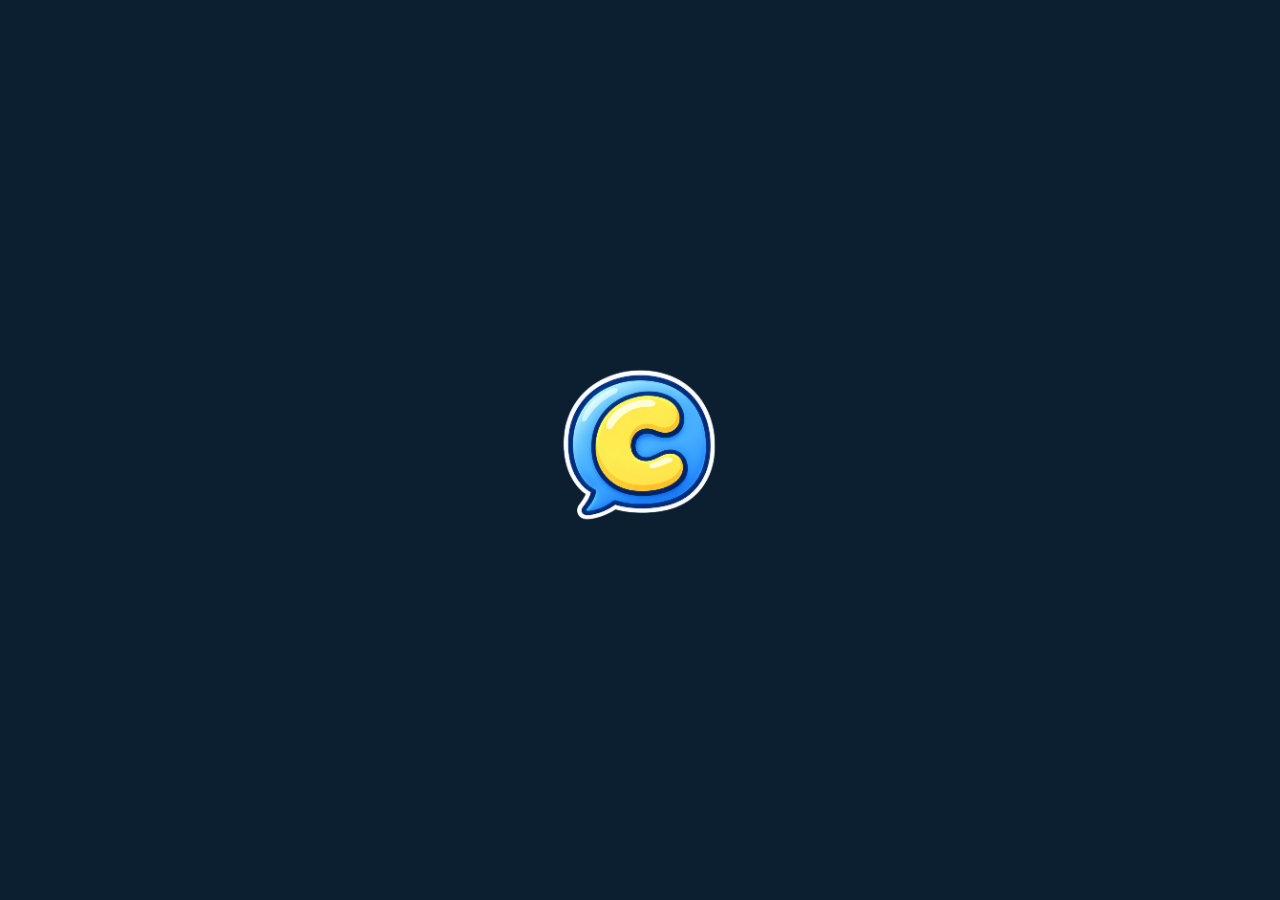
==== adulto/index.html @ 9ab306a6 "Revert "Resolve merge preservando melhorias remotas e legendas locais" This reverts commit 4f62ec280" ====
<!DOCTYPE html>
<html lang="pt-BR">
<head>
<meta charset="UTF-8">
<meta name="viewport" content="width=device-width, initial-scale=1.0, maximum-scale=1.0, user-scalable=no, viewport-fit=cover">


<title>Comunica</title>

<style>
@import url('https://fonts.googleapis.com/css2?family=Manrope:wght@400;500;600;700;800&family=Nunito:wght@600;700;800;900&family=Plus+Jakarta+Sans:wght@400;500;600;700;800&display=swap');

:root {
  --sky-top: #bfe1ff;
  --sky-bottom: #edf8ff;
  --sky-glow: #dff3ff;
  --yellow: #f7c94d;
  --yellow-dark: #d9a314;
  --navy: #103d5d;
  --navy-soft: #ffffff;
  --card: #0d3556;
  --card-border: rgba(18, 60, 90, 0.16);
  --green: #1c5873;
  --red: #1c5873;
  --white: #ffffff;
  --radius: 18px;
  --font: 'Manrope', sans-serif;
  --font-title: 'Manrope', sans-serif;
}

body[data-theme="dark"] {
  --sky-top: #0b1f31;
  --sky-bottom: #102f48;
  --sky-glow: #173a56;
  --navy: #eff7ff;
  --navy-soft: #d4e6f5;
  --card: #17344d;
  --card-border: #3f6685;
  --white: #eff7ff;
  background: #0b1f31 !important;
  color: #eff7ff !important;
}

body[data-theme="dark"] #app,
body[data-theme="dark"] .app {
  color: #eff7ff;
}

body[data-theme="dark"] .splash-screen {
  background: #0b1f31 !important;
  color: #eff7ff;
}

body[data-theme="dark"] .form-block,
body[data-theme="dark"] .info-block,
body[data-theme="dark"] .word-card,
body[data-theme="dark"] .cat-card,
body[data-theme="dark"] .category-card,
body[data-theme="dark"] .fav-item,
body[data-theme="dark"] .challenge-card,
body[data-theme="dark"] .profile-choice-card,
body[data-theme="dark"] .menu-btn {

  color: #eff7ff !important;
  border-color: #3f6685 !important;
}

body[data-theme="dark"] input,
body[data-theme="dark"] select,
body[data-theme="dark"] textarea,
body[data-theme="dark"] .phrase-bar {
  background: #0f293e !important;
  color: #eff7ff !important;
  border-color: #4f7898 !important;
}

body[data-theme="dark"] .word-card .label,
body[data-theme="dark"] .word-card .description,
body[data-theme="dark"] .cat-card .label,
body[data-theme="dark"] .cat-card .count,
body[data-theme="dark"] .menu-title,
body[data-theme="dark"] .menu-sub,
body[data-theme="dark"] label,
body[data-theme="dark"] p {
  color: #eff7ff !important;
}

* {
  box-sizing: border-box;
  margin: 0;
  padding: 0;
  -webkit-tap-highlight-color: transparent;
}

html {
  font-size: calc(100% * var(--a11y-scale, 1));
}

button,
[role="button"],
[data-go],
[data-word],
[data-category],
.menu-btn,
.word-card,
.cat-card,
.about-link,
.back-link {
  touch-action: manipulation;
}

html,
body {
   width: 100%;
    min-height: 100%;
    margin: 0;
    padding: 0;
    background: linear-gradient(180deg, var(--sky-top) 0%, var(--sky-glow) 26%, var(--sky-bottom) 100%);
    color: var(--navy);
}
#app {
    width: 100%;
    max-width: none;
    min-height: 100vh;
    border: none;
    outline: none;
    box-shadow: none;
    background: transparent;
}

body,.bg-outras{
    font-family: var(--font);
    background-image: none !important;
    background-size: auto;
    background-position: center;
    background-repeat: no-repeat;
    background-attachment: fixed;
    
    color: var(--navy);
    min-height: 100vh;
    display: flex;
    justify-content: center;
    overflow-x: hidden;
}



#app,
.app {
  width: 100%;
  max-width: 900px;
  min-height: 100vh;
  position: relative;
  display: flex;
  flex-direction: column;
  padding: clamp(12px, 3vw, 32px);
}
.topbar{
  display: flex;
  gap: 0.5rem;
}

.topbar,
.app-header {
  width: 100%;
  display: flex;
  align-items: center;
  justify-content: space-between;
  padding: 8px 0 14px;
}

.topbar-title {
  font-family: var(--font-title);
  font-size: 18px;
  font-weight: 800;
  color: var(--white);
  text-shadow: 0 1px 3px rgba(0, 0, 0, 0.5);
  text-align: center;
}

.icon-btn,
.profile-btn {
  width: 44px;
  height: 44px;
  border: none;
  border-radius: 50%;
  background: rgba(255, 255, 255, 0.9);
  display: flex;
  align-items: center;
  justify-content: center;
  font-size: 20px;
  cursor: pointer;
  color: var(--navy);
  box-shadow: 0 4px 8px rgba(23, 58, 94, 0.15);
  backdrop-filter: blur(5px);
  transition: transform 0.15s ease, background 0.15s ease;
}

.icon-btn:hover,
.profile-btn:hover {
  transform: scale(1.05);
}

.icon-btn:active,
.profile-btn:active {
  transform: scale(0.94);
}


.home-hero {
  width: 100%;
  display: flex;
  justify-content: center;
  margin-top: 8px;
  margin-bottom: 12px;
}


.hero-cover-img {
  width: 100%;
  max-width: 430px;
  height: auto;
  display: block;
  border-radius: 18px;
  object-fit: contain;
}

.menu {
  margin-top: 10px;
  display: flex;
  flex-direction: column;
  gap: 10px;
  width: 100%;
}

.home-screen {
  
  display: grid;
  justify-content: center;
  text-align: left;
  gap:2rem
}

.brand-intro {
  margin: 12px 0 26px;
  padding: 10px 4px;
}

.brand-intro h1 {
  margin: 0;
  color: var(--navy);
  font-family: var(--font-title);
  font-size: clamp(34px, 8vw, 52px);
  font-weight: 900;
  letter-spacing: -0.055em;
  text-shadow: 0 8px 24px rgba(16, 61, 93, 0.12);
}

.brand-intro p {
  margin: 10px 0 0;
  color: rgba(16, 61, 93, 0.8);
  font-size: 15px;
  font-weight: 700;
}

.menu-btn.primary,
.card.yellow,
.action-btn.primary {
  background: linear-gradient(135deg, rgba(255,255,255,0.9), rgba(190,225,255,0.8));
  border-color: rgba(16, 61, 93, 0.12);
}

.menu-btn,
.card,
.word-card,
.phrase-card,
.profile-card,
.history-card {
  box-shadow: 0 4px 14px rgba(28, 88, 115, 0.09);
  
}

.topbar-title {
  color: var(--white);
  text-shadow: none;
}


.menu-btn,
.card {
  width: 100%;
  display: flex;
  align-items: center;
  gap: 10px;

  border: 1px solid rgba(17, 62, 96, 0.08);
  border-radius: 22px;
  padding: 14px 16px;
  cursor: pointer;
  transition: transform 0.12s ease, box-shadow 0.12s ease, filter 0.12s ease;
  text-align: left;
  text-decoration: none;
  color: var(--navy);
  background: rgba(255, 255, 255, 0.7);
  backdrop-filter: blur(8px);
  box-shadow: 0 10px 25px rgba(16, 61, 93, 0.08);
  font-family: var(--font);
}

.menu-btn:hover,
.card:hover {
  transform: translateY(-2px);
  box-shadow: 0 16px 30px rgba(16, 61, 93, 0.12);
}

.menu-btn:active,
.card:active {
  transform: scale(0.98);
}

.menu-btn.primary {
  background: linear-gradient(135deg, rgba(255,255,255,0.95), rgba(195,229,255,0.82));
  border-color: rgba(16, 61, 93, 0.12);
}



.menu-emoji,
.card-icon {
  width: 32px;
  display: flex;
  align-items: center;
  justify-content: center;
  font-size: 24px;
  text-align: center;
}

.line-menu-icon {
  position: relative;
  width: 30px;
  height: 30px;
  flex: 0 0 30px;
}

.line-menu-icon::before,
.line-menu-icon::after {
  position: absolute;
  box-sizing: border-box;
  content: '';
}

.icon-message::before { inset: 4px 3px 7px; border: 2px solid var(--white); border-radius: 7px; }
.icon-message::after { bottom: 4px; left: 8px; width: 7px; height: 7px; border-bottom: 2px solid var(--white); border-left: 2px solid var(--white); transform: rotate(-45deg); }
.icon-favorite::before { inset: 0; color: var(--white); font-size: 31px; line-height: 28px; text-align: center; content: '☆'; }
.icon-library::before { top: 3px; left: 5px; width: 20px; height: 24px; border: 2px solid var(--white); border-radius: 3px; }
.icon-library::after { top: 9px; left: 10px; width: 10px; height: 2px; background: var(--white); box-shadow: 0 5px 0 var(--white), 0 10px 0 var(--white); }
.icon-settings::before { top: 7px; left: 7px; width: 16px; height: 16px; border: 2px solid var(--white); border-radius: 50%; box-shadow: 0 -6px 0 -4px var(--white), 0 6px 0 -4px var(--white), 6px 0 0 -4px var(--white), -6px 0 0 -4px var(--white); }
.icon-challenge::before { inset: 3px; border: 2px solid var(--white); border-radius: 50%; }
.icon-challenge::after { top: 12px; left: 12px; width: 6px; height: 6px; background: var(--white); border-radius: 50%; }

.profile-outline { position: relative; display: block; width: 20px; height: 20px; border: 2px solid var(--white); border-radius: 50%; }
.profile-outline::before, .profile-outline::after { position: absolute; left: 50%; box-sizing: border-box; content: ''; transform: translateX(-50%); }
.profile-outline::before { top: 3px; width: 6px; height: 6px; border: 1.5px solid var(--white); border-radius: 50%; }
.profile-outline::after { bottom: 2px; width: 11px; height: 6px; border: 1.5px solid var(--white); border-radius: 7px 7px 3px 3px; }

.app-line-icon {
  width: 21px;
  height: 21px;
  fill: none;
  stroke: var(--white);
  stroke-linecap: round;
  stroke-linejoin: round;
  stroke-width: 1.8;
}

.menu-text,
.card-text {
  flex: 1;
}

.menu-title,
.card-text h3 {
  font-family: var(--font-title);
  font-size: 14px;
  line-height: 1.1;
  color: var(--white);
  font-weight: 800;
  margin: 0 0 2px;
}

.menu-sub,
.card-text p {
  font-size: 11px;
  line-height: 1.2;
  color: var(--navy-soft);
  font-weight: 600;
  margin: 0;
}

.menu-arrow,
.chevron {
  font-size: 20px;
  color: var(--navy-soft);
  margin-left: 6px;
}

.about-link {
  text-align: center;
  margin-top: 14px;
  font-size: 13px;
  font-weight: 800;
  color: #ffffff;
  cursor: pointer;
  text-decoration: none;
  letter-spacing: 0.3px;
  text-shadow: 0 1px 4px rgba(0, 0, 0, 0.6);
}

.about-link:hover {
  text-decoration: underline;
}



.screen {
  width: 100%;
  padding: 4px 0 18px;
  flex: 1;
  display: flex;
  flex-direction: column;
}

.section-label {
  font-family: var(--font-title);
  font-size: 14px;
  font-weight: 800;
  color: var(--white);
  margin: 4px 0 10px;
  text-shadow: 0 1px 2px rgba(255, 255, 255, 0.6);
}

.favorites-screen {
  overflow-x: visible;
}

.favorites-heading {
  margin-top: 8px;
  margin-bottom: 12px;
}

.favorites-heading-words {
  margin-top: 24px;
}



.phrase-bar {
  width: 100%;
  background: #ffffff;
  border: 2px solid var(--card-border);
  border-radius: 16px;
  min-height: 60px;
  height: auto;
  padding: 8px 14px;
  display: flex;
  flex-wrap: wrap;
  gap: 8px;
  align-items: center;
  align-content: center;
  font-weight: 700;
  font-size: 17px;
  margin-bottom: 16px;
  box-shadow: 0 3px 8px rgba(23, 58, 94, 0.08);
}

.phrase-chip {
 
 
  display: inline-flex;
  align-items: center;
  justify-content: center;
  gap: 5px;
  line-height: 1;
  font-weight: 800;
  white-space: nowrap;

}
.phrase-chip span{
  color: #092B3B;
}

.phrase-placeholder {
  color: #123b4d6c;
  font-weight: 600;
  font-size: 15px;
  line-height: 1.3;
}


.layer-label {
  text-align: center;
  font-family: var(--font-title);
  font-weight: 800;
  font-size: 13px;
  color: #ffffff;
  text-shadow: 0 1px 3px rgba(0, 0, 0, 0.5);
  margin-bottom: 14px;
  letter-spacing: 0.5px;
}

.carousel-wrap {
  position: relative;
  display: flex;
  align-items: center;
  justify-content: center;
  gap: 8px;
  margin-bottom: 18px;
  min-height: 190px;
}

.input-mode-tabs {
  display: grid;
  grid-template-columns: 1fr 1fr;
  gap: 14px;
  width: min(100%, 720px);
  margin: 18px auto 20px;
}

.input-mode-tab {
  min-height: 76px;
  border: 3px solid rgba(255, 255, 255, 0.8);
  border-radius: 22px;
  background: rgba(255, 255, 255, 0.78);
  color: var(--navy);
  font: 800 clamp(17px, 3vw, 24px) var(--font);
  cursor: pointer;
  transition: transform 0.1s ease, background 0.15s ease, border-color 0.15s ease;
}

.input-mode-tab:hover { transform: translateY(-1px); }
.input-mode-tab:active { transform: scale(0.98); }
.input-mode-tab.active {
  background: var(--yellow);
  border-color: var(--yellow-dark);
  box-shadow: 0 8px 18px rgba(23, 58, 94, 0.22);
}

.input-mode-placeholder {
  min-height: 190px;
  width: 100%;
  margin-bottom: 18px;
  border: 2px dashed rgba(255, 255, 255, 0.75);
  border-radius: 22px;
  background: rgba(255, 255, 255, 0.22);
  display: flex;
  flex-direction: column;
  align-items: center;
  justify-content: center;
  gap: 6px;
  text-align: center;
  color: #ffffff;
}

.input-mode-placeholder-icon { font-size: 56px; line-height: 1; opacity: 0.9; }
.input-mode-placeholder strong { font-size: 17px; }
.input-mode-placeholder span { font-size: 12px; font-weight: 700; opacity: 0.9; }

.mode-choice-hint {
  margin: 0 auto 18px;
  text-align: center;
  color: rgba(255, 255, 255, 0.9);
  font-size: 13px;
  font-weight: 700;
}

.mode-choice-screen { min-height: 100vh; width: 100%; padding: 14px; display: flex; flex-direction: column; }
.mode-choice-back { align-self: flex-start; border: 0; border-radius: 999px; padding: 8px 13px; background: rgba(255,255,255,.94); color: var(--navy); font: 800 12px var(--font); cursor: pointer; }
.mode-choice-content { width: min(100%, 440px); margin: auto; display: flex; flex-direction: column; align-items: center; gap: 10px; text-align: center; }
.mode-choice-content h1 { margin: 0 0 4px; color: #fff; font-size: clamp(20px,3.5vw,28px); text-shadow: 0 2px 5px rgba(23,58,94,.4); }
.mode-choice-button { width: min(100%, 400px); min-height: 62px; border: 2px solid rgba(255,255,255,.9); border-radius: 15px; background: #fff; color: var(--navy); font: 900 clamp(16px,3vw,24px) var(--font); box-shadow: 0 5px 12px rgba(23,58,94,.2); cursor: pointer; transition: transform .15s ease, background .15s ease; }
.mode-choice-button:hover { transform: scale(1.02); background: #fff4c9; }
.mode-choice-button:active { transform: scale(.98); }

.mode-screen {
  position: fixed;
  inset: 0;
  z-index: 100;
  min-height: 100vh;
  width: 100%;
  padding: 24px;
  background: #1b364a;
  color: #ffffff;
  display: flex;
  flex-direction: column;
  overflow: auto;
}

.mode-screen-back {
  align-self: flex-start;
  border: 0;
  border-radius: 999px;
  padding: 12px 18px;
  background: rgba(255, 255, 255, 0.92);
  color: var(--navy);
  font: 800 15px var(--font);
  cursor: pointer;
}

.mode-screen-content {
  margin: auto;
  width: min(100%, 760px);
  min-height: 360px;
  border: 2px solid rgba(255, 255, 255, 0.22);
  border-radius: 28px;
  display: flex;
  flex-direction: column;
  align-items: center;
  justify-content: center;
  gap: 12px;
  text-align: center;
  background: #234b61;
}

.mode-screen-content .input-mode-placeholder-icon { font-size: 86px; }
.mode-screen-content h1 { margin: 0; font-size: clamp(28px, 5vw, 48px); }
.mode-screen-content p { margin: 0; font-size: 16px; font-weight: 700; opacity: 0.9; }

.circular-keyboard-reserved {
  width: min(100%, 620px);
  margin: auto;
  display: flex;
  flex-direction: column;
  align-items: center;
  gap: 14px;
  padding: 22px 18px 26px;
  border-radius: 28px;
  border: 2px solid rgba(255, 255, 255, 0.2);
  background: linear-gradient(180deg, rgba(255, 255, 255, 0.09), rgba(255, 255, 255, 0.02));
  box-shadow: 0 20px 44px rgba(9, 43, 59, 0.35);
  backdrop-filter: blur(8px);
  color: var(--white);
}

.circular-keyboard-reserved .campo {
  width: 100%;
  min-height: 56px;
  background: #ffffff;
  border: 2px solid var(--card-border);
  border-radius: 16px;
  padding: 10px 16px;
  display: flex;
  align-items: center;
  font-family: var(--font);
  font-weight: 800;
  font-size: 18px;
  color: #103d5d;
  text-shadow: 0 1px 1px rgba(255,255,255,0.45);
  box-shadow: 0 3px 8px rgba(23, 58, 94, 0.18);
}

.circular-keyboard-reserved .frases-prontas {
  width: 100%;
  display: flex;
  flex-wrap: nowrap;
  justify-content: flex-start;
  gap: 8px;
  min-height: 42px;
  overflow-x: auto;
  padding: 2px 1px 6px;
  scrollbar-width: thin;
}

.circular-keyboard-reserved .frase-pronta {
  border: 1.5px solid var(--card-border);
  border-radius: 999px;
  padding: 8px 14px;
  background: #ffffff;
  color: #103d5d !important;
  font: 700 13px var(--font);
  cursor: pointer;
  white-space: nowrap;
  flex: 0 0 auto;
  transition: background .15s ease, color .15s ease, transform .1s ease;
}

.circular-keyboard-reserved .frase-pronta[data-selecionada="true"] {
  background: #fff0b3;
  border-color: #d9a314;
  color: #103d5d !important;
}

.circular-keyboard-reserved .frases-prontas::before {
  content: attr(data-rotulo);
  align-self: center;
  color: #fff;
  font: 700 11px var(--font);
  opacity: .8;
  flex: 0 0 auto;
  margin-right: 2px;
}

.circular-keyboard-reserved .frase-pronta:hover,
.circular-keyboard-reserved .frase-pronta:focus-visible {
  background: var(--yellow);
  border-color: var(--yellow-dark);
  color: var(--navy);
  outline: none;
}

.teclado-area {
  position: relative;
  width: min(530px, 100%);
  height: auto;
  max-width: 100%;
  aspect-ratio: 1 / 1;
  margin: 12px 0 10px;
}

.teclado-area .teclado,
.teclado-area .anel,
.teclado-area .satelites {
  position: absolute;
  inset: 0;
}

.teclado-area .anel {
  margin: auto;
  border-radius: 50%;
  transition: opacity .25s ease, transform .25s ease, background .2s ease;
}

/* Argola de sugestões (autocomplete): fica por fora e só aparece depois da
   primeira palavra-chave escolhida, crescendo ao redor da argola interna. */
.anel-externo {
  width: 85%;
  height: 85%;
  background: linear-gradient(180deg, rgba(255,255,255,0.78), rgba(238,246,252,0.68));
  border: 2px solid var(--card-border);
  box-shadow: 0 10px 26px rgba(9, 43, 59, 0.28);
  opacity: 0;
  transform: scale(0.85);
  pointer-events: none;
}

.anel-externo.visivel {
  opacity: 1;
  transform: scale(1);
  pointer-events: auto;
}

/* Argola de palavras-chave: fica por dentro e sempre visível. */
.anel-meio {
  width: 60%;
  height: 60%;
  background: var(--card);
  border: 2px solid rgba(255, 255, 255, 0.16);
  box-shadow: 0 12px 30px rgba(9, 43, 59, 0.45), inset 0 0 0 1px rgba(255, 255, 255, 0.04);
}

.cunha {
  position: absolute;
  inset: 0;
  border-radius: inherit;
  opacity: 0;
  pointer-events: none;
  transition: opacity .16s ease;
}

.cunha.ativa {
  opacity: 1;
}

/* Botão "Aa" no centro da argola inicial: alterna a argola de fora entre
   sugestões de palavras e um teclado alfabético. */
.buraco-central {
  position: absolute;
  top: 50%;
  left: 50%;
  width: 28%;
  height: 28%;
  border: 0;
  border-radius: 50%;
  background: #ffffff;
  color: var(--navy);
  font: 800 15px var(--font);
  cursor: pointer;
  transform: translate(-50%, -50%);
  box-shadow: 0 4px 10px rgba(9, 43, 59, 0.28);
  transition: background .15s ease, color .15s ease;
}

.buraco-central.ativo {
  background: var(--yellow);
  color: var(--navy);
  box-shadow: 0 4px 12px rgba(174, 129, 0, 0.35);
}

.buraco-central:focus,
.buraco-central:focus-visible {
  outline: 3px solid var(--yellow);
  outline-offset: 2px;
}

/* "Aa" da aba Personalizar é um <span>, não um <button>: centraliza o texto. */
.buraco-central.personalize-wheel-center {
  display: flex;
  align-items: center;
  justify-content: center;
  padding: 0;
  line-height: 1;
  text-align: center;
}

.tecla {
  position: absolute;
  z-index: 1;
  display: grid;
  place-items: center;
  width: 52px;
  height: 52px;
  padding: 3px;
  border: 0;
  border-radius: 50%;
  outline: none;
  background: transparent;
  color: var(--white);
  font: 700 11px/1.05 var(--font);
  text-align: center;
  overflow-wrap: anywhere;
  cursor: pointer;
  transition: color .12s ease;
}

.anel-externo .tecla { font-size: 12px; color: #103d5d; text-shadow: 0 1px 2px rgba(255,255,255,0.9); }
.anel-meio .tecla { font-size: 10px; color: #ffffff; }

/* Teclas menores para caber as 26 letras do modo alfabético na argola de dentro. */
.tecla-compacta {
  width: 32px;
  height: 32px;
  padding: 2px;
}
.anel-meio .tecla-compacta { font-size: 13px; }

/* Indicação visual de foco, essencial para navegar com as setas do teclado físico.
   O destaque principal é o setor (cunha) atrás da tecla; aqui só garantimos contraste do texto. */
.tecla:focus,
.tecla:focus-visible {
  outline: none;
  color: var(--navy);
}

.satelites {
  z-index: 2;
  pointer-events: none;
}

.satelite {
  position: absolute;
  width: 54px;
  height: 54px;
  border: 0;
  border-radius: 50%;
  background: rgba(255, 255, 255, 0.92);
  color: var(--navy);
  font: 800 10px var(--font);
  cursor: pointer;
  opacity: 0;
  pointer-events: none;
  box-shadow: 0 4px 10px rgba(9, 43, 59, 0.28);
  /* left/top são calculados em JS (posicionarMenuOrbital), com a mesma
     trigonometria usada nas teclas, para encaixar exatamente na
     circunferência da argola visível no momento. */
  transform: translate(-50%, -50%);
  transition: left .2s ease, top .2s ease, opacity .16s ease, background .2s ease, color .2s ease;
}

.satelites.ativo .satelite {
  opacity: 1;
  pointer-events: auto;
}

.satelite:hover,
.satelite:focus-visible {
  background: var(--yellow);
  color: var(--navy);
  outline: 3px solid var(--yellow-dark);
  outline-offset: 2px;
}

.satelite-destaque {
  background: var(--yellow);
  color: var(--navy);
  border: 1px solid var(--yellow-dark);
}

@media (max-width: 420px) {
  .teclado-area { width: 300px; height: 300px; }
  .satelite { width: 46px; height: 46px; font-size: 9px; }
}

@media (max-width: 350px) {
  .teclado-area { width: 270px; height: 270px; }
}

.carousel-full-screen { position: fixed; inset: 0; z-index: 100; overflow: auto; min-height: 100vh; padding: 18px 24px 28px; background: linear-gradient(180deg, rgba(255,255,255,.1), rgba(23,58,94,.3)), url('../img/imagem-adulto.jpg') center / cover no-repeat; }
.carousel-full-topbar { width: min(100%, 1100px); margin: 0 auto; display: flex; align-items: center; justify-content: space-between; }
.carousel-full-content { width: min(100%, 1020px); margin: 12px auto 0; }
.carousel-full-content .section-label, .carousel-full-content .layer-label { color: #fff; }
.carousel-full-content .phrase-bar { margin-bottom: 18px; }
.carousel-full-content .carousel-wrap { min-height: 250px; margin-bottom: 18px; }
.carousel-full-content .carousel-card.center { width: 170px; height: 190px; }
.carousel-full-content .carousel-card.side { width: 110px; height: 140px; }
.carousel-full-content .confirm-btn { margin-bottom: 14px; }

.carousel-track {
  display: flex;
  align-items: center;
  justify-content: center;
  gap: 10px;
  width: 100%;
  overflow: visible;
}

.carousel-arrow {
  width: 40px;
  height: 40px;
  flex: 0 0 auto;
  border: 1px solid #dca707;
  border-radius: 50%;
  background: transparent;
  color: white;
  font-size: 24px;
  font-weight: 800;
  cursor: pointer;
  box-shadow: 0 3px 8px rgba(23, 58, 94, 0.18);
  transition: transform 0.1s ease;
}

.carousel-arrow:active {
  transform: scale(0.9);
}

.carousel-arrow:disabled {
  opacity: 0.35;
  cursor: default;
}

.carousel-card {
  flex: 0 0 auto;
  background: var(--card);
  border: 2px solid var(--card-border);
  border-radius: 18px;
  display: flex;
  flex-direction: column;
  align-items: center;
  justify-content: center;
  gap: 6px;
  cursor: pointer;
  transition:
    transform 0.18s ease,
    opacity 0.18s ease,
    border-color 0.18s ease,
    box-shadow 0.18s ease;
  backdrop-filter: blur(4px);
  user-select: none;
}

.carousel-card.side {
  width: 78px;
  height: 110px;
  opacity: 0.55;
  transform: scale(0.82);
}

.carousel-card.side .emoji {
  font-size: 26px;
}

.carousel-card.side .label {
  font-size: 11px;
}

.carousel-card.center {
  width: 120px;
  height: 150px;
  opacity: 1;
  transform: scale(1);
  border-color: var(--yellow-dark);
  background: var(--yellow);
  box-shadow: 0 6px 16px rgba(23, 58, 94, 0.25);
}

.carousel-card.center .emoji {
  font-size: 42px;
}

.carousel-card.center .label {
  font-size: 15px;
}

.carousel-card .emoji {
  line-height: 1;
}

.carousel-card .label {
  font-family: var(--font-title);
  font-weight: 800;
  text-align: center;
  color: var(--white);
  padding: 0 4px;
}

.carousel-card:hover {
  transform: scale(0.9);
}

.carousel-card.center:hover {
  transform: scale(1.04);
}

.carousel-card.empty {
  visibility: hidden;
}

/* No carrossel, mostrar somente o texto das palavras. */
.carousel-card .emoji {
  display: none !important;
}


.confirm-btn {
  width: 100%;
  background: var(--yellow);
  color: #ffffff;
  border: none;
  border-radius: 16px;
  padding: 14px;
  font-family: var(--font);
  font-weight: 800;
  font-size: 16px;
  cursor: pointer;
  margin-bottom: 10px;
 border: 1px solid #ae8100;
  transition: transform 0.1s ease, opacity 0.15s ease;
}

.confirm-btn:active {
  transform: scale(0.98);
}

.confirm-btn:disabled {
  opacity: 0.45;
  cursor: not-allowed;
}


.action-row {
  width: 100%;
  display: flex;
  flex-wrap: wrap;
  gap: 10px;
  margin-bottom: 16px;
 
}

.action-row button {
  flex: 1;
  min-width: 0;
  border:1px solid var(--card-border);
  background: transparent;
  color: white;
  border-radius: 12px;
  padding: 10px 6px;
  font-family: var(--font);
  font-weight: 800;
  font-size: 13px;
  cursor: pointer;
  transition: transform 0.1s ease;
}

@media (max-width: 560px) {
  .action-row button {
    flex: 1 1 calc(50% - 5px);
  }

  .action-row .btn-speak,
  .action-row .btn-fav {
    flex-basis: calc(33.333% - 7px);
  }
}

.action-row button:active {
  transform: scale(0.96);
}



.word-card {
  position: relative;
}

.favorite-toggle {
  position: absolute;
  top: 6px;
  right: 6px;
  border: 0;
  background: transparent;
  color: var(--navy);
  font-size: 18px;
  line-height: 1;
  padding: 2px;
  cursor: pointer;
}

.favorite-toggle.is-favorite {
  color: var(--yellow-dark);
}

#feedbackText::placeholder {
  color: #ffffff !important;
  opacity: 0.78 !important;
}

.word-favorite-remove {
  position: absolute;
  top: 8px;
  right: 8px;
  z-index: 2;
  width: 30px;
  height: 30px;
  border: 0;
  border-radius: 999px;
  background: rgba(255, 255, 255, 0.92);
  color: #c0392b;
  font-size: 15px;
  font-weight: 900;
  line-height: 1;
  cursor: pointer;
  display: inline-flex;
  align-items: center;
  justify-content: center;
}

.speak-btn {
  width: 100%;
  display: flex;
  align-items: center;
  justify-content: center;
  gap: 8px;
  background: var(--navy);
  color: #ffffff;
  border: none;
  border-radius: 16px;
  padding: 14px;
  font-family: var(--font);
  font-weight: 800;
  font-size: 17px;
  cursor: pointer;
  margin-bottom: 14px;
  box-shadow: 0 4px 10px rgba(76, 175, 125, 0.35);
  transition: transform 0.1s ease, opacity 0.15s ease;
}

.speak-btn:active {
  transform: scale(0.98);
}

.speak-btn:disabled {
  opacity: 0.5;
  cursor: not-allowed;
}

.hint {
  text-align: center;
  font-size: 12px;
  font-weight: 700;
  color: #ffffff;
  text-shadow: 0 1px 3px rgba(0, 0, 0, 0.5);
  margin-top: auto;
  padding-top: 10px;
}



.back-link {
  display: inline-flex;
  align-items: center;
  gap: 6px;
  font-weight: 800;
  color: #ffffff;
  margin-bottom: 6px;
  cursor: pointer;
  font-size: 14px;
  width: max-content;
  padding: 5px;
  border-radius: 20px;
  text-shadow: 0 1px 3px rgba(0, 0, 0, 0.5);
}

.back-link:hover {
  text-decoration: underline;
}

.cat-grid {
  width: 100%;
  display: grid;
  grid-template-columns: repeat(2, 1fr);
  gap: 12px;
}

.cat-card {
  background: transparent;
  border: 2px solid var(--card-border);
  border-radius: 18px;
  padding: 16px 10px;
  text-align: center;
  cursor: pointer;
  box-shadow: 0 3px 8px rgba(23, 58, 94, 0.1);
  backdrop-filter: blur(4px);
  transition: transform 0.1s ease;
}

.cat-card:hover {
  transform: translateY(-2px);
}

.cat-card:active {
  transform: scale(0.97);
}

.cat-card .emoji {
  font-size: 34px;
  display: block;
  margin-bottom: 6px;
}

.cat-card .label {
  font-family: var(--font-title);
  font-weight: 800;
  font-size: 14px;
  color: var(--white);
}

.cat-card .count {
  font-size: 11.5px;
  color: var(--navy-soft);
  font-weight: 600;
}



.word-grid {
  width: 100%;
  display: grid;
  grid-template-columns: repeat(3, 1fr);
  gap: 10px;
  margin-bottom: 10px;
}

.word-card {
  min-height: 150px;
  background: var(--card);
  border: 2px solid var(--card-border);
  border-radius: 16px;
  padding: 12px 6px;
  display: flex;
  flex-direction: column;
  align-items: center;
  justify-content: center;
  gap: 7px;
  cursor: pointer;
  font-family: var(--font);
  box-shadow: 0 3px 8px rgba(23, 58, 94, 0.1);
  backdrop-filter: blur(4px);
  transition:
    transform 0.1s ease,
    background 0.1s ease;
}

.word-card:hover {
  transform: translateY(-2px);
}

.word-card:active {
  transform: scale(0.95);
}

.word-card .emoji {
  font-size: 30px;
  line-height: 1;
}

.word-card .label {
  font-family: var(--font-title);
  font-weight: 800;
  font-size: 14px;
  text-align: center;
  color: var(--white);
}

.word-card .description {
  font-size: 10px;
  color: var(--navy-soft);
  text-align: center;
  line-height: 1.15;
  padding: 0 4px;
}

.word-card.selected {
  background: var(--yellow);
  border-color: var(--yellow-dark);
}

.word-card::after {
  content: '☆';
  font-size: 18px;
  color: var(--navy);
  margin-top: 2px;
}



.fav-item {
  width: 100%;
  background: var(--card);
  border: 2px solid var(--card-border);
  border-radius: 16px;
  padding: 12px 14px;
  margin-bottom: 10px;
  display: flex;
  align-items: center;
  gap: 10px;
  backdrop-filter: blur(4px);
  box-shadow: 0 4px 12px rgba(16, 61, 93, 0.12);
}

.fav-item .txt {
  flex: 1;
  min-width: 0;
  font-weight: 700;
  color: var(--white);
  line-height: 1.35;
  overflow-wrap: anywhere;
}

.fav-actions {
  display: flex;
  align-items: center;
  gap: 6px;
  flex: 0 0 auto;
}

.fav-item button {
  background: var(--yellow);
  border: none;
  border-radius: 10px;
  padding: 8px 10px;
  font-weight: 800;
  cursor: pointer;
  color: var(--navy);
}

.fav-speak {
  min-width: 58px;
}

.fav-remove {
  background: none !important;
  color: var(--red) !important;
  font-size: 16px;
  min-width: 34px;
  min-height: 34px;
  padding: 6px !important;
}

.empty-state {
  text-align: center;
  color: #ffffff;
  font-weight: 700;
  padding: 40px 20px;
  text-shadow: 0 1px 3px rgba(0, 0, 0, 0.5);
}



.form-block {
  width: 100%;
  background: transparent;
  border: 2px solid var(--card-border);
  border-radius: 18px;
  padding: 16px;
  margin-bottom: 16px;
  backdrop-filter: blur(4px);
}

.form-block h3 {
  margin: 0 0 10px;
  font-family: var(--font-title);
  font-size: 15px;
  font-weight: 800;
  color: var(--white);
}

.form-row {
  width: 100%;
  display: flex;
  gap: 8px;
  margin-bottom: 10px;
}

.form-row input,
.form-row select {
  min-width: 0;
  flex: 1;
  border: 2px solid var(--card-border);
  border-radius: 10px;
  padding: 10px;
  font-family: var(--font);
  font-weight: 600;
  font-size: 14px;
  color: var(--white);
  background: #ffffff;
}

.form-row input:focus,
.form-row select:focus {
  outline: none;
  border-color: var(--yellow-dark);
}

.emoji-row {
  display: flex;
  flex-wrap: wrap;
  gap: 6px;
  margin-bottom: 10px;
}

.emoji-pick {
  font-size: 22px;
  background: #ffffff;
  border: 2px solid var(--card-border);
  border-radius: 10px;
  padding: 6px 8px;
  cursor: pointer;
  transition: transform 0.1s ease;
}

.emoji-pick:hover {
  transform: scale(1.05);
}

.emoji-pick.chosen {
  border-color: var(--yellow-dark);
  background: var(--sky-top);
}

.submit-btn {
  width: 100%;
  background: var(--navy);
  color: #ffffff;
  border: none;
  border-radius: 12px;
  padding: 12px;
  font-family: var(--font);
  font-weight: 800;
  cursor: pointer;
  transition: transform 0.1s ease;
}

.submit-btn:active {
  transform: scale(0.98);
}

.custom-list {
  display: flex;
  flex-wrap: wrap;
  gap: 8px;
  margin-top: 8px;
}

.custom-chip {
  background: #ffffff;
  border: 1.5px solid var(--card-border);
  border-radius: 20px;
  padding: 6px 12px;
  font-size: 13px;
  font-weight: 700;
  display: flex;
  align-items: center;
  gap: 6px;
}

.custom-chip .x {
  appearance: none;
  border: 0;
  border-radius: 999px;
  background: transparent;
  color: var(--red);
  cursor: pointer;
  font: inherit;
  font-weight: 900;
  line-height: 1;
  min-width: 44px;
  min-height: 44px;
  padding: 6px;
  display: inline-flex;
  align-items: center;
  justify-content: center;
}
.custom-chip .x:hover,
.custom-chip .x:focus-visible {
  background: #ffe5e5;
  color: #a6261d;
}



.challenge-card {
  width: 100%;
  background: var(--card);
  border: 2px solid var(--card-border);
  border-radius: 18px;
  padding: 20px;
  text-align: center;
  margin-bottom: 16px;
  backdrop-filter: blur(4px);
}

.challenge-card .emoji {
  font-size: 44px;
  line-height: 1;
}

.challenge-card p {
  font-weight: 700;
  font-size: 16px;
  color:white;
  margin-bottom: 0;
}

.stars {
  text-align: center;
  font-family: var(--font-title);
  font-weight: 800;
  font-size: 18px;
  margin-bottom: 10px;
  color: var(--yellow);
  text-shadow: 0 1px 3px rgba(0, 0, 0, 0.5);
}



.info-block {
  width: 100%;
  background: var(--card);
  border: 2px solid var(--card-border);
  border-radius: 18px;
  padding: 16px;
  margin-bottom: 12px;
  font-weight: 600;
  line-height: 1.5;
  font-size: 14px;
  color: var(--navy);
  backdrop-filter: blur(4px);
}

.profile-stat {
  display: flex;
  justify-content: space-between;
  align-items: center;
  padding: 10px 0;
  border-bottom: 1px solid var(--card-border);
  font-weight: 700;
  color: var(--white);
}


.toast {
  position: fixed;
  bottom: 24px;
  left: 50%;
  transform: translateX(-50%);
  background: var(--navy);
  color: #ffffff;
  padding: 12px 20px;
  border-radius: 14px;
  font-weight: 700;
  box-shadow: 0 6px 16px rgba(0, 0, 0, 0.25);
  z-index: 50;
  opacity: 0;
  transition: opacity 0.25s ease;
  max-width: 90%;
  text-align: center;
  pointer-events: none;
}

.toast.show {
  opacity: 1;
}

body[data-theme="dark"] .toast {
  background: #10283d !important;
  color: #f1f7ff !important;
  border: 2px solid #8ddff0 !important;
  box-shadow: 0 6px 16px rgba(0, 0, 0, .45) !important;
}


@media (max-width: 420px) {

  #app,
  .app {
    padding: 12px;
  }

  .word-grid {
    grid-template-columns: repeat(3, 1fr);
    gap: 8px;
  }

  .word-card {
    min-height: 140px;
    padding: 10px 4px;
  }

  .word-card .emoji {
    font-size: 27px;
  }

  .word-card .label {
    font-size: 12px;
  }

  .word-card .description {
    font-size: 9px;
  }

  .action-row {
    gap: 7px;
  }

  .action-row button {
    font-size: 12px;
    padding: 10px 4px;
  }

  .carousel-card.center {
    width: 108px;
    height: 138px;
  }

  .carousel-card.center .emoji {
    font-size: 36px;
  }

  .carousel-card.side {
    width: 68px;
    height: 98px;
  }

  .carousel-card.side .emoji {
    font-size: 23px;
  }

  .carousel-card.side .label {
    font-size: 10px;
  }

  .carousel-arrow {
    width: 36px;
    height: 36px;
  }
}

@media (max-width: 350px) {

  .word-card {
    min-height: 130px;
  }

  .word-card .emoji {
    font-size: 25px;
  }

  .word-card .label {
    font-size: 11px;
  }

  .phrase-bar {
    min-height: 56px;
    padding: 7px 10px;
  }

  .carousel-card.center {
    width: 96px;
    height: 128px;
  }

  .carousel-card.side {
    width: 60px;
    height: 90px;
  }

  .carousel-track {
    gap: 5px;
  }

  .carousel-wrap {
    gap: 4px;
  }
}



@media (min-width: 600px) {
  .home-screen {
    padding-top: clamp(48px, 8vh, 100px);
  }

  .topbar-title {
    font-size: 22px;
  }

  .menu {
    max-width: 760px;
    margin-left: auto;
    margin-right: auto;
    gap: 14px;
  }

  .menu-btn {
    padding: 16px 20px;
  }

  .menu-title {
    font-size: 17px;
  }

  .menu-sub {
    font-size: 13px;
  }

  .cat-grid {
    grid-template-columns: repeat(3, 1fr);
    gap: 16px;
  }

  .word-grid {
    grid-template-columns: repeat(4, 1fr);
    gap: 14px;
  }

  .word-card {
    min-height: 160px;
  }

  .screen {
    max-width: 820px;
    width: 100%;
    margin-left: auto;
    margin-right: auto;
  }
}

@media (min-width: 900px) {
  .word-grid {
    grid-template-columns: repeat(5, 1fr);
  }
}

/* Acabamento da identidade: fundo azul-claro, superfícies brancas e relevo suave. */
.icon-btn,
.profile-btn,
.menu-btn,
.card,
.word-card,
.phrase-card,
.category-card,
.profile-card,
.history-card,
.action-btn {
  box-shadow: 0 8px 20px rgba(28, 88, 115, 0.16);
}

.menu-btn.primary,
.card.yellow,
.action-btn.primary {
  color: var(--white);
  box-shadow: 0 10px 22px rgba(174, 129, 0, 0.22);
}



#app input,
#app select,
#app textarea,
#app .word-card,
#app .phrase-card,
#app .category-card,
#app .profile-card,
#app .history-card {
  background: #123b4d;
  border-color: rgba(212, 234, 251, 0.32);
}

#app .icon-btn,
#app .profile-btn {
  background: #123b4d;
  border: 1px solid rgba(212, 234, 251, 0.5);
}

#app :is(button, [role="button"], input, select, textarea):focus-visible {
  outline: 3px solid var(--yellow);
  outline-offset: 3px;
}


/* ===== Ajustes do teclado circular e menu orbital ===== */
/*
   No teclado circular o foco do navegador e o hover NÃO devem criar uma
   segunda seleção visual. A única indicação de seleção da tecla é a cunha
   amarela clara desenhada atrás dela por mostrarCunha().
*/
.teclado-area .tecla:hover,
.teclado-area .tecla:focus,
.teclado-area .tecla:focus-visible,
.teclado-area .tecla.accessibility-focus,
.teclado-area .tecla.scan-active {
  outline: none !important;
  outline-offset: 0 !important;
  box-shadow: none !important;
  border: 0 !important;
  background: transparent !important;
  transform: translate(-50%, -50%) !important;
}

/* Evita que regras gerais de acessibilidade desenhem um círculo extra
   sobre as teclas do teclado circular. */
#app .teclado-area .tecla:hover,
#app .teclado-area .tecla:focus-visible,
#app .teclado-area .tecla.accessibility-focus,
#app .teclado-area .tecla.scan-active {
  outline: none !important;
  box-shadow: none !important;
  background: transparent !important;
}

/* O botão central Aa precisa permanecer legível em qualquer estado. */
.teclado-area .buraco-central,
.teclado-area .buraco-central:hover,
.teclado-area .buraco-central:focus,
.teclado-area .buraco-central:focus-visible,
.teclado-area .buraco-central.accessibility-focus {
  color: #103d5d !important;
  text-shadow: none !important;
}

.teclado-area .buraco-central.ativo {
  color: #103d5d !important;
}


/* O menu fica levemente translúcido, mas mantém contraste suficiente antes do foco. */
.satelite {
  background: rgba(255, 255, 255, 0.78);
  color: #103d5d;
  border: 1px solid rgba(16, 61, 93, 0.22);
  backdrop-filter: blur(7px);
  -webkit-backdrop-filter: blur(7px);
  text-shadow: none;
}

.satelite:focus,
.satelite:focus-visible {
  background: rgba(247, 201, 77, 0.96);
  color: #103d5d;
}

/* O texto do menu principal também permanece legível antes da seleção. */
.menu-btn .menu-title,
.menu-btn .menu-sub,
.menu-btn .menu-arrow {
  color: #103d5d;
}

.menu-btn {
  background: rgba(255, 255, 255, 0.72);
  border-color: rgba(16, 61, 93, 0.18);
}

/* Os satélites seguem o mesmo arco angular da argola externa,
   mas ficam um pouco mais afastados dela para evitar sobreposição. */
.satelites {
  overflow: visible;
}

@media (max-width: 420px) {
  .satelite {
    width: 44px;
    height: 44px;
    font-size: 9px;
  }

  .teclado-area .anel-externo .tecla {
    width: 56px;
    height: 56px;
    padding: 3px;
    border: 1px solid rgba(16, 61, 93, 0.28);
    border-radius: 50%;
    background: rgba(255, 255, 255, 0.96);
    box-shadow: 0 2px 7px rgba(9, 43, 59, 0.24);
    color: #103d5d;
    font-size: 13px;
    font-weight: 800;
    line-height: 1.1;
    text-shadow: none;
  }

  #app .teclado-area .anel-externo .tecla:hover,
  #app .teclado-area .anel-externo .tecla:focus,
  #app .teclado-area .anel-externo .tecla:focus-visible {
    border: 1px solid rgba(16, 61, 93, 0.28) !important;
    background: rgba(255, 255, 255, 0.96) !important;
    color: #103d5d;
  }
}

/* ===== Layout Infantil ===== */
/* Ativado quando STATE.data.profile.layout === 'infantil'
   (automaticamente ao salvar idade de 0 a 14 anos, ou
   manualmente pelo botão na página de perfil). Deixa a
   interface maior, mais colorida e mais arredondada. */

body.layout-infantil {
  --radius: 22px;
  --yellow: #ffb703;
  --yellow-dark: #d98c00;
  --card: #1f5c78;
}

body.layout-infantil .menu-btn,
body.layout-infantil .card,
body.layout-infantil .word-card,
body.layout-infantil .cat-card,
body.layout-infantil .form-block,
body.layout-infantil .info-block,
body.layout-infantil .challenge-card,
body.layout-infantil .fav-item {
  border-width: 3px;
  border-radius: 22px;
}

body.layout-infantil .topbar-title {
  font-size: 21px;
}

body.layout-infantil .icon-btn,
body.layout-infantil .profile-btn {
  width: 52px;
  height: 52px;
  font-size: 24px;
}

body.layout-infantil .menu-title,
body.layout-infantil .card-text h3 {
  font-size: 16px;
}

body.layout-infantil .menu-sub,
body.layout-infantil .card-text p {
  font-size: 12.5px;
}

body.layout-infantil .word-card .emoji,
body.layout-infantil .cat-card .emoji {
  font-size: 40px;
}

body.layout-infantil .word-card .label,
body.layout-infantil .cat-card .label {
  font-size: 16px;
}

body.layout-infantil .carousel-card.center .emoji {
  font-size: 54px;
}

body.layout-infantil .carousel-card.center .label {
  font-size: 17px;
}

body.layout-infantil .carousel-card.side .emoji {
  font-size: 32px;
}

body.layout-infantil .challenge-card .emoji {
  font-size: 54px;
}

body.layout-infantil .speak-btn,
body.layout-infantil .submit-btn,
body.layout-infantil .confirm-btn {
  border-radius: 24px;
  font-size: 19px;
  padding: 16px;
}

body.layout-infantil .action-row button {
  border-radius: 16px;
  font-size: 14px;
  padding: 12px 6px;
}

body.layout-infantil .stars {
  font-size: 21px;
}


/* ===== Onboarding (login + escolha de perfil) ===== */

.onboard-wrap {
  width: 100%;
  display: flex;
  flex-direction: column;
  padding-top: 30px;
}

.onboard-title {
  font-family: var(--font-title);
  font-size: 30px;
  font-weight: 800;
  color: #ffffff;
  text-align: center;
  text-shadow: 0 1px 3px rgba(0, 0, 0, 0.5);
  margin-bottom: 6px;
}

.onboard-subtitle {
  text-align: center;
  font-size: 13px;
  font-weight: 600;
  color: rgba(255, 255, 255, 0.85);
  margin-bottom: 22px;
}

.onboard-panel {
  width: 100%;
  background: rgba(255, 255, 255, 0.04);
  border: 1.5px solid var(--card-border);
  border-radius: 22px;
  padding: 20px 16px;
  backdrop-filter: blur(4px);
}

.onboard-panel h2 {
  text-align: center;
  font-family: var(--font-title);
  font-size: 19px;
  font-weight: 800;
  color: #ffffff;
  margin: 0 0 6px;
}

.onboard-panel > p {
  text-align: center;
  font-size: 12.5px;
  font-weight: 600;
  color: rgba(255, 255, 255, 0.75);
  margin: 0 0 18px;
  line-height: 1.4;
}

.profile-choice-grid {
  display: grid;
  grid-template-columns: 1fr 1fr;
  gap: 8px;
  margin-bottom: 14px;
}

.profile-choice-card {
  border-radius: 16px;
  padding: 10px;
  border: 2px solid transparent;
  cursor: pointer;
  text-align: left;
  transition:
    transform 0.1s ease,
    border-color 0.15s ease;
}

.profile-choice-card:hover {
  transform: translateY(-2px);
}

.profile-choice-card:active {
  transform: scale(0.97);
}

.profile-choice-card.kids {
  background: linear-gradient(180deg, #ffe08a, var(--yellow));
}

.profile-choice-card.adult {
  background: #dfeeff;
}

.profile-choice-card.selected {
  border-color: #ffffff;
  box-shadow: 0 0 0 2px rgba(255, 255, 255, 0.5);
}

.profile-choice-card .emoji {
  font-size: 22px;
  line-height: 1;
  margin-bottom: 8px;
}

.profile-choice-card .tag {
  font-size: 9px;
  font-weight: 800;
  letter-spacing: 0.05em;
  text-transform: uppercase;
  color: var(--navy);
  opacity: 0.65;
  margin-bottom: 4px;
}

.profile-choice-card .title {
  font-family: var(--font-title);
  font-size: 14px;
  font-weight: 800;
  color: var(--navy);
  margin-bottom: 4px;
  line-height: 1.15;
}

.profile-choice-card .desc {
  font-size: 10px;
  font-weight: 600;
  color: var(--navy);
  opacity: 0.85;
  line-height: 1.3;
  margin-bottom: 7px;
}

.profile-choice-card .foot {
  font-size: 9.5px;
  font-weight: 800;
  color: var(--navy);
  opacity: 0.7;
}

.onboard-continue-bar {
  width: 100%;
  text-align: center;
  padding: 13px;
  border: none;
  border-radius: 14px;
  font-family: var(--font);
  font-weight: 800;
  font-size: 12.5px;
  margin-top: 4px;
  background: rgba(155, 140, 40, 0.5);
  color: rgba(255, 255, 255, 0.65);
  cursor: not-allowed;
}

.onboard-continue-bar.enabled {
  background: var(--navy);
  color: #ffffff;
  cursor: pointer;
}

.onboard-continue-bar:disabled {
  opacity: 1;
}

.onboard-hint {
  text-align: center;
  font-size: 11px;
  font-weight: 600;
  color: rgba(255, 255, 255, 0.6);
  margin-top: 12px;
}

/* ---------- Tela de abertura do aplicativo ---------- */
.splash-screen {
  position: fixed;
  inset: 0;
  z-index: 9999;
  display: flex;
  align-items: center;
  justify-content: center;
  background: #ffffff;
  opacity: 1;
  transition: opacity 0.7s ease;
  cursor: pointer;
  touch-action: manipulation;
}
.senior-splash-screen {
  flex-direction: column;
  gap: 0;
  background: #1b364a;
}
body[data-theme="light"] .senior-splash-screen {
  background: #eaf4fb;
}
body[data-theme="light"] .senior-splash-screen .splash-welcome {
  color: #123b4d;
  text-shadow: none;
}
body[data-theme="light"] .senior-splash-screen .splash-hint {
  color: #456678;
  text-shadow: none;
}
body[data-theme="dark"] .senior-splash-screen {
  background: #1b364a;
}
body[data-theme="dark"] .senior-splash-screen .splash-welcome {
  color: #eff7ff;
}
body[data-theme="dark"] .senior-splash-screen .splash-hint {
  color: #d4eafb;
}
.senior-splash-screen:focus-visible {
  outline: 4px solid #f7c94d;
  outline-offset: -10px;
}
.splash-screen.splash-hidden {
  opacity: 0;
  pointer-events: none;
  display: none;
}
.splash-logo {
  width: min(72vw, 300px);
  height: auto;
  object-fit: contain;
  animation: splashLogoIn 0.9s ease-out both;
}
.splash-enter {
  display: flex;
  align-items: center;
  justify-content: center;
  padding: 0;
  border: 0;
  background: transparent;
  cursor: pointer;
  touch-action: manipulation;
}
.splash-welcome {
  margin-top: 18px;
  text-align: center;
  color: #ffffff;
  font-family: 'Nunito', var(--font-title);
  font-size: clamp(32px, 9vw, 42px);
  font-weight: 900;
  line-height: 1.05;
  letter-spacing: -0.035em;
  text-shadow: 0 3px 14px rgba(0, 0, 0, 0.22);
  opacity: 0;
  animation: splashFadeUp 0.8s ease-out 0.1s both;
}
.splash-hint {
  margin-top: 10px;
  text-align: center;
  color: #d4eafb;
  font-family: 'Nunito', var(--font);
  font-size: 15px;
  font-weight: 700;
  line-height: 1.2;
  letter-spacing: 0.025em;
  text-shadow: 0 2px 8px rgba(0, 0, 0, 0.2);
  opacity: 0;
  animation:
    splashFadeUp 0.8s ease-out 0.28s both,
    splashHintPulse 1.8s ease-in-out 1.2s infinite;
}
@keyframes splashLogoIn {
  from { opacity: 0; transform: scale(0.92); }
  to { opacity: 1; transform: scale(1); }
}
@keyframes splashFadeUp {
  from {
    opacity: 0;
    transform: translateY(16px);
  }
  to {
    opacity: 1;
    transform: translateY(0);
  }
}
@keyframes splashHintPulse {
  0%, 100% {
    transform: scale(1);
    text-shadow: 0 0 0 rgba(212, 234, 251, 0);
  }
  50% {
    transform: scale(1.06);
    text-shadow: 0 0 12px rgba(212, 234, 251, 0.7);
  }
}
@media (prefers-reduced-motion: reduce) {
  .splash-logo { animation: none; }
  .splash-screen { transition: none; }
  .splash-welcome,
  .splash-hint {
    animation: none;
    opacity: 1;
    transform: none;
  }
}


/* Fundo liso solicitado: sem imagem/desenho. */
html,
body,
body.bg-outras {
  background: #1B364A !important;
  background-image: none !important;
}



/* Remove a sombra amarela apenas do item Começar a comunicar. */
.menu-btn.primary {
  box-shadow: 0 8px 20px rgba(28, 88, 115, 0.16) !important;
}





/* Menu principal usando apenas emojis. */
.menu-image {
  width: 50px;
  height: 50px;
  flex: 0 0 50px;
  object-fit: contain;
  display: block;
}



/* Emojis em todo o conteúdo das listas e cards. */
.word-card .emoji,
.cat-card .emoji,
.category-card .emoji,
.challenge-card .emoji,
.fav-item .emoji,
.phrase-chip {
  display: inline-flex;
  align-items: center;
  justify-content: center;
}

.word-card .emoji,
.cat-card .emoji,
.category-card .emoji,
.challenge-card .emoji,
.fav-item .emoji {
  font-size: 28px;
  line-height: 1;
}



/* Prévia visual da nova identidade amarela */
html,
body {
  background: #febe24 !important;
  color: #092b3b;
}

#app {
  background: #febe24;
}

.topbar-title,
.brand-intro h1,
.brand-intro p,
.menu-title,
.menu-sub,
.section-label,
.about-link {
  color: #092b3b !important;
  text-shadow: none !important;
}

.menu-btn,
.card,
.word-card,
.cat-card,
.form-block,
.info-block,
.challenge-card,
.profile-choice-card {
  background: #fff8df;
  border-color: #d99d00;
  color: #092b3b;
  box-shadow: 0 5px 12px rgba(92, 62, 0, 0.18);
}

.menu-title,
.card-text h3,
.word-card .label,
.cat-card .label,
.form-block h3 {
  color: #092b3b !important;
}

.menu-sub,
.card-text p,
.word-card .description,
.cat-card .count {
  color: #31576a !important;
}

.menu-btn.primary,
.confirm-btn,
.submit-btn,
.action-row button {
  background: #092b3b;
  color: #ffffff;
  border-color: #092b3b;
}

.card.yellow,
.word-card.selected,
.profile-choice-card.kids {
  background: #febe24;
  border-color: #b98200;
  color: #092b3b;
}

input,
select,
textarea {
  background: #ffffff !important;
  color: #092b3b !important;
  border-color: #d99d00 !important;
}



/* Fundo amarelo ocupando toda a tela */
html,
body {
  width: 100%;
  min-width: 100%;
  min-height: 100vh;
  margin: 0;
  background: #febe24 !important;
}

body {
  display: block !important;
  overflow-x: hidden;
}

#app,
.app {
  width: 100vw !important;
  max-width: none !important;
  min-width: 100%;
  min-height: 100vh;
  margin: 0;
  border-radius: 0;
  background: #febe24 !important;
}



/* Componentes internos brancos sobre o fundo amarelo */
.phrase-bar,
.menu-btn,
.card,
.word-card,
.cat-card,
.fav-item,
.form-block,
.info-block,
.challenge-card,
.profile-choice-card,
.category-card,
.profile-card,
.history-card {
  background: #ffffff !important;
  color: #092b3b !important;
  border-color: #d99d00 !important;
}

.phrase-bar {
  box-shadow: 0 4px 12px rgba(92, 62, 0, 0.16);
}

.word-card .label,
.word-card .description,
.cat-card .label,
.cat-card .count,
.menu-title,
.menu-sub,
.card-text h3,
.card-text p,
.form-block h3,
.info-block,
.challenge-card p,
.profile-choice-card .title,
.profile-choice-card .desc,
.profile-choice-card .foot {
  color: #092b3b !important;
  text-shadow: none !important;
}

#app input,
#app select,
#app textarea,
.phrase-bar input,
.phrase-bar select,
.phrase-bar textarea {
  background: #ffffff !important;
  color: #092b3b !important;
}



/* Cadastro: painel e conteúdos com contraste restaurado */
.onboard-wrap {
  color: #092b3b;
}

.onboard-title {
  color: #092b3b !important;
  text-shadow: none !important;
}

.onboard-subtitle {
  color: rgba(255, 255, 255, 0.96) !important;
  font-family: 'Plus Jakarta Sans', 'Inter', var(--font) !important;
  font-size: clamp(12px, 2.2vw, 14px);
  font-weight: 600;
  line-height: 1.5;
  letter-spacing: 0.01em;
  text-shadow: 0 2px 8px rgba(0, 0, 0, 0.28) !important;
}

.onboard-panel {
  background: #ffffff !important;
  border: 2px solid #d99d00 !important;
  box-shadow: 0 8px 20px rgba(92, 62, 0, 0.18);
}

.onboard-panel h2,
.onboard-panel > p {
  color: #092b3b !important;
  text-shadow: none !important;
}

.profile-choice-card.kids {
  background: #febe24 !important;
  border-color: #b98200 !important;
}

.profile-choice-card.adult {
  background: #eaf2f7 !important;
  border-color: #8aaebe !important;
}

.profile-choice-card .tag,
.profile-choice-card .title,
.profile-choice-card .desc,
.profile-choice-card .foot {
  color: #092b3b !important;
  opacity: 1 !important;
  text-shadow: none !important;
}

#loginName,
#profileName,
#newWordLabel,
#newCatLabel {
  background: #ffffff !important;
  color: #092b3b !important;
  border: 2px solid #d99d00 !important;
}



/* Meu perfil: estatísticas visíveis no card branco */
.info-block {
  background: #ffffff !important;
  color: #092b3b !important;
  border: 2px solid #d99d00 !important;
}

.info-block .profile-stat,
.info-block .profile-stat span {
  color: #092b3b !important;
  text-shadow: none !important;
}

.info-block .profile-stat {
  border-bottom-color: #d9c98d !important;
}

.info-block .profile-stat:last-child {
  border-bottom: none !important;
}



/* Restauração da identidade visual azul */
html,
body {
  background: #1b364a !important;
  color: #ffffff !important;
}

#app,
.app {
  background: #1b364a !important;
  color: #ffffff !important;
}

.topbar-title,
.brand-intro h1,
.brand-intro p,
.section-label,
.about-link,
.onboard-title {
  color: #ffffff !important;
  text-shadow: 0 1px 3px rgba(0, 0, 0, 0.5) !important;
}

.menu-btn,
.card,
.word-card,
.cat-card,
.fav-item,
.form-block,
.info-block,
.challenge-card,
.category-card,
.profile-card,
.history-card,
.onboard-panel {
  background: #123b4d !important;
  color: #ffffff !important;
  border-color: rgba(212, 234, 251, 0.32) !important;
  box-shadow: 0 4px 14px rgba(0, 0, 0, 0.16) !important;
}

.phrase-bar {
  background: #ffffff !important;
  color: #092b3b !important;
  border-color: rgba(212, 234, 251, 0.55) !important;
}

.menu-title,
.card-text h3,
.word-card .label,
.cat-card .label,
.form-block h3,
.info-block .profile-stat,
.info-block .profile-stat span,
.onboard-panel h2,
.onboard-panel > p {
  color: #ffffff !important;
  text-shadow: none !important;
}

.menu-sub,
.card-text p,
.word-card .description,
.cat-card .count,
.profile-stat {
  color: rgba(255, 255, 255, 0.82) !important;
}

.info-block .profile-stat {
  border-bottom-color: rgba(212, 234, 251, 0.32) !important;
}

/* Perfil senior: azul antigo, com títulos em branco */
.info-block {
  background: #123b4d !important;
  color: #ffffff !important;
  border: 2px solid rgba(212, 234, 251, 0.32) !important;
  box-shadow: 0 4px 14px rgba(0, 0, 0, 0.16) !important;
}

.info-block .profile-stat,
.info-block .profile-stat span,
.info-block .profile-stat strong,
.info-block label,
.info-block textarea,
.info-block textarea::placeholder {
  color: #ffffff !important;
  text-shadow: none !important;
}

.info-block .profile-stat {
  border-bottom-color: rgba(212, 234, 251, 0.32) !important;
}

.info-block textarea {
  background: #1b364a !important;
  border-color: rgba(255,255,255,0.25) !important;
}

.info-block h3 {
  color: #ffffff !important;
  text-shadow: none !important;
}

.profile-choice-card.kids {
  background: linear-gradient(180deg, #ffe08a, #dca707) !important;
  color: #092b3b !important;
}

.profile-choice-card.adult {
  background: #dfeeff !important;
  color: #092b3b !important;
}

.profile-choice-card .tag,
.profile-choice-card .title,
.profile-choice-card .desc,
.profile-choice-card .foot {
  color: #092b3b !important;
  text-shadow: none !important;
}

input,
select,
textarea,
#app input,
#app select,
#app textarea {
  background: #ffffff !important;
  color: #092b3b !important;
  border-color: rgba(212, 234, 251, 0.55) !important;
}

#app .info-block #feedbackText {
  background: #1b364a !important;
  color: #ffffff !important;
  border-color: rgba(255,255,255,0.25) !important;
}

.submit-btn,
.confirm-btn,
.speak-btn,
.action-row button {
  background: #092b3b !important;
  color: #ffffff !important;
  border-color: #092b3b !important;
}



/* Fundo exclusivo do perfil Sênior */
html,
body {
  background-color: #1b364a !important;
  background-image: none !important;
}

/* Grade azul em movimento: decorativa, leve e sem bloquear os controles. */
body.layout-neutro::before {
  content: '';
  position: fixed;
  inset: -30vh -20vw;
  z-index: 0;
  pointer-events: none;
  opacity: 0.34;
  background-image:
    linear-gradient(90deg,
      rgba(32, 112, 174, 0.52) 0 78px,
      rgba(69, 165, 218, 0.42) 78px 156px,
      rgba(22, 82, 135, 0.52) 156px 234px,
      rgba(111, 197, 239, 0.38) 234px 312px),
    linear-gradient(0deg,
      transparent 0 76px,
      rgba(164, 225, 255, 0.2) 76px 78px,
      transparent 78px 154px,
      rgba(8, 61, 105, 0.24) 154px 156px);
  background-size: 312px 156px;
  background-position: 0 0;
  background-blend-mode: screen, multiply;
  animation: blueGridSlide 10s ease-in-out infinite alternate;
}

@keyframes blueGridSlide {
  from { background-position: 0 0; }
  to { background-position: 312px 0; }
}

@media (prefers-reduced-motion: reduce) {
  body.layout-neutro::before {
    animation: none;
  }
}

body.layout-neutro {
  background-color: #1b364a !important;
  background-image: none !important;
  background-size: cover;
  background-position: center;
  background-repeat: no-repeat;
  background-attachment: fixed;
}

body.layout-infantil {
  background-color: #d4eafb !important;
  background-image: none !important;
}

body.profile-selection {
  background-color: #1b364a !important;
  background-image: none !important;
}

body.profile-selection #app,
body.layout-neutro #app {
  width: min(100% - 32px, 640px) !important;
  min-width: 0 !important;
  margin: 0 auto;
}

body.profile-selection .onboard-wrap {
  width: min(100%, 580px);
  margin: 0 auto;
}

body.profile-selection .onboard-panel {
  padding: 18px 14px;
}

body.layout-neutro #app,
body.layout-neutro .app,
body.layout-infantil #app,
body.layout-infantil .app {
  background: transparent !important;
}

body.layout-neutro #app,
body.layout-neutro .app {
  z-index: 1;
}



/* Ícones das listas na cor principal do site */
.home-screen .menu-btn,
.home-screen .menu-btn.primary {
  background: #ffffff !important;
  color: #092b3b !important;
  border-color: #c5d7df !important;
}

.home-screen .menu-image {
  filter: brightness(0) saturate(100%) invert(17%) sepia(20%) saturate(1250%) hue-rotate(153deg) brightness(88%) contrast(96%);
}

.home-screen .menu-title,
.home-screen .menu-sub,
.home-screen .menu-arrow {
  color: #092b3b !important;
  text-shadow: none !important;
}

.home-screen .menu-btn:hover {
  border-color: #092b3b !important;
  box-shadow: 0 7px 16px rgba(9, 43, 59, 0.18) !important;
}



/* Ícones gerados do menu: arquivos PNG já estão em azul */
.home-screen .menu-image {
  filter: none !important;
}

body[data-theme="dark"] .screen,
body[data-theme="dark"] .settings-panel,
body[data-theme="dark"] .settings-panel h3,
body[data-theme="dark"] .settings-panel p,
body[data-theme="dark"] .settings-panel span,
body[data-theme="dark"] .topbar-title {
  color: #eff7ff !important;
}

body[data-theme="dark"] .settings-panel button,
body[data-theme="dark"] .settings-panel input,
body[data-theme="dark"] .settings-panel select,
body[data-theme="dark"] .settings-panel textarea {
  color: #eff7ff !important;
  background: #0f293e !important;
  border-color: #4f7898 !important;
}

.settings-panel {
  max-width: 760px;
  margin: 0 auto;
  width: 100%;
}

.settings-row {
  display: flex;
  align-items: center;
  justify-content: space-between;
  gap: 10px;
  padding: 12px 0;
  border-bottom: 1px solid var(--card-border);
}

.settings-row:last-child { border-bottom: none; }
.settings-label { font-weight: 800; color: var(--navy); font-size: 14.5px; }
.settings-desc { font-weight: 600; color: var(--navy-soft); font-size: 12px; margin-top: 2px; }
.stepper { display: flex; align-items: center; gap: 8px; flex-shrink: 0; }
.stepper button { width: 44px; height: 44px; border-radius: 50%; border: 2px solid var(--card-border); background: var(--white); color: var(--navy); font-size: 24px; font-weight: 800; }
.stepper span { min-width: 64px; text-align: center; font-weight: 800; color: var(--navy); }
.settings-topbar { padding-top: 16px; padding-bottom: 18px; }
.settings-topbar .icon-btn { transform: translateY(3px); }

/* Contraste consistente para a tela de configurações nos dois temas. */
body[data-theme="dark"] .settings-panel {
  background: #17344d !important;
  color: #eff7ff !important;
  border-color: #4f7898 !important;
}

body[data-theme="dark"] .settings-row {
  border-bottom-color: #4f7898 !important;
}

body[data-theme="dark"] .settings-label,
body[data-theme="dark"] .settings-desc,
body[data-theme="dark"] .stepper span {
  color: #eff7ff !important;
}

body[data-theme="light"] {
  background: #eaf4fb !important;
  color: #123b4d !important;
}

body[data-theme="light"] #app,
body[data-theme="light"] .app {
  background: transparent !important;
  color: #123b4d !important;
}

body[data-theme="light"] .settings-panel,
body[data-theme="light"] .form-block,
body[data-theme="light"] .info-block,
body[data-theme="light"] .challenge-card,
body[data-theme="light"] .word-card,
body[data-theme="light"] .cat-card,
body[data-theme="light"] .fav-item,
body[data-theme="light"] .menu-btn,
body[data-theme="light"] .onboard-panel {
  background: #ffffff !important;
  color: #123b4d !important;
  border-color: #9dbbca !important;
  box-shadow: 0 5px 14px rgba(18, 59, 77, 0.16) !important;
}

body[data-theme="light"] .settings-row {
  border-bottom-color: #c2d5df !important;
}

body[data-theme="light"] .settings-label,
body[data-theme="light"] .settings-desc,
body[data-theme="light"] .stepper span,
body[data-theme="light"] .form-block h3,
body[data-theme="light"] .menu-title,
body[data-theme="light"] .menu-sub,
body[data-theme="light"] .topbar-title,
body[data-theme="light"] .section-label,
body[data-theme="light"] .brand-intro h1,
body[data-theme="light"] .brand-intro p,
body[data-theme="light"] .about-link,
body[data-theme="light"] .back-link,
body[data-theme="light"] .hint {
  color: #123b4d !important;
  text-shadow: none !important;
}

body[data-theme="light"] .settings-desc,
body[data-theme="light"] .menu-sub,
body[data-theme="light"] .word-card .description,
body[data-theme="light"] .cat-card .count {
  color: #456678 !important;
}

body[data-theme="dark"] .home-screen .menu-btn.primary {
  background: #17344d !important;
  border-color: #3f6685 !important;
}

body[data-theme="dark"] .home-screen .menu-btn:not(.primary) {
  background: #17344d !important;
  border-color: #3f6685 !important;
  color: #eff7ff !important;
}

body[data-theme="dark"] .home-screen .menu-btn.primary .menu-title,
body[data-theme="dark"] .home-screen .menu-btn.primary .menu-sub,
body[data-theme="dark"] .home-screen .menu-btn.primary .menu-arrow,
body[data-theme="light"] .home-screen .menu-btn .menu-title,
body[data-theme="light"] .home-screen .menu-btn .menu-sub,
body[data-theme="light"] .home-screen .menu-btn .menu-arrow {
  color: #123b4d !important;
  text-shadow: none !important;
}

body[data-theme="dark"] .home-screen .menu-btn.primary .menu-title,
body[data-theme="dark"] .home-screen .menu-btn.primary .menu-sub,
body[data-theme="dark"] .home-screen .menu-btn.primary .menu-arrow {
  color: #eff7ff !important;
}

body[data-theme="dark"] .home-screen .menu-btn.primary .menu-image {
  filter: brightness(0) invert(1) !important;
}

body[data-theme="dark"] .home-screen .menu-btn:not(.primary) .menu-title,
body[data-theme="dark"] .home-screen .menu-btn:not(.primary) .menu-sub,
body[data-theme="dark"] .home-screen .menu-btn:not(.primary) .menu-arrow {
  color: #eff7ff !important;
  text-shadow: none !important;
}

body[data-theme="dark"] .home-screen .menu-btn:not(.primary) .menu-image {
  filter: brightness(0) invert(1) !important;
}

body[data-theme="light"] .home-screen .menu-image {
  filter: none !important;
}

body[data-theme="light"] .stepper button {
  background: #edf7fb !important;
  color: #123b4d !important;
  border-color: #7fa8ba !important;
}

body[data-theme="light"] .switch-track {
  background: #c2d5df !important;
  border-color: #7fa8ba !important;
}

body[data-theme="light"] .switch input:checked + .switch-track {
  background: #dca707 !important;
}

/* Revisão geral: telas especiais, cartões, formulários e estados vazios. */
body[data-theme="light"] .mode-choice-screen,
body[data-theme="light"] .mode-screen {
  background: #eaf4fb !important;
  color: #123b4d !important;
}

body[data-theme="dark"] .mode-choice-screen,
body[data-theme="dark"] .mode-screen {
  background: #1b364a !important;
  color: #eff7ff !important;
}

body[data-theme="light"] .mode-choice-content h1 {
  color: #123b4d !important;
  text-shadow: none !important;
}

body[data-theme="dark"] .mode-choice-content h1 {
  color: #eff7ff !important;
}

body[data-theme="light"] .mode-choice-back,
body[data-theme="dark"] .mode-choice-back,
body[data-theme="light"] .mode-screen-back,
body[data-theme="dark"] .mode-screen-back {
  color: #123b4d !important;
}

body[data-theme="light"] .mode-choice-button {
  color: #123b4d !important;
  border-color: #7fa8ba !important;
}

body[data-theme="dark"] .mode-choice-button {
  color: #123b4d !important;
}

body[data-theme="light"] .mode-screen-content,
body[data-theme="light"] .circular-keyboard-reserved {
  background: #ffffff !important;
  color: #123b4d !important;
  border-color: #9dbbca !important;
}

body[data-theme="dark"] .mode-screen-content,
body[data-theme="dark"] .circular-keyboard-reserved {
  background: #17344d !important;
  color: #eff7ff !important;
  border-color: #4f7898 !important;
}

body[data-theme="light"] .mode-screen-content p,
body[data-theme="light"] .circular-keyboard-reserved p,
body[data-theme="light"] .mode-choice-hint {
  color: #456678 !important;
}

body[data-theme="dark"] .mode-screen-content p,
body[data-theme="dark"] .circular-keyboard-reserved p,
body[data-theme="dark"] .mode-choice-hint {
  color: #dbeaf3 !important;
}

body[data-theme="light"] .carousel-full-screen {
  background: #eaf4fb !important;
}

body[data-theme="dark"] .carousel-full-screen {
  background: linear-gradient(180deg, rgba(15, 41, 62, .88), rgba(23, 58, 94, .92)), url('../img/imagem-adulto.jpg') center / cover no-repeat !important;
}

/* Teclado circular sênior: mantém o fundo da página visível e organiza a
   área de composição ao lado do teclado em telas largas. */
body[data-theme="light"] .mode-screen.circular-mode-screen,
body[data-theme="dark"] .mode-screen.circular-mode-screen {
  background: transparent !important;
}

body[data-theme="light"] .circular-mode-screen .circular-keyboard-reserved,
body[data-theme="dark"] .circular-mode-screen .circular-keyboard-reserved {
  width: min(1180px, 100%);
  min-height: 0;
  margin: auto;
  padding: 8px 0;
  display: grid;
  grid-template-columns: minmax(0, 1.15fr) minmax(300px, 0.85fr);
  grid-template-rows: minmax(0, 1fr);
  grid-template-areas: "keyboard phrase-stack";
  align-items: center;
  justify-items: stretch;
  column-gap: 28px;
  border: 0;
  border-radius: 0;
  background: transparent !important;
  box-shadow: none;
  backdrop-filter: none;
}

.circular-mode-screen .circular-keyboard-reserved .teclado-area {
  grid-area: keyboard;
  width: min(620px, 100%);
  margin: 0 auto;
}

.circular-mode-screen .circular-keyboard-reserved .phrase-stack {
  grid-area: phrase-stack;
  display: flex;
  flex-direction: column;
  align-self: center;
  gap: 4px;
  width: 100%;
  min-width: 0;
}

.circular-mode-screen .circular-keyboard-reserved .campo {
  align-self: end;
  min-height: 100px;
}

.circular-mode-screen .circular-keyboard-reserved .frases-prontas {
  justify-content: flex-start;
}

@media (max-width: 760px) {
  body[data-theme="light"] .circular-mode-screen .circular-keyboard-reserved,
  body[data-theme="dark"] .circular-mode-screen .circular-keyboard-reserved {
    width: 100%;
    min-height: 0;
    padding: 4px 0 12px;
    grid-template-columns: minmax(0, 1fr);
    grid-template-rows: auto auto;
    grid-template-areas: "phrase-stack" "keyboard";
    gap: 10px;
  }

  .circular-mode-screen .circular-keyboard-reserved .campo {
    min-height: 60px;
    align-self: auto;
  }

  .circular-mode-screen .circular-keyboard-reserved .phrase-stack {
    gap: 3px;
  }

  .circular-mode-screen .circular-keyboard-reserved .frases-prontas {
    justify-content: center;
  }

  .circular-mode-screen .circular-keyboard-reserved .teclado-area {
    width: min(530px, 100%);
    height: auto;
  }
}

body[data-theme="light"] .carousel-full-content .section-label,
body[data-theme="light"] .carousel-full-content .layer-label,
body[data-theme="light"] .carousel-full-content .topbar-title {
  color: #123b4d !important;
  text-shadow: none !important;
}

body[data-theme="dark"] .carousel-full-content .section-label,
body[data-theme="dark"] .carousel-full-content .layer-label,
body[data-theme="dark"] .carousel-full-content .topbar-title {
  color: #eff7ff !important;
}

body[data-theme="light"] .carousel-arrow {
  color: #123b4d !important;
  border-color: #7fa8ba !important;
}

body[data-theme="light"] .carousel-card .label,
body[data-theme="light"] .carousel-full-content .action-row button {
  color: #123b4d !important;
}

body[data-theme="dark"] .carousel-card .label,
body[data-theme="dark"] .carousel-full-content .action-row button {
  color: #eff7ff !important;
}

.carousel-card.center .label {
  color: #123b4d !important;
}

body[data-theme="dark"] .carousel-card.center .label {
  color: #123b4d !important;
}

.confirm-btn {
  color: #123b4d !important;
}

body[data-theme="light"] .action-row button {
  border-color: #7fa8ba !important;
}

body[data-theme="dark"] .action-row button {
  border-color: #4f7898 !important;
}

body[data-theme="light"] .empty-state,
body[data-theme="light"] .fav-item .txt,
body[data-theme="light"] .word-card .label,
body[data-theme="light"] .cat-card .label,
body[data-theme="light"] .challenge-card p {
  color: #123b4d !important;
  text-shadow: none !important;
}

body[data-theme="dark"] .empty-state,
body[data-theme="dark"] .fav-item .txt,
body[data-theme="dark"] .word-card .label,
body[data-theme="dark"] .cat-card .label,
body[data-theme="dark"] .challenge-card p {
  color: #eff7ff !important;
  text-shadow: none !important;
}

body[data-theme="light"] .fav-item button,
body[data-theme="dark"] .fav-item button,
body[data-theme="light"] .word-card::after,
body[data-theme="dark"] .word-card::after {
  color: #123b4d !important;
}

body[data-theme="dark"] .fav-item .fav-remove {
  background: #ffffff !important;
  color: #123b4d !important;
  border: 2px solid #8fb5c8 !important;
  box-shadow: 0 2px 6px rgba(0, 0, 0, .35) !important;
}

body[data-theme="dark"] .fav-item .fav-remove:hover,
body[data-theme="dark"] .fav-item .fav-remove:focus-visible {
  background: #dceaf1 !important;
  color: #092b3b !important;
}

.form-row input,
.form-row select,
.custom-chip {
  color: #123b4d !important;
}

body[data-theme="light"] .screen #feedbackText {
  background: #ffffff !important;
  color: #123b4d !important;
  border-color: #9dbbca !important;
}

body[data-theme="light"] #app .info-block #feedbackText {
  background: #ffffff !important;
  color: #123b4d !important;
  border-color: #9dbbca !important;
}

body[data-theme="light"] .info-block h3,
body[data-theme="light"] .info-block .profile-stat,
body[data-theme="light"] .info-block .profile-stat span,
body[data-theme="light"] .form-block > p {
  color: #123b4d !important;
}

.switch {
  position: relative;
  display: inline-flex;
  flex: 0 0 auto;
  width: 54px;
  height: 32px;
  cursor: pointer;
}

.switch input {
  position: absolute;
  width: 1px;
  height: 1px;
  opacity: 0;
}

.switch-track {
  position: relative;
  width: 54px;
  height: 32px;
  border: 2px solid #6f91a8;
  border-radius: 999px;
  background: #345a74;
  transition: background .15s ease, border-color .15s ease;
}

.switch-track::after {
  content: '';
  position: absolute;
  top: 3px;
  left: 3px;
  width: 22px;
  height: 22px;
  border-radius: 50%;
  background: #ffffff;
  box-shadow: 0 1px 3px rgba(0,0,0,.35);
  transition: transform .15s ease;
}

.switch input:checked + .switch-track {
  background: #dca707;
  border-color: #ae8100;
}

.switch input:checked + .switch-track::after {
  transform: translateX(22px);
}

#app .scan-active,
#app button:hover,
#app [role="button"]:hover,
#app input:hover,
#app select:hover,
#app textarea:hover,
#app .switch:hover {
  outline: 4px solid #ffd400 !important;
  outline-offset: 4px !important;
  box-shadow: 0 0 0 6px rgba(255, 230, 0, .28), 0 8px 20px rgba(0, 0, 0, .28) !important;
  background: #ffd400 !important;
  color: #123b4d !important;
  position: relative;
  z-index: 3;
}

#app .accessibility-focus {
  outline: 4px solid #ffd400 !important;
  outline-offset: 4px !important;
  box-shadow: 0 0 0 6px rgba(255, 230, 0, .28), 0 8px 20px rgba(0, 0, 0, .28) !important;
  background: #ffd400 !important;
  color: #123b4d !important;
  position: relative;
  z-index: 3;
}

#app .scan-active *,
#app .accessibility-focus *,
#app button:hover *,
#app [role="button"]:hover *,
#app .switch:hover * {
  color: #123b4d !important;
  text-shadow: none !important;
}

body[data-theme="light"] #app .scan-active,
body[data-theme="light"] #app .accessibility-focus,
body[data-theme="light"] #app button:hover,
body[data-theme="light"] #app [role="button"]:hover,
body[data-theme="light"] #app input:hover,
body[data-theme="light"] #app select:hover,
body[data-theme="light"] #app textarea:hover,
body[data-theme="light"] #app .switch:hover {
  outline-color: #ffd400 !important;
  box-shadow: 0 0 0 2px #123b4d, 0 0 0 8px rgba(255, 212, 0, .9), 0 8px 20px rgba(18, 59, 77, .24) !important;
}

body[data-theme="dark"] #app .scan-active,
body[data-theme="dark"] #app .accessibility-focus,
body[data-theme="dark"] #app button:hover,
body[data-theme="dark"] #app [role="button"]:hover,
body[data-theme="dark"] #app input:hover,
body[data-theme="dark"] #app select:hover,
body[data-theme="dark"] #app textarea:hover,
body[data-theme="dark"] #app .switch:hover {
  outline: 5px solid #ffd400 !important;
  outline-offset: 5px !important;
  box-shadow: 0 0 0 2px #071521, 0 0 0 9px rgba(255, 212, 0, .95), 0 8px 22px rgba(0, 0, 0, .55) !important;
}

/* Contraste do cadastro e da escolha de perfil. */
body[data-theme="light"].profile-selection .onboard-title,
body[data-theme="light"].profile-selection .onboard-subtitle,
body[data-theme="light"].profile-selection .onboard-panel h2,
body[data-theme="light"].profile-selection .onboard-panel > p,
body[data-theme="light"].profile-selection .onboard-hint {
  color: #123b4d !important;
  text-shadow: none !important;
}

body[data-theme="light"].profile-selection .onboard-panel {
  background: #ffffff !important;
  border-color: #9dbbca !important;
  box-shadow: 0 8px 20px rgba(18, 59, 77, .16) !important;
}

body[data-theme="light"].profile-selection .profile-choice-card .tag,
body[data-theme="light"].profile-selection .profile-choice-card .title,
body[data-theme="light"].profile-selection .profile-choice-card .desc,
body[data-theme="light"].profile-selection .profile-choice-card .foot {
  color: #123b4d !important;
  opacity: 1 !important;
  text-shadow: none !important;
}

body[data-theme="light"].profile-selection .profile-choice-card.adult {
  background: #eaf2f7 !important;
  border-color: #8aaebe !important;
}

body[data-theme="light"].profile-selection .profile-choice-card.kids {
  background: #febe24 !important;
  border-color: #b98200 !important;
}

body[data-theme="dark"].profile-selection .onboard-title,
body[data-theme="dark"].profile-selection .onboard-panel h2 {
  color: #eff7ff !important;
}

body[data-theme="dark"].profile-selection .onboard-subtitle,
body[data-theme="dark"].profile-selection .onboard-panel > p,
body[data-theme="dark"].profile-selection .onboard-hint {
  color: #dbeaf3 !important;
  text-shadow: none !important;
}

/* No tema escuro, os cartões mantêm os fundos coloridos do tema claro. */
body[data-theme="dark"].profile-selection .profile-choice-card.kids {
  background: #febe24 !important;
  border-color: #b98200 !important;
}

body[data-theme="dark"].profile-selection .profile-choice-card.adult {
  background: #eaf2f7 !important;
  border-color: #8aaebe !important;
}

/* Texto escuro sobre os fundos amarelo e azul-claro dos cartões. */
body[data-theme="dark"].profile-selection .profile-choice-card .tag,
body[data-theme="dark"].profile-selection .profile-choice-card .title,
body[data-theme="dark"].profile-selection .profile-choice-card .desc,
body[data-theme="dark"].profile-selection .profile-choice-card .foot {
  color: #123b4d !important;
  opacity: 1 !important;
  text-shadow: none !important;
}

/* Contraste da tela Bem-vindo(a) no tema claro. */
body[data-theme="light"] .onboard-wrap .onboard-title,
body[data-theme="light"] .onboard-wrap .onboard-subtitle,
body[data-theme="light"] .onboard-wrap .onboard-panel h2,
body[data-theme="light"] .onboard-wrap .onboard-panel > p,
body[data-theme="light"] .onboard-wrap .onboard-hint {
  color: #123b4d !important;
  text-shadow: none !important;
}

body[data-theme="light"] .onboard-wrap .onboard-panel {
  background: #ffffff !important;
  border-color: #9dbbca !important;
  box-shadow: 0 8px 20px rgba(18, 59, 77, .16) !important;
}

body[data-theme="light"] .onboard-wrap .form-row input {
  background: #ffffff !important;
  color: #123b4d !important;
  border-color: #7fa8ba !important;
}

body[data-theme="light"] .onboard-wrap .form-row input::placeholder {
  color: #456678 !important;
  opacity: 1 !important;
}

/* Botões de voz: texto escuro sobre o botão claro no tema escuro. */
body[data-theme="dark"] .speak-btn,
body[data-theme="dark"] .action-row .btn-speak {
  background: #f7c94d !important;
  color: #123b4d !important;
  border-color: #b98200 !important;
}

/* Ações da tela Comunicar: alto contraste nos dois temas. */
.carousel-full-content .confirm-btn,
.carousel-full-content .action-row button {
  background: #ffffff !important;
  color: #123b4d !important;
  border: 2px solid #8fb5c8 !important;
  text-shadow: none !important;
  opacity: 1 !important;
}

.carousel-full-content .confirm-btn:disabled,
.carousel-full-content .action-row button:disabled {
  background: #dceaf1 !important;
  color: #123b4d !important;
  border-color: #8fb5c8 !important;
  opacity: 1 !important;
}

.carousel-full-content .confirm-btn:hover,
.carousel-full-content .action-row button:hover {
  background: #e3f1f7 !important;
  color: #123b4d !important;
}

/* Perfil infantil: Conta e feedback usam cartões claros com texto escuro. */
body.layout-infantil .info-block,
body.layout-infantil .form-block {
  background: #ffffff !important;
  color: #123b4d !important;
  border-color: #9dbbca !important;
}

body.layout-infantil .info-block h3,
body.layout-infantil .info-block label,
body.layout-infantil .info-block .profile-stat,
body.layout-infantil .info-block .profile-stat span,
body.layout-infantil .info-block .profile-stat strong,
body.layout-infantil .form-block h3,
body.layout-infantil .form-block > p {
  color: #123b4d !important;
  text-shadow: none !important;
}

body.layout-infantil .info-block .profile-stat {
  border-bottom-color: #c2d5df !important;
}

body.layout-infantil .info-block #feedbackText {
  background: #ffffff !important;
  color: #123b4d !important;
  border-color: #9dbbca !important;
}

body.layout-infantil #app .info-block #feedbackText {
  background: #ffffff !important;
  color: #123b4d !important;
  border-color: #9dbbca !important;
}

body.layout-infantil .info-block #feedbackText::placeholder {
  color: #456678 !important;
  opacity: 1 !important;
}

body.layout-infantil .form-block .submit-btn,
body.layout-infantil .info-block .submit-btn {
  background: #123b4d !important;
  color: #ffffff !important;
  border-color: #123b4d !important;
}

body.layout-infantil .topbar-title,
body.layout-infantil .topbar .back-link {
  color: #123b4d !important;
  text-shadow: none !important;
}

/* Escolha de modo: botões planos, sem o quadrado branco por trás. */
.mode-choice-back {
  background: #f7c94d !important;
  color: #123b4d !important;
  border: 2px solid #b98200 !important;
  box-shadow: none !important;
}

.mode-choice-button {
  color: #123b4d !important;
  box-shadow: none !important;
  border-width: 3px !important;
}

.mode-choice-button[data-mode-screen="circularMode"] {
  background: #f7c94d !important;
  border-color: #b98200 !important;
}

.mode-choice-button[data-mode-screen="carouselMode"] {
  background: #8bd3a8 !important;
  border-color: #3f9b68 !important;
}

/* Perfil Sênior: sem painel/card atrás e com cores mais sóbrias. */
body.layout-neutro .mode-choice-screen {
  background: transparent !important;
}

body.layout-neutro .mode-choice-back {
  background: #dce8ef !important;
  color: #123b4d !important;
  border-color: #6f95aa !important;
}

body.layout-neutro .mode-choice-button[data-mode-screen="circularMode"] {
  background: #c6dce8 !important;
  border-color: #6f95aa !important;
  color: #123b4d !important;
}

body.layout-neutro .mode-choice-button[data-mode-screen="carouselMode"] {
  background: #b8c9d5 !important;
  border-color: #5f7686 !important;
  color: #123b4d !important;
}

body.layout-neutro .mode-choice-button[data-mode-screen="circularMode"]:hover {
  background: #d8e8f0 !important;
}

body.layout-neutro .mode-choice-button[data-mode-screen="carouselMode"]:hover {
  background: #cbd9e2 !important;
}

body[data-theme="light"] #app .info-block #feedbackText::placeholder,
body[data-theme="light"] #feedbackText::placeholder {
  color: #456678 !important;
  opacity: 1 !important;
}

/* Carrossel sênior: texto e cartões com contraste estável nos dois temas. */
body[data-theme="light"] .carousel-card.side {
  background: #e3eef4 !important;
  border-color: #8aafc0 !important;
}

body[data-theme="light"] .carousel-card.side .label {
  color: #123b4d !important;
  text-shadow: none !important;
}

body[data-theme="dark"] .carousel-card.side {
  background: #17344d !important;
  border-color: #4f7898 !important;
}

body[data-theme="dark"] .carousel-card.side .label {
  color: #eff7ff !important;
  text-shadow: none !important;
}

body[data-theme="light"] .carousel-card.center,
body[data-theme="dark"] .carousel-card.center {
  background: #f7c94d !important;
  border-color: #b98200 !important;
}

body[data-theme="light"] .carousel-card.center .label,
body[data-theme="dark"] .carousel-card.center .label {
  color: #123b4d !important;
  text-shadow: none !important;
}

body[data-theme="light"] .carousel-full-content .action-row button,
body[data-theme="dark"] .carousel-full-content .action-row button {
  color: #123b4d !important;
  text-shadow: none !important;
}

body[data-theme="light"] .carousel-full-content .phrase-placeholder {
  color: #456678 !important;
  opacity: 1 !important;
}

body[data-theme="dark"] .carousel-full-content .phrase-placeholder {
  color: #dbeaf3 !important;
  opacity: 1 !important;
}

/* Paleta de alto contraste para os controles do modo carrossel. */
.carousel-full-screen .carousel-full-topbar .icon-btn,
.carousel-full-screen .carousel-arrow {
  background: #e3ebf0 !important;
  color: #10283d !important;
  border: 2px solid #8ddff0 !important;
}
.carousel-full-screen .carousel-card.side {
  background: #17344d !important;
  border-color: #6c91a8 !important;
  opacity: .9 !important;
}
.carousel-full-screen .carousel-card.side .label {
  color: #f1f7ff !important;
  text-shadow: none !important;
}
.carousel-full-screen .carousel-card.center {
  background: #f7c94d !important;
  border-color: #a87500 !important;
}
.carousel-full-screen .carousel-card.center .label {
  color: #10283d !important;
  text-shadow: none !important;
}
.carousel-full-content .confirm-btn {
  background: #f7c94d !important;
  color: #10283d !important;
  border: 2px solid #a87500 !important;
  text-shadow: none !important;
}
.carousel-full-content .action-row .btn-erase {
  background: #ffd4c3 !important;
  color: #10283d !important;
  border-color: #c65d35 !important;
  text-shadow: none !important;
}
.carousel-full-content .action-row .btn-clear {
  background: #f7c7cf !important;
  color: #10283d !important;
  border-color: #bd5266 !important;
  text-shadow: none !important;
}
.carousel-full-content .action-row .btn-speak {
  background: #bdebd0 !important;
  color: #10283d !important;
  border-color: #41895f !important;
  text-shadow: none !important;
}
.carousel-full-content .action-row .btn-fav {
  background: #ffe28a !important;
  color: #10283d !important;
  border-color: #a87500 !important;
  text-shadow: none !important;
}
.carousel-full-content .action-row .btn-fav-word {
  background: #d7e8f3 !important;
  color: #10283d !important;
  border-color: #628ba3 !important;
  text-shadow: none !important;
}
.carousel-full-content .confirm-btn:disabled,
.carousel-full-content .action-row button:disabled {
  background: #dce5ea !important;
  color: #526b79 !important;
  border-color: #9bafb9 !important;
  opacity: 1 !important;
}

/* O X dos favoritos não deve herdar o hover gigante da navegação acessível. */
#app .favorite-toggle:hover,
#app .favorite-toggle:focus-visible,
#app .favorite-toggle.accessibility-focus,
#app .favorite-toggle.scan-active {
  position: absolute !important;
  top: 6px !important;
  right: 6px !important;
  width: 28px !important;
  height: 28px !important;
  margin: 0 !important;
  padding: 2px !important;
  transform: scale(1.05) !important;
  outline: 3px solid var(--focus-ring) !important;
  outline-offset: 2px !important;
  box-shadow: 0 2px 6px rgba(23, 58, 94, .22) !important;
  background: rgba(255, 255, 255, .94) !important;
  color: var(--yellow-dark) !important;
  z-index: 4 !important;
}

#app .word-favorite-remove:focus-visible,
#app .word-favorite-remove.accessibility-focus,
#app .word-favorite-remove.scan-active {
  position: absolute !important;
  top: 8px !important;
  right: 8px !important;
  margin: 0 !important;
}

#app .word-favorite-remove:hover {
  position: absolute !important;
  z-index: 4 !important;
  outline: none !important;
  outline-offset: 0 !important;
  box-shadow: 0 2px 8px rgba(0, 0, 0, .22) !important;
  background: rgba(255, 255, 255, .98) !important;
  color: #c0392b !important;
  transform: scale(1.06) !important;
}

.confirm-dialog {
  position: fixed;
  inset: 0;
  z-index: 200;
  display: grid;
  place-items: center;
  padding: 20px;
  background: rgba(5, 20, 32, .72);
}
.confirm-dialog[hidden] { display: none; }
.confirm-dialog-panel {
  width: min(420px, 100%);
  padding: 24px;
  border: 2px solid #8ddff0;
  border-radius: 20px;
  background: #17344d;
  color: #f1f7ff;
  text-align: center;
  box-shadow: 0 12px 32px rgba(0,0,0,.45);
}
.confirm-dialog-message { margin: 0 0 20px; font-size: 18px; font-weight: 800; }
.confirm-dialog-actions { display: flex; justify-content: center; gap: 12px; }
.confirm-dialog-actions button {
  min-width: 120px;
  min-height: 48px;
  border: 2px solid #8ddff0;
  border-radius: 12px;
  background: #e8f6fb;
  color: #10283d;
  font: inherit;
  font-weight: 900;
  cursor: pointer;
}
.confirm-dialog-actions .confirm-dialog-cancel { background: #dbe5eb; }
.confirm-dialog-actions button:focus-visible,
.confirm-dialog-actions button.accessibility-focus {
  outline: 4px solid #ffd400;
  outline-offset: 3px;
}
/* Modo para daltonismo: paleta azul, amarelo e laranja de alto contraste. */
body[data-color-vision="on"] {
  background-color: #fff4cf !important;
  color: #10283d !important;
  --card: #fffdf5;
  --card-border: #0072b2;
  --navy: #10283d;
  --navy-soft: #304b62;
}
body[data-color-vision="on"] #app .form-block,
body[data-color-vision="on"] #app .settings-panel,
body[data-color-vision="on"] #app .info-block,
body[data-color-vision="on"] #app .profile-card,
body[data-color-vision="on"] #app .onboard-panel {
  background-color: #fffdf5 !important;
  color: #10283d !important;
  border-color: #0072b2 !important;
}
body[data-color-vision="on"] #app .word-card,
body[data-color-vision="on"] #app .cat-card,
body[data-color-vision="on"] #app .circular-key,
body[data-color-vision="on"] #app .carousel-card:not(.empty),
body[data-color-vision="on"] #app .profile-choice-card,
body[data-color-vision="on"] #app .favorite-choice-option {
  background-color: #0072b2 !important;
  color: #ffffff !important;
  border: 3px solid #10283d !important;
  box-shadow: 0 4px 0 #10283d !important;
}
body[data-color-vision="on"] #app .word-card .label,
body[data-color-vision="on"] #app .word-card .description,
body[data-color-vision="on"] #app .cat-card .label,
body[data-color-vision="on"] #app .cat-card .count,
body[data-color-vision="on"] #app .circular-key-label,
body[data-color-vision="on"] #app .carousel-card .label,
body[data-color-vision="on"] #app .profile-choice-card .title,
body[data-color-vision="on"] #app .profile-choice-card .desc,
body[data-color-vision="on"] #app .profile-choice-card .tag {
  color: #ffffff !important;
  text-shadow: none !important;
}
body[data-color-vision="on"] #app .topbar-title,
body[data-color-vision="on"] #app .section-label,
body[data-color-vision="on"] #app .layer-label,
body[data-color-vision="on"] #app .settings-label,
body[data-color-vision="on"] #app .settings-desc {
  color: #10283d !important;
  text-shadow: none !important;
}
body[data-color-vision="on"] #app .word-card.selected,
body[data-color-vision="on"] #app .cat-card.selected,
body[data-color-vision="on"] #app .circular-key.selected,
body[data-color-vision="on"] #app .carousel-card.center,
body[data-color-vision="on"] #app .profile-choice-card.selected {
  background-color: #f0e442 !important;
  color: #10283d !important;
  border: 4px solid #111111 !important;
  box-shadow: 0 0 0 3px #ffffff, 0 0 0 6px #111111 !important;
}
body[data-color-vision="on"] #app .word-card.selected .label,
body[data-color-vision="on"] #app .word-card.selected .description,
body[data-color-vision="on"] #app .carousel-card.center .label {
  color: #10283d !important;
  text-shadow: none !important;
}
body[data-color-vision="on"] #app .word-card.selected::after {
  content: "✓" !important;
  display: grid;
  place-items: center;
  width: 26px;
  height: 26px;
  border: 2px solid #111111;
  border-radius: 50%;
  background-color: #ffffff;
  color: #111111 !important;
  font-size: 18px;
  font-weight: 900;
}
body[data-color-vision="on"] #app .submit-btn,
body[data-color-vision="on"] #app .confirm-btn,
body[data-color-vision="on"] #app .action-row button,
body[data-color-vision="on"] #app .speak-btn {
  background-color: #e69f00 !important;
  color: #10283d !important;
  border: 2px solid #10283d !important;
}
body[data-color-vision="on"] #app button:focus-visible,
body[data-color-vision="on"] #app [role="button"]:focus-visible {
  outline: 4px solid #e69f00 !important;
  outline-offset: 3px !important;
  box-shadow: 0 0 0 2px #111111 !important;
}

/* Cartão de prévia: documenta as cores e mostra que o estado não depende só delas. */
.color-vision-preview {
  margin: 0 0 14px;
  padding: 14px;
  border: 1px solid #c4d2df;
  border-left: 4px solid #0072b2;
  border-radius: 14px;
  background-color: #f7f9fc;
  color: #10283d;
}
.color-vision-preview-head {
  display: flex;
  align-items: center;
  justify-content: space-between;
  gap: 10px;
  margin-bottom: 10px;
}
.color-vision-preview-title { font-size: 13px; font-weight: 900; color: #10283d; }
.color-vision-preview-badge {
  padding: 4px 8px;
  border: 1px solid #0072b2;
  border-radius: 999px;
  background-color: #ffffff;
  color: #10283d;
  font-size: 10px;
  font-weight: 900;
  letter-spacing: .04em;
  text-transform: uppercase;
}
.color-vision-preview-items {
  display: grid;
  grid-template-columns: repeat(auto-fit, minmax(112px, 1fr));
  gap: 8px;
}
.color-vision-swatch {
  display: inline-flex;
  align-items: center;
  gap: 7px;
  min-height: 42px;
  padding: 8px 10px;
  border-radius: 10px;
  font-size: 12px;
  font-weight: 800;
}
.color-vision-swatch--option { background-color: #0072b2; color: #ffffff; border: 2px solid #10283d; }
.color-vision-swatch--selected { background-color: #f0e442; color: #10283d; border: 3px solid #111111; }
.color-vision-swatch--focus { background-color: #ffffff; color: #10283d; border: 2px dashed #d98200; }
.color-vision-preview-note { margin: 9px 0 0; color: #304b62; font-size: 11px; font-weight: 600; line-height: 1.45; }
#colorVisionToggle:checked + .switch-track,
#seniorColorVisionToggle:checked + .switch-track { background-color: #0072b2 !important; }
@media (max-width: 420px) {
  .color-vision-preview { padding: 11px; }
  .color-vision-preview-items { grid-template-columns: 1fr; }
}

/* Ajustes do tema combinado: nenhum texto ativo fica esmaecido. */
body[data-theme="dark"][data-color-vision="on"] #app .phrase-bar {
  background-color: #fffdf5 !important;
  color: #10283d !important;
  border-color: #0072b2 !important;
}
body[data-theme="dark"][data-color-vision="on"] #app .phrase-chip {
  background-color: #0072b2 !important;
  color: #ffffff !important;
  border: 2px solid #10283d !important;
}
body[data-theme="dark"][data-color-vision="on"] #app .phrase-chip *,
body[data-theme="dark"][data-color-vision="on"] #app .phrase-chip span {
  color: #ffffff !important;
}
body[data-theme="dark"][data-color-vision="on"] #app .phrase-placeholder {
  color: #304b62 !important;
  opacity: 1 !important;
}
body[data-theme="dark"][data-color-vision="on"] #app .carousel-card.side {
  opacity: 1 !important;
}
body[data-theme="dark"][data-color-vision="on"] #app .carousel-card.side .label {
  color: #ffffff !important;
  text-shadow: none !important;
}
body[data-theme="dark"][data-color-vision="on"] #app .fav-item {
  background-color: #fffdf5 !important;
  color: #10283d !important;
  border-color: #0072b2 !important;
}
body[data-theme="dark"][data-color-vision="on"] #app .fav-item .txt {
  color: #10283d !important;
}
body[data-theme="dark"][data-color-vision="on"] #app .cat-card.selected .label,
body[data-theme="dark"][data-color-vision="on"] #app .cat-card.selected .count,
body[data-theme="dark"][data-color-vision="on"] #app .circular-key.selected .circular-key-label,
body[data-theme="dark"][data-color-vision="on"] #app .profile-choice-card.selected .title,
body[data-theme="dark"][data-color-vision="on"] #app .profile-choice-card.selected .desc,
body[data-theme="dark"][data-color-vision="on"] #app .profile-choice-card.selected .tag {
  color: #10283d !important;
  text-shadow: none !important;
}
body[data-theme="dark"][data-color-vision="on"] #app button:disabled {
  opacity: 1 !important;
  background-color: #e3e8ed !important;
  color: #304b62 !important;
  border: 2px dashed #526778 !important;
  cursor: not-allowed !important;
}

/* Legibilidade completa quando tema escuro e modo para daltonismo são usados juntos. */
body[data-color-vision="on"] #app .form-block h1,
body[data-color-vision="on"] #app .form-block h2,
body[data-color-vision="on"] #app .form-block h3,
body[data-color-vision="on"] #app .form-block p,
body[data-color-vision="on"] #app .form-block span,
body[data-color-vision="on"] #app .form-block label,
body[data-color-vision="on"] #app .form-block strong,
body[data-color-vision="on"] #app .form-block small,
body[data-color-vision="on"] #app .form-block .field-label,
body[data-color-vision="on"] #app .settings-panel h1,
body[data-color-vision="on"] #app .settings-panel h2,
body[data-color-vision="on"] #app .settings-panel h3,
body[data-color-vision="on"] #app .settings-panel p,
body[data-color-vision="on"] #app .settings-panel span,
body[data-color-vision="on"] #app .settings-panel label,
body[data-color-vision="on"] #app .settings-panel strong,
body[data-color-vision="on"] #app .settings-panel small,
body[data-color-vision="on"] #app .info-block h1,
body[data-color-vision="on"] #app .info-block h2,
body[data-color-vision="on"] #app .info-block h3,
body[data-color-vision="on"] #app .info-block p,
body[data-color-vision="on"] #app .info-block span,
body[data-color-vision="on"] #app .info-block label,
body[data-color-vision="on"] #app .info-block strong,
body[data-color-vision="on"] #app .info-block small,
body[data-color-vision="on"] #app .profile-card h1,
body[data-color-vision="on"] #app .profile-card h2,
body[data-color-vision="on"] #app .profile-card h3,
body[data-color-vision="on"] #app .profile-card p,
body[data-color-vision="on"] #app .profile-card span,
body[data-color-vision="on"] #app .profile-card label,
body[data-color-vision="on"] #app .profile-card strong,
body[data-color-vision="on"] #app .onboard-panel h1,
body[data-color-vision="on"] #app .onboard-panel h2,
body[data-color-vision="on"] #app .onboard-panel h3,
body[data-color-vision="on"] #app .onboard-panel p,
body[data-color-vision="on"] #app .onboard-panel span,
body[data-color-vision="on"] #app .onboard-panel label,
body[data-color-vision="on"] #app .onboard-panel strong {
  color: #10283d !important;
  text-shadow: none !important;
  opacity: 1 !important;
}
body[data-color-vision="on"] #app .form-block input:not([type="checkbox"]):not([type="radio"]):not([type="range"]),
body[data-color-vision="on"] #app .form-block select,
body[data-color-vision="on"] #app .form-block textarea {
  background-color: #ffffff !important;
  color: #10283d !important;
  border-color: #0072b2 !important;
}
body[data-color-vision="on"] #app .form-block input::placeholder,
body[data-color-vision="on"] #app .form-block textarea::placeholder {
  color: #526778 !important;
  opacity: 1 !important;
}
body[data-color-vision="on"] #app .settings-panel .stepper button {
  background-color: #ffffff !important;
  color: #10283d !important;
  border: 2px solid #0072b2 !important;
}
body[data-color-vision="on"] #app .form-block .custom-chip {
  background-color: #0072b2 !important;
  color: #ffffff !important;
  border-color: #10283d !important;
}
body[data-color-vision="on"] #app .form-block .custom-chip * {
  color: #ffffff !important;
  text-shadow: none !important;
}
body[data-color-vision="on"] #app .form-block .custom-chip .x { color: #ffddd8 !important; }
body[data-color-vision="on"] #app .form-block .emoji-pick,
body[data-color-vision="on"] #app .form-block .emoji-pick * { color: #ffffff !important; }
body[data-color-vision="on"] #app .form-block #logoutBtn { color: #ffffff !important; }
body[data-color-vision="on"] #app .stepper span,
body[data-color-vision="on"] #app .profile-stat,
body[data-color-vision="on"] #app .profile-stat span,
body[data-color-vision="on"] #app .profile-stat strong {
  color: #10283d !important;
  opacity: 1 !important;
}
body[data-color-vision="on"] #app .empty-state,
body[data-color-vision="on"] #app .circular-empty {
  display: block;
  max-width: 760px;
  margin: 10px auto;
  padding: 16px 20px;
  border: 2px solid #0072b2;
  border-radius: 14px;
  background-color: #fffdf5 !important;
  color: #10283d !important;
  text-align: center;
  text-shadow: none !important;
  opacity: 1 !important;
}
body[data-color-vision="on"] #app .empty-state *,
body[data-color-vision="on"] #app .circular-empty * {
  color: #10283d !important;
  text-shadow: none !important;
  opacity: 1 !important;
}
body[data-color-vision="on"] #app .topbar-title,
body[data-color-vision="on"] #app .section-label,
body[data-color-vision="on"] #app .layer-label,
body[data-color-vision="on"] #app .hint,
body[data-color-vision="on"] #app .mode-choice-hint,
body[data-color-vision="on"] #app .about-link,
body[data-color-vision="on"] #app .back-link {
  display: inline-block;
  padding: 5px 10px;
  border: 2px solid #0072b2 !important;
  border-radius: 10px;
  background-color: #fffdf5 !important;
  color: #10283d !important;
  text-shadow: none !important;
  opacity: 1 !important;
}
body[data-color-vision="on"] #app .section-label,
body[data-color-vision="on"] #app .layer-label {
  display: table;
  margin-left: auto;
  margin-right: auto;
}
body[data-color-vision="on"] #app .mode-choice-content h1 {
  display: table;
  margin: 0 auto 12px;
  padding: 10px 14px;
  border: 2px solid #0072b2;
  border-radius: 12px;
  background-color: #fffdf5 !important;
  color: #10283d !important;
  text-shadow: none !important;
}
body[data-color-vision="on"] #app .mode-screen {
  background-color: #fffdf5 !important;
  color: #10283d !important;
}
body[data-color-vision="on"] #app .mode-screen h1,
body[data-color-vision="on"] #app .mode-screen h2,
body[data-color-vision="on"] #app .mode-screen h3,
body[data-color-vision="on"] #app .mode-screen p,
body[data-color-vision="on"] #app .mode-screen span {
  color: #10283d !important;
  text-shadow: none !important;
  opacity: 1 !important;
}
body[data-color-vision="on"] #app .color-vision-preview-title,
body[data-color-vision="on"] #app .color-vision-preview-badge,
body[data-color-vision="on"] #app .color-vision-preview-note,
body[data-color-vision="on"] #app .color-vision-swatch--selected,
body[data-color-vision="on"] #app .color-vision-swatch--selected *,
body[data-color-vision="on"] #app .color-vision-swatch--focus,
body[data-color-vision="on"] #app .color-vision-swatch--focus * {
  color: #10283d !important;
  text-shadow: none !important;
  opacity: 1 !important;
}
body[data-color-vision="on"] #app .color-vision-swatch--option,
body[data-color-vision="on"] #app .color-vision-swatch--option * {
  color: #ffffff !important;
  text-shadow: none !important;
  opacity: 1 !important;
}


/* Ações da conta: mesma aparência, mantendo comportamentos distintos. */
body[data-color-vision="on"] #app .form-block #switchProfileBtn,
body[data-color-vision="on"] #app .form-block #logoutBtn {
  background-color: #e69f00 !important;
  color: #10283d !important;
  border: 2px solid #10283d !important;
}

/* ===== Responsividade compartilhada ===== */
html { min-height: 100%; }
body { min-height: 100dvh; }
#app, #app > *, .screen, .settings-panel, .form-block,
.carousel-full-content, .circular-full-content, .mode-screen-content {
  min-width: 0;
}
.settings-row > :first-child { min-width: 0; flex: 1 1 auto; }
.settings-row > .switch, .settings-row > .stepper { flex: 0 0 auto; }
.action-row > * { min-width: 0; }
.carousel-track { min-width: 0; }

@media (max-width: 560px) {
  #app, .app { padding-inline: max(10px, env(safe-area-inset-left)) max(10px, env(safe-area-inset-right)); }
  .topbar, .app-header { gap: 8px; }
  .topbar-title { min-width: 0; overflow-wrap: anywhere; }
  .settings-row { align-items: flex-start; }
  .settings-row > :first-child { max-width: calc(100% - 58px); }
  .settings-row .stepper { gap: 4px; }
  .stepper button { width: 40px; height: 40px; }
  .form-row { flex-wrap: wrap; }
  .form-row > * { flex: 1 1 100%; }
  .action-row button { flex: 1 1 calc(50% - 5px); min-height: 48px; }
  .carousel-full-screen, .circular-full-screen, .mode-screen, .mode-choice-screen {
    padding: max(12px, env(safe-area-inset-top)) max(10px, env(safe-area-inset-right))
      max(24px, env(safe-area-inset-bottom)) max(10px, env(safe-area-inset-left));
  }
}

@media (max-width: 380px) {
  .word-grid { grid-template-columns: repeat(2, minmax(0, 1fr)); gap: 8px; }
  .word-card { min-height: 120px; }
  .phrase-bar { font-size: 16px; }
  .profile-choice-grid { grid-template-columns: 1fr; }
  .action-row button { font-size: clamp(11px, 3.1vw, 13px); }
}
/* Escolha de perfil: cartões Júnior e Sênior no mesmo azul claro, bloco centralizado na tela. */
body.profile-selection #app .profile-choice-card.kids,
body.profile-selection #app .profile-choice-card.adult {
  background: #dfeeff !important;
  border-color: #8aaebe !important;
}
body.profile-selection #app .profile-choice-card .tag,
body.profile-selection #app .profile-choice-card .title,
body.profile-selection #app .profile-choice-card .desc,
body.profile-selection #app .profile-choice-card .foot {
  color: #123b4d !important;
  opacity: 1 !important;
  text-shadow: none !important;
}
body.profile-selection #app {
  justify-content: center;
}
body.profile-selection #app .onboard-wrap {
  margin: auto;
  padding-top: 0;
}
/* =====================================================================
   REDESIGN PASTEL — camada final (vence as regras anteriores).
   Tokens únicos para claro/escuro; o modo daltonismo fica intocado
   (as regras de cor só valem com data-color-vision diferente de "on").
   ===================================================================== */
body {
  --c-bg-top: #cfe8ff;
  --c-bg-bottom: #f4faff;
  --c-surface: #ffffff;
  --c-surface-2: #eef6fe;
  --c-surface-3: #ddeefc;
  --c-ink: #103d5d;
  --c-ink-soft: #4d6d88;
  --c-line: rgba(16, 61, 93, 0.12);
  --c-line-strong: rgba(16, 61, 93, 0.22);
  --c-accent: #f7c94d;
  --c-accent-soft: #fff3cc;
  --c-accent-ink: #103d5d;
  --c-primary: #103d5d;
  --c-primary-ink: #ffffff;
  --c-sky: #bfe1ff;
  --c-danger-soft: #ffe1e1;
  --c-shadow: 0 1px 2px rgba(16, 61, 93, 0.06), 0 8px 24px rgba(16, 61, 93, 0.08);
  --c-shadow-lift: 0 2px 4px rgba(16, 61, 93, 0.08), 0 14px 32px rgba(16, 61, 93, 0.14);
  --c-radius: 20px;
  --c-radius-sm: 14px;
  --c-font: 'Plus Jakarta Sans', 'Manrope', system-ui, sans-serif;
  --c-font-title: 'Nunito', 'Plus Jakarta Sans', system-ui, sans-serif;
}

body[data-theme="dark"] {
  --c-bg-top: #0c2033;
  --c-bg-bottom: #13304a;
  --c-surface: #183653;
  --c-surface-2: #1e4060;
  --c-surface-3: #264c70;
  --c-ink: #eef6ff;
  --c-ink-soft: #a9c4dc;
  --c-line: rgba(191, 225, 255, 0.14);
  --c-line-strong: rgba(191, 225, 255, 0.28);
  --c-accent-soft: rgba(247, 201, 77, 0.16);
  --c-primary: #bfe1ff;
  --c-primary-ink: #0c2033;
  --c-sky: #2b5578;
  --c-danger-soft: rgba(255, 170, 170, 0.16);
  --c-shadow: 0 1px 2px rgba(0, 0, 0, 0.25), 0 8px 24px rgba(0, 0, 0, 0.22);
  --c-shadow-lift: 0 2px 4px rgba(0, 0, 0, 0.3), 0 14px 32px rgba(0, 0, 0, 0.32);
}

/* Infantil: mesma base, cantos mais redondos e amarelo mais presente. */
body.layout-infantil {
  --c-radius: 26px;
  --c-radius-sm: 18px;
}
body.layout-infantil[data-theme="light"] {
  --c-bg-top: #d9eeff;
  --c-bg-bottom: #fff8e1;
}

/* ---------- Fundo ---------- */
html body:not([data-color-vision="on"]),
html:has(body:not([data-color-vision="on"])) {
  background-color: var(--c-bg-bottom) !important;
  background-image: linear-gradient(180deg, var(--c-bg-top) 0%, var(--c-bg-bottom) 70%) !important;
  background-attachment: fixed !important;
  color: var(--c-ink) !important;
}
body:not([data-color-vision="on"]).layout-neutro::before,
body:not([data-color-vision="on"]).profile-selection::before {
  /* troca a grade listrada por duas manchas de luz suaves */
  inset: 0 !important;
  opacity: 1 !important;
  animation: none !important;
  background-image:
    radial-gradient(40vmax 40vmax at 8% 0%, rgba(191, 225, 255, 0.55), transparent 70%),
    radial-gradient(34vmax 34vmax at 100% 100%, rgba(247, 201, 77, 0.16), transparent 70%) !important;
  background-size: auto !important;
  background-blend-mode: normal !important;
}
body[data-theme="dark"]:not([data-color-vision="on"]).layout-neutro::before,
body[data-theme="dark"]:not([data-color-vision="on"]).profile-selection::before {
  background-image:
    radial-gradient(40vmax 40vmax at 8% 0%, rgba(63, 120, 170, 0.35), transparent 70%),
    radial-gradient(34vmax 34vmax at 100% 100%, rgba(247, 201, 77, 0.08), transparent 70%) !important;
}

body #app {
  font-family: var(--c-font);
  -webkit-font-smoothing: antialiased;
}

/* ---------- Tipografia ---------- */
body:not([data-color-vision="on"]) #app .topbar-title,
body:not([data-color-vision="on"]) #app .brand-intro h1,
body:not([data-color-vision="on"]) #app .onboard-title,
body:not([data-color-vision="on"]) #app .mode-choice-content h1,
body:not([data-color-vision="on"]) #app .onboard-panel h2 {
  font-family: var(--c-font-title) !important;
  color: var(--c-ink) !important;
  text-shadow: none !important;
  letter-spacing: -0.01em;
}
body #app .topbar-title { font-size: 1.5rem !important; font-weight: 900 !important; }
body #app .brand-intro h1,
body #app .onboard-title { font-size: clamp(2.25rem, 6vw, 3rem) !important; font-weight: 900 !important; }

body:not([data-color-vision="on"]) #app .brand-intro p,
body:not([data-color-vision="on"]) #app .onboard-subtitle,
body:not([data-color-vision="on"]) #app .onboard-panel p,
body:not([data-color-vision="on"]) #app .onboard-hint,
body:not([data-color-vision="on"]) #app .settings-desc,
body:not([data-color-vision="on"]) #app .menu-sub,
body:not([data-color-vision="on"]) #app .word-card .description,
body:not([data-color-vision="on"]) #app .cat-card .count,
body:not([data-color-vision="on"]) #app .hint,
body:not([data-color-vision="on"]) #app .empty-state,
body:not([data-color-vision="on"]) #app .phrase-placeholder,
body:not([data-color-vision="on"]) #app .profile-choice-card .desc {
  color: var(--c-ink-soft) !important;
  text-shadow: none !important;
  opacity: 1 !important;
}
body #app .brand-intro p,
body #app .onboard-subtitle { font-size: 1.05rem !important; font-weight: 600 !important; }

body:not([data-color-vision="on"]) #app .section-label,
body:not([data-color-vision="on"]) #app .layer-label,
body:not([data-color-vision="on"]) #app .field-label {
  color: var(--c-ink-soft) !important;
  font-size: 0.75rem !important;
  font-weight: 800 !important;
  letter-spacing: 0.08em !important;
  text-transform: uppercase;
  text-shadow: none !important;
  opacity: 1 !important;
}
body #app .section-label { margin: 18px 2px 8px !important; }

body:not([data-color-vision="on"]) #app .settings-label,
body:not([data-color-vision="on"]) #app .menu-title,
body:not([data-color-vision="on"]) #app .word-card .label,
body:not([data-color-vision="on"]) #app .cat-card .label,
body:not([data-color-vision="on"]) #app .profile-choice-card .title,
body:not([data-color-vision="on"]) #app .info-block,
body:not([data-color-vision="on"]) #app .info-block *,
body:not([data-color-vision="on"]) #app .form-block,
body:not([data-color-vision="on"]) #app .form-block label,
body:not([data-color-vision="on"]) #app .profile-stat,
body:not([data-color-vision="on"]) #app .challenge-card,
body:not([data-color-vision="on"]) #app .fav-item .txt {
  color: var(--c-ink) !important;
  text-shadow: none !important;
}

/* ---------- Superfícies (cards) ---------- */
body:not([data-color-vision="on"]) #app .menu-btn,
body:not([data-color-vision="on"]) #app .cat-card,
body:not([data-color-vision="on"]) #app .word-card,
body:not([data-color-vision="on"]) #app .form-block,
body:not([data-color-vision="on"]) #app .info-block,
body:not([data-color-vision="on"]) #app .fav-item,
body:not([data-color-vision="on"]) #app .challenge-card,
body:not([data-color-vision="on"]) #app .onboard-panel,
body:not([data-color-vision="on"]) #app .profile-choice-card {
  background: var(--c-surface) !important;
  border: 1px solid var(--c-line) !important;
  border-radius: var(--c-radius) !important;
  box-shadow: var(--c-shadow) !important;
  backdrop-filter: none !important;
}

body #app .menu-btn,
body #app .cat-card,
body #app .word-card,
body #app .profile-choice-card,
body #app .fav-item {
  transition: transform .15s ease, box-shadow .15s ease, border-color .15s ease, background .15s ease !important;
}
@media (hover: hover) {
  body:not([data-color-vision="on"]) #app .menu-btn:hover,
  body:not([data-color-vision="on"]) #app .cat-card:hover,
  body:not([data-color-vision="on"]) #app .word-card:hover,
  body:not([data-color-vision="on"]) #app .profile-choice-card:hover {
    transform: translateY(-2px) !important;
    box-shadow: var(--c-shadow-lift) !important;
    border-color: var(--c-line-strong) !important;
  }
}
body #app .menu-btn:active,
body #app .cat-card:active,
body #app .word-card:active { transform: scale(0.98) !important; }

/* ---------- Início ---------- */
body #app .home-screen { padding-top: 12px; }
body #app .brand-intro { margin-bottom: 8px; }
body #app .menu { display: flex !important; flex-direction: column; gap: 12px !important; }
body #app .menu-btn {
  min-height: 76px !important;
  padding: 14px 18px !important;
  gap: 16px !important;
  margin: 0 !important;
  display: flex !important;
  align-items: center !important;
}
body #app .menu-btn .menu-image {
  width: 44px !important;
  height: 44px !important;
  padding: 6px;
  border-radius: 14px !important;
  background: var(--c-surface-2) !important;
  object-fit: contain;
  flex: 0 0 auto;
}
body #app .menu-title {
  font-size: 1rem !important;
  font-weight: 800 !important;
  letter-spacing: 0.02em !important;
}
body #app .menu-sub { font-size: 0.875rem !important; font-weight: 500 !important; margin-top: 2px; }
body:not([data-color-vision="on"]) #app .menu-arrow {
  color: var(--c-ink-soft) !important;
  font-size: 1.6rem !important;
  margin-left: auto;
}
body:not([data-color-vision="on"]) #app .about-link,
body:not([data-color-vision="on"]) #app .back-link {
  color: var(--c-ink-soft) !important;
  font-weight: 700 !important;
  text-decoration: underline;
  text-underline-offset: 3px;
  text-shadow: none !important;
  opacity: 1 !important;
}

/* ---------- Botões de ícone (voltar, perfil, ajustes) ---------- */
body:not([data-color-vision="on"]) #app .icon-btn {
  width: 48px !important;
  height: 48px !important;
  min-width: 48px !important;
  border-radius: 50% !important;
  background: var(--c-surface) !important;
  border: 1px solid var(--c-line) !important;
  color: var(--c-ink) !important;
  box-shadow: var(--c-shadow) !important;
  display: grid !important;
  place-items: center !important;
}
body:not([data-color-vision="on"]) #app .icon-btn .app-line-icon {
  stroke: var(--c-ink) !important;
  width: 22px;
  height: 22px;
}
body #app .topbar { align-items: center !important; margin-bottom: 8px; }

/* ---------- Botões de texto ---------- */
body:not([data-color-vision="on"]) #app .submit-btn,
body:not([data-color-vision="on"]) #app .speak-btn,
body:not([data-color-vision="on"]) #app .confirm-btn,
body:not([data-color-vision="on"]) #app .mode-choice-button,
body:not([data-color-vision="on"]) #app .action-row button,
body:not([data-color-vision="on"]) #app .personalize-action,
body:not([data-color-vision="on"]) #app .mode-choice-back,
body:not([data-color-vision="on"]) #app .mode-screen-back {
  font-family: var(--c-font) !important;
  font-weight: 800 !important;
  border-radius: var(--c-radius-sm) !important;
  min-height: 48px;
  padding: 10px 18px !important;
  text-shadow: none !important;
  cursor: pointer;
  transition: transform .12s ease, background .15s ease, box-shadow .15s ease, opacity .15s ease !important;
}
/* primário: navy no claro, azul-céu no escuro */
body:not([data-color-vision="on"]) #app .submit-btn {
  background: var(--c-primary) !important;
  color: var(--c-primary-ink) !important;
  border: 0 !important;
  box-shadow: var(--c-shadow) !important;
}
/* falar / selecionar: amarelo */
body:not([data-color-vision="on"]) #app .speak-btn,
body:not([data-color-vision="on"]) #app .confirm-btn,
body:not([data-color-vision="on"]) #app .action-row .btn-speak {
  background: var(--c-accent) !important;
  color: #103d5d !important;
  border: 0 !important;
  box-shadow: 0 6px 18px rgba(217, 163, 20, 0.28) !important;
}
/* secundários: superfície clara com contorno */
body:not([data-color-vision="on"]) #app .action-row button:not(.btn-speak),
body:not([data-color-vision="on"]) #app .personalize-action,
body:not([data-color-vision="on"]) #app .mode-choice-back,
body:not([data-color-vision="on"]) #app .mode-screen-back {
  background: var(--c-surface) !important;
  color: var(--c-ink) !important;
  border: 1px solid var(--c-line-strong) !important;
  box-shadow: none !important;
}
body:not([data-color-vision="on"]) #app .action-row .btn-erase,
body:not([data-color-vision="on"]) #app .personalize-action-delete {
  background: var(--c-danger-soft) !important;
}
body:not([data-color-vision="on"]) #app .personalize-action-save {
  background: var(--c-primary) !important;
  color: var(--c-primary-ink) !important;
  border-color: transparent !important;
}
body #app .action-row {
  display: grid !important;
  grid-template-columns: repeat(auto-fit, minmax(120px, 1fr)) !important;
  gap: 10px !important;
}
body #app button:disabled,
body #app button[disabled] { opacity: 0.45 !important; cursor: not-allowed; box-shadow: none !important; }
body #app .submit-btn:active,
body #app .speak-btn:active,
body #app .confirm-btn:active,
body #app .action-row button:active { transform: scale(0.97); }

/* ---------- Escolha do modo ---------- */
body #app .mode-choice-content { gap: 14px !important; width: min(100%, 420px); margin-inline: auto; }
body #app .mode-choice-content h1 { font-size: clamp(1.6rem, 4vw, 2.1rem) !important; margin-bottom: 8px !important; }
body:not([data-color-vision="on"]) #app .mode-choice-button {
  width: 100% !important;
  min-height: 72px !important;
  font-size: 1.15rem !important;
  background: var(--c-surface) !important;
  color: var(--c-ink) !important;
  border: 1px solid var(--c-line) !important;
  border-radius: var(--c-radius) !important;
  box-shadow: var(--c-shadow) !important;
}

body:not([data-color-vision="on"]) #app .mode-choice-screen,
body:not([data-color-vision="on"]) #app .mode-screen {
  background: transparent !important;
}

/* ---------- Campos de texto e barra de frase ---------- */
body:not([data-color-vision="on"]) #app input[type="text"],
body:not([data-color-vision="on"]) #app input:not([type]),
body:not([data-color-vision="on"]) #app textarea,
body:not([data-color-vision="on"]) #app select,
body:not([data-color-vision="on"]) #app .phrase-bar,
body:not([data-color-vision="on"]) #app .circular-keyboard-reserved .campo {
  background: var(--c-surface) !important;
  color: var(--c-ink) !important;
  border: 1.5px solid var(--c-line-strong) !important;
  border-radius: var(--c-radius-sm) !important;
  box-shadow: inset 0 1px 2px rgba(16, 61, 93, 0.05) !important;
  font-family: var(--c-font) !important;
  text-shadow: none !important;
}
body #app textarea { padding: 12px 14px !important; }
body:not([data-color-vision="on"]) #app input:focus-visible,
body:not([data-color-vision="on"]) #app textarea:focus-visible {
  outline: 3px solid var(--c-accent) !important;
  outline-offset: 1px;
}
body #app .phrase-bar { min-height: 60px !important; padding: 8px 12px !important; gap: 8px !important; align-items: center; flex-wrap: wrap; }
body:not([data-color-vision="on"]) #app .phrase-chip {
  background: var(--c-accent-soft) !important;
  color: var(--c-ink) !important;
  border: 1px solid rgba(217, 163, 20, 0.45) !important;
  border-radius: 999px !important;
  padding: 6px 12px !important;
  font-weight: 800 !important;
}

/* ---------- Grades de categorias e palavras ---------- */
body #app .cat-grid {
  display: grid !important;
  grid-template-columns: repeat(auto-fill, minmax(150px, 1fr)) !important;
  gap: 12px !important;
}
body #app .cat-card { padding: 18px 12px !important; min-height: 116px; display: flex !important; flex-direction: column; align-items: center; justify-content: center; gap: 4px; }
body #app .cat-card .emoji { font-size: 2.2rem !important; line-height: 1; margin-bottom: 4px; }
body #app .cat-card .label { font-size: 1rem !important; font-weight: 800 !important; }
body #app .cat-card .count { font-size: 0.8rem !important; font-weight: 600 !important; }

body #app .word-grid {
  display: grid !important;
  grid-template-columns: repeat(auto-fill, minmax(112px, 1fr)) !important;
  gap: 10px !important;
}
body #app .word-card { position: relative; padding: 14px 8px 12px !important; min-height: 116px; }
body #app .word-card .emoji { font-size: 2rem !important; line-height: 1.1; }
body #app .word-card .label { font-size: 0.95rem !important; font-weight: 800 !important; margin-top: 6px; }
body #app .word-card .description { font-size: 0.72rem !important; line-height: 1.25; margin-top: 2px; }
body:not([data-color-vision="on"]) #app .word-card.selected {
  background: var(--c-accent-soft) !important;
  border-color: var(--c-accent) !important;
  box-shadow: 0 0 0 2px var(--c-accent) !important;
}
body:not([data-color-vision="on"]) #app .word-card .favorite-toggle {
  position: absolute !important;
  top: 6px !important;
  right: 6px !important;
  width: 30px !important;
  height: 30px !important;
  border-radius: 50% !important;
  border: 0 !important;
  background: transparent !important;
  color: var(--c-ink-soft) !important;
  font-size: 1rem !important;
  box-shadow: none !important;
}
body:not([data-color-vision="on"]) #app .word-card .favorite-toggle.is-favorite {
  color: #d9a314 !important;
}

/* ---------- Carrossel ---------- */
body:not([data-color-vision="on"]) #app .carousel-full-screen { background: transparent !important; }
body #app .carousel-full-content { gap: 12px; }
body:not([data-color-vision="on"]) #app .carousel-card {
  background: var(--c-surface) !important;
  border: 1px solid var(--c-line) !important;
  border-radius: var(--c-radius) !important;
  box-shadow: var(--c-shadow) !important;
  color: var(--c-ink) !important;
}
body:not([data-color-vision="on"]) #app .carousel-card .label { color: var(--c-ink) !important; font-weight: 800 !important; text-shadow: none !important; }
body:not([data-color-vision="on"]) #app .carousel-card.center {
  background: var(--c-accent) !important;
  border-color: transparent !important;
  box-shadow: 0 12px 30px rgba(217, 163, 20, 0.35) !important;
}
body:not([data-color-vision="on"]) #app .carousel-card.center .label { color: #103d5d !important; }
body:not([data-color-vision="on"]) #app .carousel-card.side { opacity: 0.85; }
body:not([data-color-vision="on"]) #app .carousel-card.empty { background: transparent !important; box-shadow: none !important; border-style: dashed !important; }
body:not([data-color-vision="on"]) #app .carousel-arrow {
  width: 52px !important;
  height: 52px !important;
  border-radius: 50% !important;
  background: var(--c-surface) !important;
  border: 1px solid var(--c-line) !important;
  color: var(--c-ink) !important;
  font-size: 1.6rem !important;
  box-shadow: var(--c-shadow) !important;
}
body:not([data-color-vision="on"]) #app .carousel-empty { color: var(--c-ink-soft) !important; }

/* ---------- Teclado circular (só cores; geometria intacta) ---------- */
body:not([data-color-vision="on"]) #app .anel-meio {
  background: var(--c-sky) !important;
  border: 1px solid var(--c-line-strong) !important;
  box-shadow: var(--c-shadow-lift) !important;
}
body[data-theme="light"]:not([data-color-vision="on"]) #app .anel-meio .tecla { color: #103d5d !important; text-shadow: none !important; }
body[data-theme="dark"]:not([data-color-vision="on"]) #app .anel-meio .tecla { color: #eef6ff !important; text-shadow: none !important; }
body:not([data-color-vision="on"]) #app .anel-externo {
  background: var(--c-surface) !important;
  border: 1px solid var(--c-line) !important;
  box-shadow: var(--c-shadow-lift) !important;
}
body:not([data-color-vision="on"]) #app .anel-externo .tecla { color: var(--c-ink) !important; text-shadow: none !important; }
body #app .tecla { font-weight: 800 !important; }
body:not([data-color-vision="on"]) #app .buraco-central {
  background: var(--c-surface) !important;
  color: var(--c-ink) !important;
  border: 1px solid var(--c-line-strong) !important;
  font-family: var(--c-font-title) !important;
  font-weight: 900 !important;
}
body:not([data-color-vision="on"]) #app .buraco-central.ativo { background: var(--c-accent) !important; color: #103d5d !important; }
body:not([data-color-vision="on"]) #app .satelite {
  background: var(--c-surface) !important;
  color: var(--c-ink) !important;
  border: 1px solid var(--c-line-strong) !important;
  font-family: var(--c-font) !important;
  font-weight: 800 !important;
  box-shadow: var(--c-shadow) !important;
}
body:not([data-color-vision="on"]) #app .satelite.satelite-destaque { background: var(--c-accent) !important; color: #103d5d !important; border-color: transparent !important; }
body:not([data-color-vision="on"]) #app .circular-keyboard-reserved .frases-prontas::before { color: var(--c-ink-soft) !important; }
body:not([data-color-vision="on"]) #app .circular-keyboard-reserved .frase-pronta {
  background: var(--c-surface) !important;
  color: var(--c-ink) !important;
  border-color: var(--c-line-strong) !important;
}
body:not([data-color-vision="on"]) #app .circular-keyboard-reserved .frase-pronta[data-selecionada="true"] {
  background: var(--c-accent) !important;
  color: #103d5d !important;
}
body #app .circular-keyboard-reserved .campo { font-size: 1.25rem !important; }

/* ---------- Configurações ---------- */
body #app .settings-panel { padding: 6px 18px !important; }
body #app .settings-row {
  padding: 16px 0 !important;
  gap: 16px !important;
  align-items: center !important;
}
body:not([data-color-vision="on"]) #app .settings-row { border-bottom: 1px solid var(--c-line) !important; }
body #app .settings-row:last-child { border-bottom: 0 !important; }
body #app .settings-label { font-size: 1rem !important; font-weight: 800 !important; }
body #app .settings-desc { font-size: 0.85rem !important; margin-top: 2px; line-height: 1.4; }
body #app .stepper { gap: 10px !important; align-items: center; }
body:not([data-color-vision="on"]) #app .stepper button {
  width: 40px !important;
  height: 40px !important;
  border-radius: 50% !important;
  background: var(--c-surface-2) !important;
  color: var(--c-ink) !important;
  border: 1px solid var(--c-line-strong) !important;
  font-size: 1.2rem !important;
  font-weight: 800 !important;
}
body:not([data-color-vision="on"]) #app .stepper span { color: var(--c-ink) !important; font-weight: 800 !important; min-width: 72px; text-align: center; }
body:not([data-color-vision="on"]) #app .switch-track {
  background: var(--c-surface-3) !important;
  border: 1px solid var(--c-line-strong) !important;
}
body:not([data-color-vision="on"]) #app .switch input:checked + .switch-track {
  background: var(--c-accent) !important;
  border-color: #d9a314 !important;
}
body:not([data-color-vision="on"]) #app .color-vision-preview {
  background: var(--c-surface-2) !important;
  border: 1px solid var(--c-line) !important;
  border-radius: var(--c-radius-sm) !important;
  color: var(--c-ink) !important;
}
body:not([data-color-vision="on"]) #app .color-vision-preview-title,
body:not([data-color-vision="on"]) #app .color-vision-preview-note { color: var(--c-ink) !important; }

/* ---------- Perfil ---------- */
body #app .profile-stat { padding: 12px 0 !important; font-weight: 600; }
body:not([data-color-vision="on"]) #app .profile-stat { border-bottom: 1px solid var(--c-line) !important; }
body #app .profile-stat:last-child { border-bottom: 0 !important; }
body #app .form-block,
body #app .info-block { padding: 18px !important; margin-bottom: 14px !important; line-height: 1.55; }

/* ---------- Escolha de perfil ---------- */
body #app .onboard-panel { padding: 24px !important; }
body #app .profile-choice-grid { gap: 12px !important; }
body #app .profile-choice-card { padding: 18px !important; cursor: pointer; }
body:not([data-color-vision="on"]) #app .profile-choice-card.kids { background: var(--c-accent-soft) !important; }
body:not([data-color-vision="on"]) #app .profile-choice-card.adult { background: var(--c-surface-2) !important; }
body:not([data-color-vision="on"]) #app .profile-choice-card .tag {
  display: inline-block;
  background: var(--c-surface) !important;
  color: var(--c-ink-soft) !important;
  border: 1px solid var(--c-line) !important;
  border-radius: 999px !important;
  padding: 3px 10px !important;
  font-size: 0.7rem !important;
  font-weight: 800 !important;
  letter-spacing: 0.06em;
  text-transform: uppercase;
}
body #app .profile-choice-card .title { font-family: var(--c-font-title) !important; font-size: 1.25rem !important; font-weight: 900 !important; margin: 8px 0 4px; }
body #app .profile-choice-card .desc { font-size: 0.9rem !important; line-height: 1.45; }

/* ---------- Desafio ---------- */
body #app .challenge-card { padding: 20px !important; font-size: 1.1rem !important; font-weight: 800 !important; }
body:not([data-color-vision="on"]) #app .stars { color: #d9a314 !important; font-weight: 900 !important; text-shadow: none !important; }

/* ---------- Favoritos ---------- */
body #app .fav-item { padding: 12px 14px !important; margin-bottom: 10px !important; display: flex; align-items: center; gap: 12px; }
body:not([data-color-vision="on"]) #app .fav-speak,
body:not([data-color-vision="on"]) #app .fav-remove {
  border-radius: 12px !important;
  min-width: 40px; min-height: 40px;
  background: var(--c-surface-2) !important;
  color: var(--c-ink) !important;
  border: 1px solid var(--c-line) !important;
}
body:not([data-color-vision="on"]) #app .custom-chip {
  background: var(--c-surface-2) !important;
  color: var(--c-ink) !important;
  border: 1px solid var(--c-line) !important;
  border-radius: 999px !important;
}

/* ---------- Toast ---------- */
body:not([data-color-vision="on"]) .toast {
  background: var(--c-primary) !important;
  color: var(--c-primary-ink) !important;
  border-radius: 999px !important;
  font-weight: 800 !important;
  box-shadow: var(--c-shadow-lift) !important;
}

/* ---------- Foco visível consistente ---------- */
body #app button:focus-visible,
body #app [role="button"]:focus-visible,
body #app .menu-btn:focus-visible {
  outline: 3px solid #f7c94d !important;
  outline-offset: 3px !important;
}

/* ---------- Respiro lateral no celular ---------- */
@media (max-width: 560px) {
  body #app .menu-btn { min-height: 68px !important; padding: 12px 14px !important; }
  body #app .cat-grid { grid-template-columns: repeat(2, 1fr) !important; }
  body #app .word-grid { grid-template-columns: repeat(3, 1fr) !important; }
  body #app .settings-row { flex-wrap: wrap; }
}

/* ---------- Correções pontuais (regras antigas com ID / estilo inline) ---------- */
body:not([data-color-vision="on"]) #app .form-block h3,
body:not([data-color-vision="on"]) #app .info-block h3,
body:not([data-color-vision="on"]) #app .form-block > p,
body:not([data-color-vision="on"]) #app .profile-stat span {
  color: var(--c-ink) !important;
  text-shadow: none !important;
  opacity: 1 !important;
}
body:not([data-color-vision="on"]) #app .form-block > p { color: var(--c-ink-soft) !important; font-size: 0.85rem !important; }
body #app .form-block h3,
body #app .info-block h3 { font-family: var(--c-font-title); font-size: 1.05rem !important; font-weight: 900 !important; margin-bottom: 10px !important; }
body:not([data-color-vision="on"]) #app .info-block #feedbackText {
  background: var(--c-surface-2) !important;
  color: var(--c-ink) !important;
  border: 1.5px solid var(--c-line-strong) !important;
  opacity: 1 !important;
  margin-bottom: 12px;
}
body:not([data-color-vision="on"]) #app .info-block #feedbackText::placeholder,
body:not([data-color-vision="on"]) #app textarea::placeholder,
body:not([data-color-vision="on"]) #app input::placeholder { color: var(--c-ink-soft) !important; opacity: 1 !important; }
body #app .field-label { text-transform: none !important; letter-spacing: 0 !important; font-size: 0.85rem !important; font-weight: 600 !important; line-height: 1.45; }
body:not([data-color-vision="on"]) #app .color-vision-preview-badge {
  background: var(--c-surface) !important;
  color: var(--c-ink) !important;
  border: 1px solid var(--c-line-strong) !important;
}
body:not([data-color-vision="on"]) #app .color-vision-swatch--focus {
  background: transparent !important;
  color: var(--c-ink) !important;
}

/* ---------- Sem emojis: cartões só com texto ---------- */
body #app .emoji,
body #app .menu-emoji { display: none !important; }
body #app .word-card { min-height: 92px !important; display: flex !important; flex-direction: column; justify-content: center; }
body #app .word-card .label { font-size: 1.1rem !important; margin-top: 0 !important; }
body #app .cat-card { min-height: 88px !important; }
body #app .cat-card .label { font-size: 1.1rem !important; }
body #app .carousel-card .label { font-size: 1.05rem !important; }
body #app .carousel-card.center .label { font-size: 1.6rem !important; }
body #app .challenge-card p { margin: 0 !important; }
body #app .word-card { padding-top: 30px !important; }

/* ---------- Ícones do topo: mesmo tamanho, centralizados e sem encostar no título ---------- */
body #app .icon-btn .app-line-icon {
  display: block;
  width: 24px !important;
  height: 24px !important;
  margin: 0 !important;
  fill: none !important;
  stroke-width: 1.8 !important;
  stroke-linecap: round !important;
  stroke-linejoin: round !important;
}
body #app .home-screen .brand-intro { padding-top: 44px !important; }

/* ---------- Carrossel no celular: setas e cartões cabem lado a lado ---------- */
@media (max-width: 560px) {
  body #app .carousel-wrap {
    display: flex !important;
    align-items: center !important;
    gap: 6px !important;
    width: 100% !important;
    padding: 0 !important;
  }
  body #app .carousel-arrow {
    flex: 0 0 40px !important;
    width: 40px !important;
    height: 40px !important;
    min-width: 40px !important;
    font-size: 1.3rem !important;
    margin: 0 !important;
  }
  body #app .carousel-track {
    flex: 1 1 auto !important;
    min-width: 0 !important;
    display: flex !important;
    align-items: center !important;
    justify-content: center !important;
    gap: 6px !important;
    overflow: visible !important;
  }
  body #app .carousel-card {
    margin: 0 !important;
    transform: none !important;
    flex: 0 0 auto !important;
    padding: 6px !important;
  }
  body #app .carousel-card.side {
    width: 22% !important;
    height: 96px !important;
  }
  body #app .carousel-card.center {
    width: 48% !important;
    height: 136px !important;
  }
  body #app .carousel-card.side .label { font-size: 0.78rem !important; line-height: 1.2; }
  body #app .carousel-card.center .label { font-size: 1.35rem !important; }
}

/* Sem o ✓ na palavra selecionada (modo daltonismo usa só cor + contorno). */
body[data-color-vision="on"] #app .word-card.selected::after { content: none !important; display: none !important; }

/* ---------- Personalizar: argola alfabética organizada ---------- */
body #app .personalize-keyboard-layout { display: flex !important; flex-direction: column; align-items: center; gap: 18px; }
body #app .personalize-keyboard-stage {
  width: min(100%, 440px) !important;
  aspect-ratio: 1 / 1;
  margin: 8px auto 0 !important;
}
body #app .personalize-letter-ring {
  width: 84% !important;
  height: 84% !important;
  opacity: 1 !important;
  transform: none !important;
}
body #app .personalize-wheel-center {
  width: 44% !important;
  height: 44% !important;
  display: grid !important;
  place-items: center !important;
  padding: 0 !important;
  line-height: 1 !important;
  font: 900 1.5rem/1 var(--c-font-title) !important;
  pointer-events: none;
}
body #app .personalize-letter-key {
  width: 36px !important;
  height: 36px !important;
  padding: 0 !important;
  display: grid !important;
  place-items: center !important;
  font: 800 1.05rem/1 var(--c-font) !important;
  border-radius: 50% !important;
}
@media (hover: hover) {
  body:not([data-color-vision="on"]) #app .personalize-letter-key:hover { background: var(--c-surface) !important; color: var(--c-ink) !important; }
}
body:not([data-color-vision="on"]) #app .personalize-letter-key:focus-visible { background: var(--c-accent) !important; color: #103d5d !important; }
body #app .personalize-keyboard-menu {
  display: grid !important;
  grid-template-columns: repeat(4, 1fr);
  gap: 8px !important;
  width: min(100%, 440px);
}
@media (max-width: 560px) {
  body #app .personalize-letter-key { width: 30px !important; height: 30px !important; font-size: 0.95rem !important; }
  body #app .personalize-wheel-center { font-size: 1.2rem !important; }
  body #app .personalize-keyboard-menu { grid-template-columns: repeat(2, 1fr); }
}

/* Só a estrela de favoritar (no canto); sai a estrela decorativa de baixo. */
body #app .word-card:not(.selected)::after,
body:not([data-color-vision="on"]) #app .word-card::after { content: none !important; display: none !important; }

/* ---------- Escolha de perfil no celular: cartões empilhados ---------- */
@media (max-width: 600px) {
  html body #app .onboard-wrap { padding: 32px 0 24px !important; }
  html body #app .onboard-panel { padding: 22px 16px !important; }
  html body #app .onboard-panel h2 { font-size: 1.35rem !important; }
  html body #app .profile-choice-grid {
    display: grid !important;
    grid-template-columns: 1fr !important;
    gap: 12px !important;
  }
  html body #app .profile-choice-card {
    width: 100% !important;
    min-height: 0 !important;
    height: auto !important;
    padding: 16px 18px !important;
    text-align: left !important;
  }
  html body #app .profile-choice-card .tag { white-space: nowrap; }
  html body #app .profile-choice-card .title { margin: 8px 0 4px !important; font-size: 1.3rem !important; }
  html body #app .profile-choice-card .desc { font-size: 0.95rem !important; line-height: 1.4 !important; }
}

/* ---------- Escolha de perfil no celular: cabe numa tela só ---------- */
@media (max-width: 600px) {
  html body.profile-selection #app { min-height: 100svh; display: flex; flex-direction: column; justify-content: center; }
  html body #app .onboard-wrap { padding: 16px 0 !important; margin: 0 auto !important; }
  html body #app .onboard-title { font-size: 2rem !important; margin: 0 0 4px !important; }
  html body #app .onboard-subtitle { font-size: 0.9rem !important; margin: 0 0 14px !important; }
  html body #app .onboard-panel { padding: 16px 14px !important; }
  html body #app .onboard-panel h2 { font-size: 1.15rem !important; margin: 0 0 4px !important; }
  html body #app .onboard-panel > p { font-size: 0.8rem !important; margin: 0 0 12px !important; line-height: 1.35 !important; }
  html body #app .profile-choice-grid { gap: 10px !important; }
  html body #app .profile-choice-card { padding: 12px 14px !important; }
  html body #app .profile-choice-card .tag { font-size: 0.62rem !important; padding: 2px 8px !important; }
  html body #app .profile-choice-card .title { font-size: 1.1rem !important; margin: 6px 0 2px !important; }
  html body #app .profile-choice-card .desc { font-size: 0.82rem !important; line-height: 1.35 !important; }
  html body #app .onboard-hint { font-size: 0.75rem !important; margin-top: 10px !important; }
}

/* ---------- Escolha de perfil: dois botões limpos, sem descrição ---------- */
html body #app .onboard-wrap {
  width: min(100%, 440px) !important;
  margin: 0 auto !important;
  padding: 24px 0 !important;
  text-align: center;
}
html body.profile-selection #app { min-height: 100svh; display: flex; flex-direction: column; justify-content: center; }
html body #app .onboard-title { font-size: clamp(2.2rem, 9vw, 3rem) !important; margin: 0 0 6px !important; }
html body #app .onboard-subtitle { font-size: 1rem !important; margin: 0 0 22px !important; }
html body #app .onboard-panel { padding: 22px 18px 18px !important; }
html body #app .onboard-panel h2 { font-size: 1.25rem !important; margin: 0 0 16px !important; }
html body #app .profile-choice-grid {
  display: grid !important;
  grid-template-columns: 1fr !important;
  gap: 12px !important;
}
html body #app .profile-choice-card {
  display: flex !important;
  align-items: center !important;
  justify-content: space-between !important;
  gap: 12px;
  width: 100% !important;
  min-height: 84px !important;
  height: auto !important;
  padding: 16px 18px 16px 20px !important;
  text-align: left !important;
}
html body #app .profile-choice-text { display: flex; flex-direction: column; align-items: flex-start; gap: 6px; }
html body #app .profile-choice-card .tag { font-size: 0.68rem !important; padding: 3px 10px !important; white-space: nowrap; margin: 0 !important; }
html body #app .profile-choice-card .title { font-size: 1.3rem !important; margin: 0 !important; line-height: 1.1; }
html body:not([data-color-vision="on"]) #app .profile-choice-arrow {
  flex: 0 0 auto;
  display: grid;
  place-items: center;
  width: 40px;
  height: 40px;
  border-radius: 50%;
  background: var(--c-surface);
  border: 1px solid var(--c-line);
  color: var(--c-ink);
  font-size: 1.5rem;
  line-height: 1;
  padding-bottom: 3px;
}
html body #app .profile-choice-card:focus-visible { outline: 3px solid #f7c94d !important; outline-offset: 3px !important; }
html body #app .onboard-hint { font-size: 0.8rem !important; margin-top: 14px !important; }
</style>
</head>

<body>

<div id="splashScreen" class="splash-screen" role="dialog" aria-modal="true"
  aria-label="Tela de abertura do Comunica"
  onclick="this.classList.add('splash-hidden'); setTimeout(() => this.style.display='none', 700);"
  onpointerdown="this.classList.add('splash-hidden'); setTimeout(() => this.style.display='none', 700);">
  <button class="splash-enter" type="button" aria-label="Entrar no Comunica">
    <img class="splash-logo" src="../img/comunica-tela.png" alt="Comunica">
  </button>
</div>

<div id="seniorSplashScreen" class="splash-screen senior-splash-screen splash-hidden"
  role="button" tabindex="0" aria-label="Boas-vindas ao perfil Sênior. Ative para continuar.">
  <div class="splash-welcome">Seja bem-vindo</div>
  <div class="splash-hint">Clique, toque ou pressione Enter para continuar</div>
</div>

<div id="app"></div>
<div id="toast" class="toast"></div>

<audio id="appMusic" autoplay preload="auto" playsinline aria-label="Música do aplicativo">
  <source src="../assets/audio/musica-app.mp3" type="audio/mpeg">
</audio>

<script>


const DEFAULT_CATEGORIES = [
  { id: 'pessoas', label: 'Pessoas', emoji: '', custom: false },
  { id: 'necessidades', label: 'Necessidades', emoji: '', custom: false },
  { id: 'comida', label: 'Comida', emoji: '', custom: false },
  { id: 'sentimentos', label: 'Sentimentos', emoji: '', custom: false },
  { id: 'atividades', label: 'Atividades', emoji: '', custom: false },
  { id: 'lugares', label: 'Lugares', emoji: '', custom: false },
  { id: 'acoes', label: 'Ações', emoji: '', custom: false }
];

const DEFAULT_WORDS = [
  { id: 'eu', label: 'Eu', emoji: '', description: 'Quem está falando', cat: 'pessoas' },
  { id: 'voce', label: 'Você', emoji: '', description: 'A pessoa com quem falo', cat: 'pessoas' },
  { id: 'mae', label: 'Mãe', emoji: '', description: 'Minha mãe', cat: 'pessoas' },
  { id: 'pai', label: 'Pai', emoji: '', description: 'Meu pai', cat: 'pessoas' },
  { id: 'professor', label: 'Professor', emoji: '', description: 'Meu professor', cat: 'pessoas' },
  { id: 'amigo', label: 'Amigo', emoji: '', description: 'Meu amigo', cat: 'pessoas' },

  { id: 'quero', label: 'Quero', emoji: '', description: 'Eu desejo algo', cat: 'acoes' },
  { id: 'preciso', label: 'Preciso', emoji: '', description: 'Eu preciso de algo', cat: 'acoes' },
  { id: 'estou', label: 'Estou', emoji: '', description: 'Como eu estou', cat: 'acoes' },
  { id: 'gosto', label: 'Gosto', emoji: '', description: 'Eu gosto de algo', cat: 'acoes' },
  { id: 'vou', label: 'Vou', emoji: '', description: 'Eu vou para algum lugar', cat: 'acoes' },

  { id: 'agua', label: 'Água', emoji: '', description: 'Quero beber', cat: 'necessidades' },
  { id: 'comida', label: 'Comida', emoji: '', description: 'Quero comer', cat: 'necessidades' },
  { id: 'banheiro', label: 'Banheiro', emoji: '', description: 'Preciso ir ao banheiro', cat: 'necessidades' },
  { id: 'dormir', label: 'Dormir', emoji: '', description: 'Quero dormir', cat: 'necessidades' },
  { id: 'descansar', label: 'Descansar', emoji: '', description: 'Quero descansar', cat: 'necessidades' },
  { id: 'ajuda', label: 'Ajuda', emoji: '', description: 'Preciso de ajuda', cat: 'necessidades' },

  { id: 'feliz', label: 'Feliz', emoji: '', description: 'Estou feliz', cat: 'sentimentos' },
  { id: 'triste', label: 'Triste', emoji: '', description: 'Estou triste', cat: 'sentimentos' },
  { id: 'cansado', label: 'Cansado', emoji: '', description: 'Estou cansado', cat: 'sentimentos' },
  { id: 'commedo', label: 'Com medo', emoji: '', description: 'Estou com medo', cat: 'sentimentos' },
  { id: 'comdor', label: 'Com dor', emoji: '', description: 'Estou com dor', cat: 'sentimentos' },
  { id: 'bem', label: 'Bem', emoji: '', description: 'Estou bem', cat: 'sentimentos' },

  { id: 'brincar', label: 'Brincar', emoji: '', description: 'Quero brincar', cat: 'atividades' },
  { id: 'jogar', label: 'Jogar', emoji: '', description: 'Quero jogar', cat: 'atividades' },
  { id: 'assistir', label: 'Assistir', emoji: '', description: 'Quero assistir', cat: 'atividades' },
  { id: 'desenhar', label: 'Desenhar', emoji: '', description: 'Quero desenhar', cat: 'atividades' },
  { id: 'passear', label: 'Passear', emoji: '', description: 'Quero passear', cat: 'atividades' },
  { id: 'musica', label: 'Música', emoji: '', description: 'Quero ouvir música', cat: 'atividades' },

  { id: 'casa', label: 'Casa', emoji: '', description: 'Minha casa', cat: 'lugares' },
  { id: 'escola', label: 'Escola', emoji: '', description: 'Minha escola', cat: 'lugares' },
  { id: 'quarto', label: 'Quarto', emoji: '', description: 'Meu quarto', cat: 'lugares' },
  { id: 'hospital', label: 'Hospital', emoji: '', description: 'Preciso ir ao hospital', cat: 'lugares' },
  { id: 'sair', label: 'Sair', emoji: '', description: 'Quero sair', cat: 'lugares' }
];

const AAC_EXTRA_WORDS = [
  ['ele', 'Ele', ''], ['ela', 'Ela', ''], ['nos', 'Nós', ''], ['eles', 'Eles', ''],
  ['elas', 'Elas', ''], ['isso', 'Isso', ''], ['aquilo', 'Aquilo', ''],
  ['avo', 'Avô', ''], ['ava', 'Avó', ''], ['tio', 'Tio', ''], ['tia', 'Tia', ''],
  ['irmao', 'Irmão', ''], ['irma', 'Irmã', ''],
  ['bomDia', 'Bom dia', ''], ['boaTarde', 'Boa tarde', ''], ['boaNoite', 'Boa noite', ''],
  ['ola', 'Olá', ''], ['oi', 'Oi', ''], ['tudoBem', 'Tudo bem?', ''], ['comoVai', 'Como vai?', ''],
  ['ateLogo', 'Até logo', ''], ['tchau', 'Tchau', ''], ['prazerConhecer', 'Prazer em conhecer você', ''],
  ['comoVoceEsta', 'Como você está?', ''], ['muitoPrazer', 'Muito prazer', ''],
  ['vai', 'Vai', ''], ['quer', 'Quer', ''], ['nao', 'Não', ''], ['acho', 'Acho', ''], ['trabalhar', 'Trabalhar', ''],
  ['tenho', 'Tenho', ''], ['pode', 'Pode', ''], ['sabe', 'Sabe', ''], ['tem', 'Tem', ''], ['temPlural', 'Têm', ''],
  ['esta', 'Está', ''], ['foi', 'Foi', ''], ['e', 'É', ''], ['faz', 'Faz', ''],
  ['diz', 'Diz', ''], ['gosta', 'Gosta', ''], ['precisa', 'Precisa', ''], ['morava', 'Morava', ''],
  ['trabalha', 'Trabalha', ''], ['estuda', 'Estuda', ''], ['conhece', 'Conhece', ''], ['entende', 'Entende', ''],
  ['somos', 'Somos', ''], ['estamos', 'Estamos', ''], ['vamos', 'Vamos', ''], ['temos', 'Temos', ''],
  ['fomos', 'Fomos', ''], ['queremos', 'Queremos', ''], ['podemos', 'Podemos', ''], ['sabemos', 'Sabemos', ''],
  ['fizemos', 'Fizemos', ''], ['precisamos', 'Precisamos', ''], ['sao', 'São', ''], ['estao', 'Estão', ''],
  ['vao', 'Vão', ''], ['foram', 'Foram', ''], ['querem', 'Querem', ''], ['podem', 'Podem', ''],
  ['sabem', 'Sabem', ''], ['fizeram', 'Fizeram', ''], ['gostam', 'Gostam', ''], ['precisam', 'Precisam', ''],
  ['sera', 'Será', ''], ['parece', 'Parece', ''], ['deve', 'Deve', ''], ['funciona', 'Funciona', ''],
  ['aconteceu', 'Aconteceu', ''], ['falar', 'Falar', ''], ['irBanheiro', 'Ir ao banheiro', ''],
  ['irCasa', 'Ir para casa', ''], ['saber', 'Saber', ''], ['parar', 'Parar', ''], ['maisTempo', 'Mais tempo', ''],
  ['deAjuda', 'De ajuda', ''], ['deAgua', 'De água', ''], ['deComida', 'De comida', ''],
  ['falarAlguem', 'Falar com alguém', ''], ['deRemedio', 'De remédio', ''], ['deTempo', 'De tempo', ''],
  ['entender', 'Entender', ''], ['comFome', 'Com fome', ''], ['comSede', 'Com sede', ''], ['cansados', 'Cansados', ''],
  ['felizes', 'Felizes', ''], ['tristes', 'Tristes', ''], ['preocupado', 'Preocupado', ''], ['preocupados', 'Preocupados', ''], ['paraCasa', 'Para casa', ''], ['embora', 'Embora', ''],
  ['tentar', 'Tentar', ''], ['comer', 'Comer', ''], ['certeza', 'Certeza', ''], ['duvida', 'Dúvida', ''],
  ['medo', 'Medo', ''], ['fome', 'Fome', ''], ['sede', 'Sede', ''], ['sono', 'Sono', ''],
  ['pressa', 'Pressa', ''], ['umProblema', 'Um problema', ''], ['meAjudar', 'Me ajudar', ''],
  ['esperar', 'Esperar', ''], ['repetir', 'Repetir', ''], ['virAqui', 'Vir aqui', ''],
  ['falarDevagar', 'Falar mais devagar', ''], ['explicar', 'Explicar', ''], ['porFavor', 'Por favor', ''],
  ['agora', 'Agora', ''], ['paraMim', 'Para mim', ''], ['comIsso', 'Com isso', ''], ['euPreciso', 'Eu preciso', ''],
  ['naoConsigo', 'Não consigo', ''], ['estouComDor', 'Estou com dor', ''], ['queroFalar', 'Quero falar', ''],
  ['obrigado', 'Obrigado', ''], ['dor', 'Dor', ''], ['estouCom', 'Estou com', ''], ['muitaDor', 'Muita dor', ''],
  ['aqui', 'Aqui', ''], ['chameAlguem', 'Chame alguém', ''], ['remedio', 'Remédio', ''], ['umPouco', 'Um pouco', ''],
  ['ondeFica', 'Onde fica?', ''], ['urgente', 'Urgente', ''], ['mais', 'Mais', ''], ['deNovo', 'De novo', ''],
  ['estaBem', 'Está bem', ''], ['naoEntendi', 'Não entendi', ''], ['queroIrCasa', 'Quero ir para casa', ''],
  ['precisoDeAgua', 'Preciso de água', ''], ['maisDevagar', 'Mais devagar', '']
].map(([id, label, emoji]) => ({ id, label, emoji, description: label, cat: 'acoes' }));

const AAC_FALLBACK = [
  'quero', 'preciso', 'porFavor', 'ajuda', 'agora', 'mais', 'deNovo', 'estaBem',
  'naoEntendi', 'obrigado', 'ola', 'tudoBem', 'queroIrCasa', 'estouComDor',
  'precisoDeAgua', 'maisDevagar', 'ateLogo'
];

const SUGGESTIONS = {
  __start__: ['eu', 'voce', 'ele', 'ela', 'nos', 'eles', 'elas', 'isso', 'aquilo', 'mae', 'pai', 'professor', 'avo', 'ava', 'tio', 'tia', 'irmao', 'irma', 'bomDia', 'boaTarde', 'boaNoite', 'ola', 'oi', 'tudoBem', 'comoVai', 'ateLogo', 'tchau', 'prazerConhecer', 'comoVoceEsta', 'muitoPrazer'],
  eu: ['vou', 'quero', 'nao', 'acho', 'tenho', 'preciso', 'estou'],
  voce: ['vai', 'quer', 'pode', 'sabe', 'tem', 'esta', 'foi', 'e', 'faz', 'diz', 'gosta', 'precisa', 'morava', 'trabalha', 'estuda', 'conhece', 'entende'],
  ele: ['vai', 'quer', 'pode', 'sabe', 'tem', 'esta', 'foi', 'e', 'faz', 'diz', 'gosta', 'precisa', 'morava', 'trabalha', 'estuda', 'conhece', 'entende'],
  ela: ['vai', 'quer', 'pode', 'sabe', 'tem', 'esta', 'foi', 'e', 'faz', 'diz', 'gosta', 'precisa', 'morava', 'trabalha', 'estuda', 'conhece', 'entende'],
  nos: ['somos', 'estamos', 'vamos', 'temos', 'fomos', 'queremos', 'podemos', 'sabemos', 'fizemos', 'precisamos'],
  eles: ['sao', 'estao', 'vao', 'temPlural', 'foram', 'querem', 'podem', 'sabem', 'fizeram', 'gostam', 'precisam'],
  elas: ['sao', 'estao', 'vao', 'temPlural', 'foram', 'querem', 'podem', 'sabem', 'fizeram', 'gostam', 'precisam'],
  isso: ['e', 'esta', 'foi', 'sera', 'parece', 'pode', 'deve', 'funciona', 'aconteceu'],
  aquilo: ['e', 'esta', 'foi', 'sera', 'parece', 'pode', 'deve', 'funciona', 'aconteceu'],
  quero: ['agua', 'comida', 'irBanheiro', 'ajuda', 'falar', 'irCasa', 'descansar', 'saber', 'parar', 'maisTempo'],
  quer: ['agua', 'comida', 'irBanheiro', 'ajuda', 'falar', 'irCasa', 'descansar', 'saber', 'parar', 'maisTempo'],
  preciso: ['deAjuda', 'deAgua', 'deComida', 'irBanheiro', 'descansar', 'falarAlguem', 'deRemedio', 'irCasa', 'deTempo', 'entender'],
  precisa: ['deAjuda', 'deAgua', 'deComida', 'irBanheiro', 'descansar', 'falarAlguem', 'deRemedio', 'irCasa', 'deTempo', 'entender'],
  precisam: ['deAjuda', 'deAgua', 'deComida', 'irBanheiro', 'descansar', 'falarAlguem', 'deRemedio', 'irCasa', 'deTempo', 'entender'],
  estou: ['bem', 'cansado', 'comFome', 'comSede', 'comdor', 'feliz', 'triste', 'preocupado'],
  estamos: ['bem', 'cansados', 'comFome', 'comSede', 'comdor', 'felizes', 'tristes', 'preocupados'],
  esta: ['bem', 'cansado', 'comFome', 'comSede', 'comdor', 'feliz', 'triste', 'preocupado'],
  estao: ['bem', 'cansados', 'comFome', 'comSede', 'comdor', 'felizes', 'tristes', 'preocupados'],
  vou: ['paraCasa', 'embora', 'tentar', 'dormir', 'comer', 'trabalhar', 'sair'],
  vamos: ['paraCasa', 'embora', 'tentar', 'dormir', 'comer', 'trabalhar', 'sair'],
  vai: ['paraCasa', 'embora', 'tentar', 'dormir', 'comer', 'trabalhar', 'sair'],
  tenho: ['certeza', 'duvida', 'medo', 'fome', 'sede', 'sono', 'pressa', 'umProblema'],
  tem: ['certeza', 'medo', 'fome', 'sede', 'sono', 'pressa', 'umProblema'],
  temPlural: ['certeza', 'medo', 'fome', 'sede', 'sono', 'pressa', 'umProblema'],
  pode: ['meAjudar', 'esperar', 'repetir', 'virAqui', 'falarDevagar', 'explicar'],
  podem: ['meAjudar', 'esperar', 'repetir', 'virAqui', 'falarDevagar', 'explicar'],
  ajuda: ['porFavor', 'agora', 'paraMim', 'comIsso', 'euPreciso', 'naoConsigo', 'estouComDor', 'queroFalar', 'obrigado'],
  dor: ['estouCom', 'muitaDor', 'aqui', 'precisoDeAgua', 'agora', 'porFavor', 'naoEntendi', 'chameAlguem', 'remedio', 'obrigado'],
  agua: ['porFavor', 'euPreciso', 'agora', 'umPouco', 'ondeFica', 'urgente', 'obrigado'],
  comida: ['porFavor', 'euPreciso', 'agora', 'umPouco', 'ondeFica', 'urgente', 'obrigado'],
  banheiro: ['porFavor', 'euPreciso', 'agora', 'ondeFica', 'urgente', 'obrigado'],
  deAjuda: ['agora', 'porFavor', 'paraMim', 'comIsso', 'obrigado'],
  deAgua: ['agora', 'porFavor', 'umPouco', 'urgente', 'obrigado'],
  deComida: ['agora', 'porFavor', 'umPouco', 'urgente', 'obrigado'],
  irBanheiro: ['agora', 'porFavor', 'ondeFica', 'urgente', 'obrigado'],
  irCasa: ['agora', 'porFavor', 'obrigado'],
  paraCasa: ['agora', 'porFavor', 'obrigado'],
  queroFalar: ['porFavor', 'agora', 'paraMim', 'obrigado'],
  estouComDor: ['agora', 'porFavor', 'chameAlguem', 'remedio', 'obrigado']
};

const CHALLENGES = [

  {
    emoji: '',
    prompt: 'Você está com sede. O que você quer dizer?',
    target: ['eu', 'quero', 'agua']
  },

  {
    emoji: '',
    prompt: 'Você está com fome.',
    target: ['eu', 'quero', 'comida']
  },

  {
    emoji: '',
    prompt: 'Você está cansado e quer descansar.',
    target: ['eu', 'estou', 'cansado']
  },

  {
    emoji: '',
    prompt: 'Você precisa ir ao banheiro.',
    target: ['eu', 'preciso', 'banheiro']
  },

  {
    emoji: '',
    prompt: 'Você quer se divertir um pouco.',
    target: ['eu', 'quero', 'brincar']
  }
];



let STATE = {

  screen: 'home',

  phrase: [],

  categoryOpen: null,

  challenge: null,

  toastTimer: null,

  
  options: [],

  carouselIndex: 0,

  inputMode: 'carousel',

  layoutPromptVisible: false,

  onboardSelectedType: null,

  editingProfileName: false,

  data: {

    favWords: [],

    favPhrases: [],

    customWords: [],

    customCategories: [],

    profile: {
      name: '',
      stars: 0,
      age: null,
      layout: 'neutro',
      onboarded: false,
      wordsUsed: 0,
      wordsSaved: 0,
      feedback: ''
    },
    settings: {
      darkTheme: true,
      fontStep: 2,
      scanEnabled: false,
      scanSpeed: 1800,
      voiceRate: 0.8
    }

  }

};

const SETTINGS_DEFAULTS = {
  darkTheme: true,
  fontStep: 2,
  scanEnabled: false,
  scanSpeed: 1800,
  voiceRate: 0.8,
  colorVision: false,
};

function getSettings() {
  const current = STATE.data.settings && typeof STATE.data.settings === 'object'
    ? STATE.data.settings
    : {};

  STATE.data.settings = {
    ...SETTINGS_DEFAULTS,
    ...current
  };

  return STATE.data.settings;
}

function applyAccessibilityTheme() {
  const settings = getSettings();
  const scales = [0.9, 1, 1.15, 1.35];
  const fontStep = Math.min(4, Math.max(1, Number(settings.fontStep) || 2));

  document.documentElement.style.setProperty(
    '--a11y-scale',
    scales[fontStep - 1]
  );
  document.body.dataset.theme = settings.darkTheme === false ? 'light' : 'dark';
  document.body.dataset.colorVision = settings.colorVision ? 'on' : 'off';
}

let scanTimer = null;
let scanIndex = -1;
let scanScreen = '';

function clearScanHighlight() {
  document.querySelectorAll('.scan-active').forEach(element => {
    element.classList.remove('scan-active');
  });
}

function scanTargets() {
  return [...document.querySelectorAll(
    '#app button:not([disabled]), #app [role="button"]:not([aria-disabled="true"]), #app input:not([disabled]), #app select:not([disabled]), #app textarea:not([disabled])'
  )].filter(element => {
    const rect = element.getBoundingClientRect();
    return rect.width > 0 && rect.height > 0 && !element.closest('[hidden]');
  });
}

function scheduleScan() {
  clearTimeout(scanTimer);
  scanTimer = null;
  clearScanHighlight();

  const settings = getSettings();
  const app = document.getElementById('app');
  if (!settings.scanEnabled || app?.getAttribute('aria-hidden') === 'true') return;

  const targets = scanTargets();
  if (!targets.length) return;

  if (scanScreen !== STATE.screen) {
    scanScreen = STATE.screen;
    scanIndex = -1;
  }

  scanIndex = (scanIndex + 1) % targets.length;
  const target = targets[scanIndex];
  target.classList.add('scan-active');
  target.closest('.switch')?.classList.add('scan-active');
  target.focus({ preventScroll: true });

  const scanSpeed = Math.min(5000, Math.max(600, Number(settings.scanSpeed) || 1800));
  scanTimer = setTimeout(scheduleScan, scanSpeed);
}


const STORAGE_KEY = 'comunica:data';



function allCategories() {

  return DEFAULT_CATEGORIES.concat(
    STATE.data.customCategories
  );

}

function allWords() {
  return DEFAULT_WORDS.concat(AAC_EXTRA_WORDS, STATE.data.customWords);
}

function wordById(id) {

  return allWords().find(
    word => word.id === id
  );

}



function loadData() {

  try {

    const raw = localStorage.getItem(STORAGE_KEY);

    if (raw) {

      const parsed = JSON.parse(raw);

      STATE.data = {

        ...STATE.data,

        ...parsed,

        profile: {
          ...STATE.data.profile,
          ...(parsed.profile || {})
        }

      };

    }

  } catch (error) {

    console.error(
      'Erro ao carregar os dados:',
      error
    );

  }

  const shouldGoToProfileSelection =
    localStorage.getItem(
      'comunica:goToProfileSelection'
    ) === '1';

  const isLogoutLoading =
    localStorage.getItem('comunica:logoutLoading') === '1';

  localStorage.removeItem('comunica:logoutLoading');

  window.autoDismissSplash =
    isLogoutLoading ||
    shouldGoToProfileSelection ||
    STATE.data.profile.onboarded;

  window.playLogoutMusic = isLogoutLoading;

  // Sem tela de nome: se ainda não escolheu o perfil, vai direto para a escolha Júnior/Sênior.
  if (
    isLogoutLoading ||
    shouldGoToProfileSelection ||
    !STATE.data.profile.onboarded
  ) {
    STATE.screen = 'chooseProfile';
  }

  loadLayer();

  render();

}

function saveData() {

  try {

    localStorage.setItem(
      STORAGE_KEY,
      JSON.stringify(STATE.data)
    );

  } catch (error) {

    console.error(
      'Erro ao salvar os dados:',
      error
    );

  }

}



function showToast(message) {

  const toast = document.getElementById('toast');

  if (!toast) return;

  toast.textContent = message;

  toast.classList.add('show');

  clearTimeout(STATE.toastTimer);

  STATE.toastTimer = setTimeout(() => {

    toast.classList.remove('show');

  }, 1800);

}

function showAccessibleConfirm(message, onConfirm) {
  document.querySelector('.confirm-dialog')?.remove();
  const dialog = document.createElement('div');
  dialog.className = 'confirm-dialog';
  dialog.setAttribute('role', 'alertdialog');
  dialog.setAttribute('aria-modal', 'true');
  dialog.innerHTML = `<div class="confirm-dialog-panel" role="document">
    <p class="confirm-dialog-message">${message}</p>
    <div class="confirm-dialog-actions">
      <button type="button" class="confirm-dialog-confirm">Confirmar</button>
      <button type="button" class="confirm-dialog-cancel">Cancelar</button>
    </div>
  </div>`;
  document.body.appendChild(dialog);
  const confirmButton = dialog.querySelector('.confirm-dialog-confirm');
  const cancelButton = dialog.querySelector('.confirm-dialog-cancel');
  const close = () => dialog.remove();
  confirmButton.addEventListener('click', () => { close(); onConfirm(); });
  cancelButton.addEventListener('click', close);
  dialog.addEventListener('keydown', event => {
    if (event.key === 'Escape') { event.preventDefault(); close(); return; }
    if (['ArrowLeft', 'ArrowUp', 'ArrowRight', 'ArrowDown'].includes(event.key)) {
      event.preventDefault();
      (document.activeElement === confirmButton ? cancelButton : confirmButton).focus();
      return;
    }
    if (event.key === 'Enter' || event.key === ' ') {
      event.preventDefault();
      document.activeElement?.click();
    }
  });
  confirmButton.focus();
}


let speechRequestId = 0;

function preferredPortugueseVoice() {
  const voices = window.speechSynthesis.getVoices();
  const normalizedVoices = voices.map(voice => ({
    voice,
    name: (voice.name || '').toLowerCase(),
    lang: (voice.lang || '').toLowerCase()
  }));

  // O nome da voz varia entre Chrome, Android e Windows, por isso há alternativas.
  return normalizedVoices.find(({ name, lang }) =>
    lang === 'pt-br' &&
    name.includes('google') &&
    (name.includes('portugu') || name.includes('brazil') || name.includes('brasil'))
  )?.voice ||
  normalizedVoices.find(({ name, lang }) => lang === 'pt-br' && name.includes('google'))?.voice ||
  normalizedVoices.find(({ lang }) => lang === 'pt-br')?.voice ||
  normalizedVoices.find(({ lang }) => lang.startsWith('pt'))?.voice;
}

function speak(text) {
  if (!('speechSynthesis' in window)) {
    showToast('A voz não é suportada neste navegador.');
    return;
  }

  if (!text) return;

  const requestId = ++speechRequestId;
  let speechStarted = false;
  const speakNow = () => {
    if (requestId !== speechRequestId || speechStarted) return;
    speechStarted = true;

    const settings = getSettings();
    const utterance = new SpeechSynthesisUtterance(text);
    utterance.lang = 'pt-BR';
    utterance.rate = Math.min(1.2, Math.max(0.5, Number(settings.voiceRate) || 0.8));
    utterance.pitch = 1;

    const ptVoice = preferredPortugueseVoice();
    if (ptVoice) utterance.voice = ptVoice;

    window.speechSynthesis.cancel();
    window.speechSynthesis.speak(utterance);
  };

  if (window.speechSynthesis.getVoices().length) {
    speakNow();
    return;
  }

  window.speechSynthesis.addEventListener('voiceschanged', speakNow, { once: true });
  setTimeout(speakNow, 250);
}



function go(screen, extra = {}) {

  STATE.screen = screen;

  Object.assign(
    STATE,
    extra
  );

  if (screen !== 'challenge') {

    STATE.challenge = null;

  }

  if (screen !== 'profile') {

    STATE.layoutPromptVisible = false;

    STATE.editingProfileName = false;

  }

  render();

  window.scrollTo(
    0,
    0
  );

}



function addWordToPhrase(word) {

  if (!word) return;

  STATE.phrase.push(word);

  STATE.data.profile.wordsUsed =
    (STATE.data.profile.wordsUsed || 0) + 1;

  saveData();

  loadLayer();

  render();

}

function eraseLast() {

  if (STATE.phrase.length === 0) {

    showToast('Não há palavras para apagar.');

    return;

  }

  speak('Apagar');

  STATE.phrase.pop();

  loadLayer();

  render();

}

function clearPhrase() {
  if (STATE.phrase.length > 0) {
    showAccessibleConfirm('Deseja limpar toda a frase?', clearPhraseConfirmed);
    return;
  }
  clearPhraseConfirmed();
}

function clearPhraseConfirmed() {
  if (STATE.phrase.length > 0) speak('Limpar frase');
  STATE.phrase = [];

  loadLayer();

  render();

}

function currentPhraseText() {

  return STATE.phrase
    .map(word => word.label)
    .join(' ');

}



function favoritePhrase() {

  if (STATE.phrase.length === 0) {

    showToast(
      'Monte uma frase primeiro.'
    );

    return;

  }

  const text =
    currentPhraseText();

  if (
    !STATE.data.favPhrases.includes(text)
  ) {

    STATE.data.favPhrases.push(text);

    STATE.data.profile.wordsSaved =
      (STATE.data.profile.wordsSaved || 0) + STATE.phrase.length;

    saveData();

    showToast(
      'Frase adicionada aos favoritos '
    );

  } else {

    showToast(
      'Essa frase já está nos favoritos.'
    );

  }

  render();

}



function currentLayerKey() {

  const last =
    STATE.phrase[
      STATE.phrase.length - 1
    ];

  return last
    ? last.id
    : '__start__';

}

function loadLayer() {
  const key = currentLayerKey();
  let suggestions = SUGGESTIONS[key] || AAC_FALLBACK;

  const customWords = STATE.data.customWords
    .filter(word => !suggestions.includes(word.id))
    .map(word => word.id);

  const combined = suggestions.concat(customWords);
  STATE.options = combined.filter(id => wordById(id));

  if (STATE.carouselIndex >= STATE.options.length) {
    STATE.carouselIndex = 0;
  }
}

function moveCarousel(delta) {

  if (
    STATE.options.length === 0
  ) {

    return;

  }

  const total =
    STATE.options.length;

  STATE.carouselIndex =
    (
      STATE.carouselIndex +
      delta +
      total
    ) % total;

  render();

}

function confirmSelection() {

  if (
    STATE.options.length === 0
  ) {

    showToast(
      'Não há mais opções.'
    );

    return;

  }

  const id =
    STATE.options[
      STATE.carouselIndex
    ];

  const word =
    wordById(id);

  if (!word) return;

  STATE.phrase.push(word);

  if (STATE.phrase.length === 3) {
    setTimeout(() => {
      speak(currentPhraseText());
    }, 250);
  } else {
    speak(word.label);
  }

  STATE.carouselIndex = 0;

  loadLayer();

  render();

}

function speakPhrase() {

  const text =
    currentPhraseText();

  if (text) {

    const spokenWords =
      text.trim().split(/\s+/).filter(Boolean).length;

    STATE.data.profile.wordsUsed =
      (STATE.data.profile.wordsUsed || 0) + spokenWords;

    saveData();

    speak(text);

  }

}



function isFavoriteWord(wordId) {
  return STATE.data.favWords.includes(wordId);
}

function toggleFavoriteWord(wordId) {
  const index = STATE.data.favWords.indexOf(wordId);

  if (index >= 0) {
    showAccessibleConfirm('Remover esta palavra dos favoritos?', () => {
      STATE.data.favWords.splice(index, 1);
      showToast('Palavra removida dos favoritos.');
      saveData();
      render();
    });
    return;
  } else {
    STATE.data.favWords.push(wordId);
    showToast('Palavra adicionada aos favoritos');
  }

  saveData();
  render();
}

function favoriteLastWord() {
  const word = STATE.phrase[STATE.phrase.length - 1];

  if (!word) {
    showToast('Selecione uma palavra primeiro.');
    return;
  }

  if (isFavoriteWord(word.id)) {
    showToast('Palavra já adicionada aos favoritos.');
    return;
  }

  toggleFavoriteWord(word.id);
}

function wordCardHtml(word, selected = false, inFavorites = false) {
  const favorite = isFavoriteWord(word.id);

  return `
    <div class="word-card ${selected ? 'selected' : ''}" data-word="${word.id}" ${inFavorites ? 'data-favorite-word-card' : ''}>
      ${!inFavorites ? `
        <button type="button" class="favorite-toggle ${favorite ? 'is-favorite' : ''}"
          data-fav-word="${word.id}"
          aria-label="${favorite ? 'Palavra já adicionada aos favoritos' : 'Adicionar aos favoritos'}"
          title="${favorite ? 'Palavra já adicionada' : 'Adicionar aos favoritos'}">
          ${favorite ? '★' : '☆'}
        </button>
      ` : ''}
      ${inFavorites ? `
        <button type="button" class="word-favorite-remove"
          data-remove-word="${word.id}"
          aria-label="Remover ${word.label} dos favoritos"
          title="Remover dos favoritos"
          data-delete-action="favorite-word">✕</button>
      ` : ''}
      <div class="emoji"></div>
      <div class="label">${word.label}</div>
      <div class="description">${word.description || 'Toque para adicionar'}</div>
    </div>
  `;
}


function render() {

  const app =
    document.getElementById('app');

  if (!app) return;

  let html = '';

  switch (STATE.screen) {

    case 'chooseProfile':
      html = renderChooseProfile();
      break;

    case 'home':
      html = renderHome();
      break;

    case 'build':
      html = renderBuild();
      break;

    case 'circularMode':
      html = renderModeScreen('circular');
      break;

    case 'carouselMode':
      html = renderModeScreen('carousel');
      break;

    case 'categories':
      html = renderCategories();
      break;

    case 'categoryDetail':
      html = renderCategoryDetail();
      break;

    case 'favorites':
      html = renderFavorites();
      break;

    case 'personalize':
      html = renderPersonalize();
      break;

    case 'challenge':
      html = renderChallenge();
      break;

    case 'profile':
      html = renderProfile();
      break;

    case 'settings':
      html = renderSettings();
      break;

    case 'about':
      html = renderAbout();
      break;

    default:
      html = renderHome();

  }

  app.innerHTML = html;

  if (STATE.screen === 'chooseProfile') {
    pararMusica();
  }

  if (STATE.screen === 'circularMode') {
    initCircularKeyboard();
  }

  renderLineIcons();



  if (
    STATE.screen === 'home' ||
    STATE.screen === 'login' ||
    STATE.screen === 'chooseProfile'
  ) {

    document.body.classList.remove(
      'bg-outras'
    );

  } else {

    document.body.classList.add(
      'bg-outras'
    );

  }

  applyLayoutClass();

  document.body.classList.toggle(
    'profile-selection',
    STATE.screen === 'chooseProfile'
  );

  attachHandlers();
  scheduleScan();

}



function applyLayoutClass() {

  const isEntryScreen =
    STATE.screen === 'login' ||
    STATE.screen === 'chooseProfile';

  const layout = !isEntryScreen && STATE.data.profile.layout === 'infantil'
    ? 'infantil'
    : 'neutro';

  document.body.classList.toggle(
    'layout-infantil',
    layout === 'infantil'
  );

  document.body.classList.toggle(
    'layout-neutro',
    layout === 'neutro'
  );

}



function setLayout(layout) {

  STATE.data.profile.layout =
    layout === 'infantil' ? 'infantil' : 'neutro';

  saveData();

  render();

}



function toggleLayout() {

  const current =
    STATE.data.profile.layout === 'infantil'
      ? 'infantil'
      : 'neutro';

  setLayout(
    current === 'infantil' ? 'neutro' : 'infantil'
  );

}



function renderLineIcons() {

  const icons = {
    back: '<svg class="app-line-icon" viewBox="0 0 24 24" aria-hidden="true"><path d="M19 12H5M11 18l-6-6 6-6"/></svg>',
    profile: '<svg class="app-line-icon" viewBox="0 0 24 24" aria-hidden="true"><circle cx="12" cy="8" r="3.25"/><path d="M5.5 20c.7-3.4 3.1-5.25 6.5-5.25s5.8 1.85 6.5 5.25"/></svg>',
    settings: '<svg class="app-line-icon" viewBox="0 0 24 24" aria-hidden="true"><path d="M12.22 2h-.44a2 2 0 0 0-2 2v.18a2 2 0 0 1-1 1.73l-.43.25a2 2 0 0 1-2 0l-.15-.08a2 2 0 0 0-2.73.73l-.22.38a2 2 0 0 0 .73 2.73l.15.1a2 2 0 0 1 1 1.72v.51a2 2 0 0 1-1 1.74l-.15.09a2 2 0 0 0-.73 2.73l.22.38a2 2 0 0 0 2.73.73l.15-.08a2 2 0 0 1 2 0l.43.25a2 2 0 0 1 1 1.73V20a2 2 0 0 0 2 2h.44a2 2 0 0 0 2-2v-.18a2 2 0 0 1 1-1.73l.43-.25a2 2 0 0 1 2 0l.15.08a2 2 0 0 0 2.73-.73l.22-.39a2 2 0 0 0-.73-2.73l-.15-.08a2 2 0 0 1-1-1.74v-.5a2 2 0 0 1 1-1.74l.15-.09a2 2 0 0 0 .73-2.73l-.22-.38a2 2 0 0 0-2.73-.73l-.15.08a2 2 0 0 1-2 0l-.43-.25a2 2 0 0 1-1-1.73V4a2 2 0 0 0-2-2z"/><circle cx="12" cy="12" r="3"/></svg>'
  };

  document.querySelectorAll('.icon-btn').forEach(button => {
    const destination = button.dataset.go;
    const iconName = destination === 'profile'
      ? 'profile'
      : (destination === 'settings' || destination === 'personalize')
        ? 'settings'
        : 'back';

    button.innerHTML = icons[iconName];

    if (!button.getAttribute('aria-label')) {
      button.setAttribute(
        'aria-label',
        iconName === 'profile'
          ? 'Perfil'
          : iconName === 'settings'
            ? (destination === 'settings' ? 'Configurações de acessibilidade' : 'Personalizar')
            : 'Voltar'
      );
    }
  });
}



function renderChooseProfile() {

  return `

    <div class="onboard-wrap">

      <div class="onboard-title">
        Comunica
      </div>

      <div class="onboard-subtitle">
        Comunicação simples, clara e no seu ritmo.
      </div>

      <div class="onboard-panel">

        <h2>
          Quem vai usar o Comunica?
        </h2>

        <div class="profile-choice-grid">

          <div
            class="profile-choice-card kids"
            data-profile-type="infantil"
            role="button"
            tabindex="0"
            aria-label="Perfil Júnior, para a criança"
          >
            <div class="profile-choice-text">
              <div class="tag">Para a criança</div>
              <div class="title">Perfil Júnior</div>
            </div>
            <span class="profile-choice-arrow" aria-hidden="true">›</span>
          </div>

          <div
            class="profile-choice-card adult"
            data-profile-type="adulto"
            role="button"
            tabindex="0"
            aria-label="Perfil Sênior, para você"
          >
            <div class="profile-choice-text">
              <div class="tag">Para você</div>
              <div class="title">Perfil Sênior</div>
            </div>
            <span class="profile-choice-arrow" aria-hidden="true">›</span>
          </div>

        </div>

        <div class="onboard-hint">
          Você poderá ajustar essa escolha depois.
        </div>

      </div>

    </div>

  `;

}



function renderHome() {

  return `

    <div class="home-screen">

    <div class="topbar">

       <section class="brand-intro" aria-labelledby="home-title">
      <h1 id="home-title">Comunica</h1>
      <p>Comunicação simples, clara e no seu ritmo.</p>
    </section>

      <button class="icon-btn" data-go="settings" title="Configurações" aria-label="Configurações de acessibilidade" style="position:absolute;left:0;top:16px;">
        <img class="menu-icon" src="../assets/imagens/icone-configuracoes.png" alt="">
      </button>

      <button
        class="icon-btn"
        data-go="profile"
        title="Perfil"
        style="position:absolute;right:0;top:16px;"
      >
        <span class="profile-outline" aria-hidden="true"></span>
      </button>

    </div>

   

    <div class="menu">

      <div
        class="menu-btn primary"
        data-go="build"
      >

        <img class="menu-image" src="../img/comunica-icon-comecar.png" alt="" aria-hidden="true">

        <div class="menu-text">

          <div class="menu-title">
            COMEÇAR A COMUNICAR
          </div>

          <div class="menu-sub">
            Monte sua frase
          </div>

        </div>

        <div class="menu-arrow">
          ›
        </div>

      </div>

      <div
        class="menu-btn"
        data-go="favorites"
      >

        <img class="menu-image" src="../img/comunica-icon-favoritos.png" alt="" aria-hidden="true">

        <div class="menu-text">

          <div class="menu-title">
            FAVORITOS
          </div>

          <div class="menu-sub">
            Frases e palavras favoritas
          </div>

        </div>

        <div class="menu-arrow">
          ›
        </div>

      </div>

      <div
        class="menu-btn"
        data-go="categories"
      >

        <img class="menu-image" src="../img/comunica-icon-categorias.png" alt="" aria-hidden="true">

        <div class="menu-text">

          <div class="menu-title">
            CATEGORIAS
          </div>

          <div class="menu-sub">
            Palavras organizadas por temas
          </div>

        </div>

        <div class="menu-arrow">
          ›
        </div>

      </div>

      <div
        class="menu-btn"
        data-go="personalize"
      >

        <img class="menu-image" src="../img/comunica-icon-personalizar.png" alt="" aria-hidden="true">

        <div class="menu-text">

          <div class="menu-title">
            PERSONALIZAR
          </div>

          <div class="menu-sub">
            Adicione suas próprias palavras
          </div>

        </div>

        <div class="menu-arrow">
          ›
        </div>

      </div>

      <div
        class="menu-btn"
        data-go="challenge"
      >

        <img class="menu-image" src="../img/comunica-icon-desafio.png" alt="" aria-hidden="true">

        <div class="menu-text">

          <div class="menu-title">
            DESAFIO DA COMUNICAÇÃO
          </div>

          <div class="menu-sub">
            Aprenda brincando
          </div>

        </div>

        <div class="menu-arrow">
          ›
        </div>

      </div>

    </div>

    <div
      class="about-link"
      data-go="about"
    >
      Sobre o Comunica
    </div>

    </div>

  `;

}



function renderBuild() {
  return `
    <div class="mode-choice-screen">
      <button class="mode-choice-back" data-go="home" aria-label="Voltar ao início">← Voltar</button>
      <div class="mode-choice-content">
        <h1>Como você quer se comunicar?</h1>
        <button class="mode-choice-button" type="button" data-mode-screen="circularMode">Teclado circular</button>
        <button class="mode-choice-button" type="button" data-mode-screen="carouselMode">Carrossel</button>
      </div>
    </div>
  `;
}

function renderModeScreen(mode) {
  if (mode === 'circular') return renderCircularKeyboard();
  return renderCarouselMode();
}

function renderCarouselMode() {
  const chipHtml = STATE.phrase.length
    ? STATE.phrase.map(word => `<span class="phrase-chip">${word.label}</span>`).join('')
    : `<span class="phrase-placeholder">Escolha uma palavra no carrossel...</span>`;
  const n = STATE.options.length;
  let cardsHtml = '';

  if (n === 0) {
    cardsHtml = `<div class="carousel-empty">Você chegou ao fim da frase.<br><br>Toque em <strong>Limpar</strong> para começar novamente.</div>`;
  } else {
    const prevId = n > 1 ? STATE.options[(STATE.carouselIndex - 1 + n) % n] : null;
    const nextId = n > 1 ? STATE.options[(STATE.carouselIndex + 1) % n] : null;
    const curId = STATE.options[STATE.carouselIndex];
    const card = (id, type) => {
      if (!id) return `<div class="carousel-card ${type} empty"></div>`;
      const word = wordById(id);
      if (!word) return `<div class="carousel-card ${type} empty"></div>`;
      return `<div class="carousel-card ${type}" data-pick="${id}" role="button" tabindex="${type === 'center' ? '0' : '-1'}" aria-label="${word.label}"><div class="emoji"></div><div class="label">${word.label}</div></div>`;
    };
    cardsHtml = `<button class="carousel-arrow" id="prevBtn" ${n < 2 ? 'disabled' : ''} aria-label="Palavra anterior">‹</button><div class="carousel-track">${card(prevId, 'side')}${card(curId, 'center')}${card(nextId, 'side')}</div><button class="carousel-arrow" id="nextBtn" ${n < 2 ? 'disabled' : ''} aria-label="Próxima palavra">›</button>`;
  }

  const layerLabel = STATE.phrase.length === 0 ? 'QUEM ESTÁ FALANDO?' : STATE.phrase.length === 1 ? 'O QUE VOCÊ QUER DIZER?' : 'COMPLETE A FRASE';
  return `<div class="carousel-full-screen"><div class="carousel-full-topbar"><button class="icon-btn" data-go="build" aria-label="Voltar para escolha do modo">←</button><div class="topbar-title">Comunicar</div><button class="icon-btn" data-go="personalize" aria-label="Personalizar">⚙︎</button></div><div class="carousel-full-content"><div class="section-label">MINHA FRASE</div><div class="phrase-bar" role="group" aria-label="Minha frase">${chipHtml}</div><div class="layer-label">${layerLabel}</div><div class="carousel-wrap">${cardsHtml}</div><button class="confirm-btn" id="confirmBtn" ${n === 0 ? 'disabled' : ''}>Selecionar</button><div class="action-row"><button class="btn-erase" id="eraseBtn">Apagar</button><button class="btn-clear" id="clearBtn">Limpar</button><button class="btn-speak" id="speakBtn" ${STATE.phrase.length ? '' : 'disabled'}>Falar</button><button class="btn-fav" id="favPhraseBtn" ${STATE.phrase.length ? '' : 'disabled'}>Favorizar frase</button><button class="btn-fav-word" id="favWordBtn" ${STATE.phrase.length ? '' : 'disabled'}>Favoritar palavra</button></div><div class="back-link" data-go="categories" style="margin-top:4px;">Ver todas as categorias</div></div></div>`;
}

function renderCircularKeyboard() {
  return `<div class="mode-screen circular-mode-screen"><button class="mode-screen-back" data-go="build" aria-label="Voltar para escolha do modo">← Voltar</button><div class="circular-keyboard-reserved"><div class="phrase-stack"><div class="campo" aria-label="Frase formada"><span id="valor"></span></div><div class="frases-prontas" id="frasesProntas" data-rotulo="Palavras salvas" aria-label="Palavras salvas pelo usuário" aria-live="polite"></div></div><div class="teclado-area"><section class="teclado" id="teclado" aria-label="Teclado circular"><div class="anel anel-externo" id="anelExterno"></div><div class="anel anel-meio" id="anelMeio"></div></section><div class="satelites" id="menuOrbital" aria-label="Menu de ações"><button class="satelite" id="limpar" type="button" aria-label="Limpar">limpar</button><button class="satelite" id="excluir" type="button" aria-label="Excluir">excluir</button><button class="satelite" id="recarregar" type="button" aria-label="Recarregar sugestões ou conectar o Gemini" title="Recarregar sugestões ou conectar o Gemini">recarregar</button><button class="satelite" id="voltarInicio" type="button" aria-label="Voltar ao início">voltar</button><button class="satelite" id="falar" type="button" aria-label="Falar">falar</button><button class="satelite satelite-destaque" id="concluir" type="button" aria-label="Concluir">concluir</button></div></div></div></div>`;
}

function renderCategories() {

  const categories =
    allCategories();

  return `

    <div class="topbar">

      <button
        class="icon-btn"
        data-go="home"
      >
        ←
      </button>

      <div class="topbar-title">
        Categorias
      </div>

      <div style="width:44px"></div>

    </div>

    <div class="screen">

      <div class="cat-grid">

        ${categories
          .map(category => {

            const count =
              allWords()
                .filter(
                  word =>
                    word.cat ===
                    category.id
                )
                .length;

            return `

              <div
                class="cat-card"
                data-category="${category.id}"
              >

                <span class="emoji">
                  
                </span>

                <div class="label">
                  ${category.label}
                </div>

                <div class="count">
                  ${count} palavras
                </div>

              </div>

            `;

          })
          .join('')}

      </div>

    </div>

  `;

}



function renderCategoryDetail() {

  const category =
    allCategories().find(
      item =>
        item.id ===
        STATE.categoryOpen
    );

  const words =
    allWords().filter(
      word =>
        word.cat ===
        STATE.categoryOpen
    );

  return `

    <div class="topbar">

      <button
        class="icon-btn"
        data-go="categories"
      >
        ←
      </button>

      <div class="topbar-title">
        ${
          category
            ? `${category.label}`
            : 'Categoria'
        }
      </div>

      <div style="width:44px"></div>

    </div>

    <div class="screen">

      <div class="section-label">
        TOQUE PARA ADICIONAR À FRASE
      </div>

      <div class="word-grid">

        ${words
          .map(
            word =>
              wordCardHtml(
                word,
                false
              )
          )
          .join('')}

      </div>

      ${
        STATE.phrase.length

          ? `

            <div style="margin-top:18px;">

              <div class="section-label">
                MINHA FRASE
              </div>

              <div class="phrase-bar">

                ${STATE.phrase
                  .map(
                    word => `
                      <span class="phrase-chip">
                        
                        ${word.label}
                      </span>
                    `
                  )
                  .join('')}

              </div>

              <button
                class="speak-btn"
                id="speakBtn"
              >
                 FALAR
              </button>

            </div>

          `

          : ''

      }

    </div>

  `;

}


function escapeHtml(value) {
  return String(value)
    .replace(/&/g, '&amp;')
    .replace(/</g, '&lt;')
    .replace(/>/g, '&gt;')
    .replace(/"/g, '&quot;')
    .replace(/'/g, '&#039;');
}

function renderFavorites() {

  const favWordObjects =
    STATE.data.favWords
      .map(wordById)
      .filter(Boolean);

  return `

    <div class="topbar">

      <button
        class="icon-btn"
        data-go="home"
      >
        ←
      </button>

      <div class="topbar-title">
        Favoritos
      </div>

      <div style="width:44px"></div>

    </div>

    <div class="screen favorites-screen">

      <div class="section-label favorites-heading">
        FRASES FAVORITAS
      </div>

      ${
        STATE.data.favPhrases.length === 0

          ? `

            <div class="empty-state">
              Nenhuma frase favoritada ainda.
              <br>
              Monte uma frase e toque em <strong>Favoritar</strong>.
            </div>

          `

          : STATE.data.favPhrases
              .map(
                (phrase, index) => `

                  <article class="fav-item">

                    <div class="txt">
                      ${escapeHtml(phrase)}
                    </div>

                    <div class="fav-actions">
                      <button
                        class="fav-speak"
                        data-speak="${escapeHtml(phrase)}"
                        aria-label="Falar frase: ${escapeHtml(phrase)}"
                      >
                        Falar
                      </button>

                      <button
                        class="fav-remove"
                        data-remove-phrase="${index}"
                        aria-label="Remover frase dos favoritos"
                        title="Remover frase"
                      >
                        ✕
                      </button>
                    </div>

                  </article>

                `
              )
              .join('')
      }

      <div class="section-label favorites-heading favorites-heading-words">
        PALAVRAS FAVORITAS
      </div>

      ${
        favWordObjects.length === 0

          ? `

            <div class="empty-state">
              Nenhuma palavra favorita ainda.
              <br>
              Toque na estrela de uma palavra para salvar.
            </div>

          `

          : `

            <div class="word-grid">

              ${favWordObjects
                .map(word =>
                  wordCardHtml(word, false, true)
                )
                .join('')}

            </div>

          `
      }

    </div>

  `;

}


function renderPersonalize() {

  const customWordsHtml =
    STATE.data.customWords
      .map(
        word => {
          const category = allCategories().find((item) => item.id === word.cat);
          return `

          <span class="custom-chip">

            
            ${word.label} <small>· ${category?.label || 'Sem categoria'}</small>

            <button
              type="button"
              class="x"
              data-del-word="${word.id}"
              aria-label="Excluir palavra ${word.label}"
              title="Excluir palavra"
            >
              ✕
            </button>

          </span>

        `;
        }
      )
      .join('')

      ||

      `
        <span
          style="
            color:var(--navy-soft);
            font-weight:600;
            font-size:13px;
          "
        >
          Nenhuma palavra personalizada ainda.
        </span>
      `;

  const letrasPersonalizar = [...'abcdefghijklmnopqrstuvwxyzç'];
  const teclasPersonalizar = letrasPersonalizar.map((letra, indice) => {
    const angulo = (indice / letrasPersonalizar.length) * Math.PI * 2 - Math.PI / 2;
    // 38% = meio da faixa entre o furo central (44%) e a borda da argola (84%).
    const esquerda = 50 + Math.cos(angulo) * 38;
    const topo = 50 + Math.sin(angulo) * 38;
    return `<button type="button" class="tecla tecla-compacta personalize-letter-key" data-personalize-letter="${letra}" aria-label="Inserir ${letra}" style="left:${esquerda}%;top:${topo}%;transform:translate(-50%,-50%)">${letra}</button>`;
  }).join('');

  return `

    <div class="topbar">

      <button
        class="icon-btn"
        data-go="home"
      >
        ←
      </button>

      <div class="topbar-title">
        Personalizar
      </div>

      <div style="width:44px"></div>

    </div>

    <div class="screen">

      <div class="form-block personalize-builder">
        <h3>Adicionar palavra</h3>
        <label class="field-label" for="newWordLabel">Digite uma palavra e use o teclado circular</label>
        <input type="text" id="newWordLabel" placeholder="A palavra aparecerá aqui" aria-label="Palavra para salvar">
        <div class="personalize-keyboard-layout">
          <div class="personalize-keyboard-stage teclado-area" role="group" aria-label="Teclado circular alfabético">
            <section class="teclado">
              <div class="anel anel-meio personalize-letter-ring">${teclasPersonalizar}</div>
              <span class="buraco-central personalize-wheel-center" aria-hidden="true">Aa</span>
            </section>
          </div>
          <nav class="personalize-keyboard-menu" aria-label="Ações do teclado de personalização">
            <button type="button" id="personalizeSaveBtn" class="personalize-action personalize-action-save">Salvar</button>
            <button type="button" id="personalizeClearBtn" class="personalize-action personalize-action-clear">Limpar</button>
            <button type="button" id="personalizeDeleteBtn" class="personalize-action personalize-action-delete">Excluir</button>
            <button type="button" id="personalizeBackBtn" class="personalize-action personalize-action-back" data-go="home">Voltar</button>
          </nav>
        </div>
        <div class="custom-list">${customWordsHtml}</div>
      </div>

    </div>

  `;

}



function renderChallenge() {

  if (!STATE.challenge) {

    STATE.challenge =
      CHALLENGES[
        Math.floor(
          Math.random() *
          CHALLENGES.length
        )
      ];

    STATE.phrase = [];

  }

  const challenge =
    STATE.challenge;

  const done =
    STATE.phrase.length > 0 &&
    STATE.phrase
      .map(
        word => word.id
      )
      .join(',') ===
      challenge.target.join(',');

  const targetWords =
    allWords().filter(
      word =>
        challenge.target.includes(
          word.id
        )
    );

  const targetCategories =
    new Set(
      targetWords.map(
        word => word.cat
      )
    );

  const distractors =
    allWords()
      .filter(
        word =>
          targetCategories.has(
            word.cat
          ) &&
          !challenge.target.includes(
            word.id
          )
      )
      .slice(0, 5);

  let options =
    targetWords.concat(
      distractors
    );

  options =
    options.sort(
      () =>
        Math.random() - 0.5
    );

  return `

    <div class="topbar">

      <button
        class="icon-btn"
        data-go="home"
      >
        ←
      </button>

      <div class="topbar-title">
        Desafio
      </div>

      <div style="width:44px"></div>

    </div>

    <div class="screen">

      <div class="stars">
        
        ${STATE.data.profile.stars}
        estrelas
      </div>

      <div class="challenge-card">

        <div class="emoji">
          
        </div>

        <p>
          ${challenge.prompt}
        </p>

      </div>

      <div class="section-label">
        MINHA FRASE
      </div>

      <div class="phrase-bar">

        ${
          STATE.phrase.length

            ? STATE.phrase
                .map(
                  word => `

                    <span class="phrase-chip">
                      
                      ${word.label}
                    </span>

                  `
                )
                .join('')

            : `

              <span class="phrase-placeholder">
                Monte a frase certa...
              </span>

            `
        }

      </div>

      <div class="action-row">

        <button
          class="btn-erase"
          id="eraseBtn"
        >
          Apagar
        </button>

        <button
          class="btn-clear"
          id="clearBtn"
        >
           Limpar
        </button>

      </div>

      <div class="section-label">
        MONTE A RESPOSTA
      </div>

      <div class="word-grid">

        ${options
          .map(
            word =>
              wordCardHtml(
                word,
                false
              )
          )
          .join('')}

      </div>

      ${
        done

          ? `

            <button
              class="speak-btn"
              id="challengeWinBtn"
            >
               Muito bem! Ganhar estrela
            </button>

          `

          : `

            <button
              class="speak-btn"
              id="speakBtn"
              ${
                STATE.phrase.length
                  ? ''
                  : 'disabled'
              }
            >
               Ouvir minha frase
            </button>

          `
      }

      <div
        class="back-link"
        style="margin-top:14px;"
        id="skipChallenge"
      >
        ↻ Tentar outro desafio
      </div>

    </div>

  `;

}


function renderProfile() {

  const profile =
    STATE.data.profile;

  const wordsUsed =
    Number(profile.wordsUsed || 0);

  const summaryHtml = `
    <div class="info-block">
      <h3 style="margin:0 0 12px; color:#ffffff; font-weight:900; letter-spacing:0.02em;">Resumo</h3>
      <div class="profile-stat"><span style="color:#ffffff;">Estrelas conquistadas</span><span style="color:#ffffff;">${profile.stars}</span></div>
      <div class="profile-stat"><span style="color:#ffffff;">Frases favoritas</span><span style="color:#ffffff;">${STATE.data.favPhrases.length}</span></div>
      <div class="profile-stat" style="border-bottom:none;"><span style="color:#ffffff;">Palavras usadas</span><span style="color:#ffffff;">${wordsUsed}</span></div>
      <div class="profile-stat"><span style="color:#ffffff;">Palavras favoritas</span><span style="color:#ffffff;">${STATE.data.favWords.length}</span></div>
      <div class="profile-stat" style="border-bottom:none;"><span style="color:#ffffff;">Categorias criadas</span><span style="color:#ffffff;">${STATE.data.customCategories.length}</span></div>
    </div>
  `;

  const feedbackHtml = `
    <div class="info-block">
      <h3 style="margin:0 0 12px; color:#ffffff; font-weight:900; letter-spacing:0.02em;">Feedback</h3>
      <div style="display:grid; gap:10px;">
        <textarea id="feedbackText" rows="4" placeholder="Como podemos melhorar?" style="width:100%; border-radius:12px; border:1px solid rgba(255,255,255,.25); background:rgba(255,255,255,.08); color:#ffffff; padding:12px; resize:vertical; font-weight:600; opacity:0.92;">${profile.feedback && profile.feedback.trim().toLowerCase() !== 'fe' ? profile.feedback : ''}</textarea>
        <button class="submit-btn" id="saveFeedbackBtn">Salvar feedback</button>
      </div>
    </div>
  `;

  return `

    <div class="topbar">

      <button
        class="icon-btn"
        data-go="home"
      >
        ←
      </button>

      <div class="topbar-title">
        Meu Comunica
      </div>

      <div style="width:44px"></div>

    </div>

    <div class="screen">

      ${summaryHtml}
      ${feedbackHtml}

      <div class="form-block">

        <h3>
          Conta
        </h3>

        <p style="margin:0 0 12px;font-size:12px;font-weight:600;color:var(--white);opacity:.85;">
          Volte para o menu e escolha entre os perfis Sênior e Júnior,
          ou saia da conta.
        </p>

        <button
          class="submit-btn"
          id="switchProfileBtn"
        >
          Voltar para o menu
        </button>

        <button
          class="submit-btn"
          id="logoutBtn"
          style="background:#c0392b; margin-top:12px;"
        >
          Sair desta conta
        </button>

      </div>

    </div>

  `;

}



function renderSettings() {
  const s = getSettings();
  const fontLabels = ['Pequena', 'Média', 'Grande', 'Extra grande'];
  const speed = s.scanSpeed || 1800;
  const voiceRate = Math.min(1.2, Math.max(0.5, Number(s.voiceRate) || 0.8));
  const voiceLabel = voiceRate <= 0.6 ? 'Muito lenta' : voiceRate <= 0.8 ? 'Lenta' : voiceRate <= 1 ? 'Normal' : 'Rápida';
  return `
    <div class="topbar settings-topbar">
      <button class="icon-btn" data-go="home" aria-label="Voltar para o início">←</button>
      <div class="topbar-title">Configurações</div>
      <div style="width:var(--tap-min)"></div>
    </div>
    <div class="screen">
      <div class="form-block settings-panel">
        <div class="settings-row"><div><div class="settings-label">Tamanho da letra e dos botões</div><div class="settings-desc">Deixa tudo maior ou menor na tela</div></div><div class="stepper"><button id="seniorFontDown" aria-label="Diminuir tamanho da letra">−</button><span aria-live="polite">${fontLabels[(s.fontStep || 2) - 1]}</span><button id="seniorFontUp" aria-label="Aumentar tamanho da letra">+</button></div></div>
        <div class="settings-row"><div><div class="settings-label">Tema escuro</div><div class="settings-desc">Fundo escuro e menos brilho para facilitar o uso</div></div><label class="switch"><input id="seniorDarkToggle" type="checkbox" ${s.darkTheme !== false ? 'checked' : ''}><span class="switch-track"></span></label></div>
        <div class="settings-row">
          <div>
            <div class="settings-label">Modo para daltonismo</div>
            <div class="settings-desc" id="colorVisionDescription">Reforça o contraste e diferencia opções pela cor e pelo contorno.</div>
          </div>
          <label class="switch">
            <input id="seniorColorVisionToggle" type="checkbox" aria-label="Ativar modo para daltonismo" aria-describedby="colorVisionDescription" ${s.colorVision ? 'checked' : ''}>
            <span class="switch-track"></span>
          </label>
        </div>

<div class="color-vision-preview" role="group" aria-label="Prévia da paleta do modo para daltonismo">
  <div class="color-vision-preview-head">
    <span class="color-vision-preview-title">Prévia da paleta</span>
    <span class="color-vision-preview-badge">Alto contraste</span>
  </div>
  <div class="color-vision-preview-items">
    <span class="color-vision-swatch color-vision-swatch--option"><span aria-hidden="true">◆</span> Opção</span>
    <span class="color-vision-swatch color-vision-swatch--selected">Selecionada</span>
    <span class="color-vision-swatch color-vision-swatch--focus"><span aria-hidden="true">▣</span> Foco</span>
  </div>
  <p class="color-vision-preview-note">A seleção também usa contorno. As figuras e imagens do jogo são mantidas.</p>
</div>
        <div class="settings-row"><div><div class="settings-label">Modo de varredura</div><div class="settings-desc">O foco amarelo passa pelos controles. Pressione Enter, Espaço ou o centro do analógico para escolher o controle destacado.</div></div><label class="switch"><input id="seniorScanToggle" type="checkbox" ${s.scanEnabled ? 'checked' : ''}><span class="switch-track"></span></label></div>
        <div class="settings-row"><div><div class="settings-label">Velocidade da varredura</div><div class="settings-desc">Tempo em cada botão: ${(speed / 1000).toFixed(1)}s</div></div><div class="stepper"><button id="seniorScanSlow" aria-label="Deixar a varredura mais lenta">−</button><span aria-live="polite">${(speed / 1000).toFixed(1)}s</span><button id="seniorScanFast" aria-label="Deixar a varredura mais rápida">+</button></div></div>
        <div class="settings-row"><div><div class="settings-label">Velocidade da voz</div><div class="settings-desc">A voz lê a frase mais devagar ou mais depressa.</div></div><div class="stepper"><button id="seniorVoiceSlow" aria-label="Deixar a voz mais lenta">−</button><span aria-live="polite">${voiceLabel}</span><button id="seniorVoiceFast" aria-label="Deixar a voz mais rápida">+</button></div></div>
      </div>
    </div>`;
}

function updateAccessibilitySettings(changes) {
  const settings = getSettings();
  Object.assign(settings, changes);
  saveData();
  applyAccessibilityTheme();
  render();
}

function renderAbout() {

  return `

    <div class="topbar">

      <button
        class="icon-btn"
        data-go="home"
      >
        ←
      </button>

      <div class="topbar-title">
        Sobre
      </div>

      <div style="width:44px"></div>

    </div>

    <div class="screen">

      <div class="info-block">

        <strong>Comunica</strong>
        é um aplicativo de
        Comunicação Alternativa e Aumentativa
        (CAA).

        Ele ajuda pessoas a montar frases
        usando o carrossel de palavras
        e depois ouvir a frase em voz alta.

      </div>

      <div class="info-block">

        Toque em
        <strong>Começar a comunicar</strong>
        para montar frases usando o carrossel.

        Explore as
        <strong>Categorias</strong>
        para encontrar palavras por tema.

        Guarde o que mais usa em
        <strong>Favoritos</strong>

        e crie suas próprias palavras em
        <strong>Personalizar</strong>.

      </div>

    </div>

  `;

}



function attachHandlers() {


  prepareKeyboardNavigation();

  const settings = getSettings();
  const fontDown = document.getElementById('seniorFontDown');
  const fontUp = document.getElementById('seniorFontUp');
  if (fontDown) fontDown.addEventListener('click', () => updateAccessibilitySettings({ fontStep: Math.max(1, (settings.fontStep || 2) - 1) }));
  if (fontUp) fontUp.addEventListener('click', () => updateAccessibilitySettings({ fontStep: Math.min(4, (settings.fontStep || 2) + 1) }));
  const darkToggle = document.getElementById('seniorDarkToggle');
  if (darkToggle) darkToggle.addEventListener('change', event => updateAccessibilitySettings({ darkTheme: event.target.checked }));
  const colorVisionToggle = document.getElementById('seniorColorVisionToggle');
  if (colorVisionToggle) colorVisionToggle.addEventListener('change', event => updateAccessibilitySettings({ colorVision: event.target.checked }));
  const scanToggle = document.getElementById('seniorScanToggle');
  if (scanToggle) scanToggle.addEventListener('change', event => updateAccessibilitySettings({ scanEnabled: event.target.checked }));
  const scanSlow = document.getElementById('seniorScanSlow');
  const scanFast = document.getElementById('seniorScanFast');
  if (scanSlow) scanSlow.addEventListener('click', () => updateAccessibilitySettings({ scanSpeed: Math.min(5000, (settings.scanSpeed || 1800) + 300) }));
  if (scanFast) scanFast.addEventListener('click', () => updateAccessibilitySettings({ scanSpeed: Math.max(600, (settings.scanSpeed || 1800) - 300) }));
  const voiceSlow = document.getElementById('seniorVoiceSlow');
  const voiceFast = document.getElementById('seniorVoiceFast');
  if (voiceSlow) voiceSlow.addEventListener('click', () => updateAccessibilitySettings({ voiceRate: Math.max(0.5, Math.round(((settings.voiceRate || 0.8) - 0.1) * 10) / 10) }));
  if (voiceFast) voiceFast.addEventListener('click', () => updateAccessibilitySettings({ voiceRate: Math.min(1.2, Math.round(((settings.voiceRate || 0.8) + 0.1) * 10) / 10) }));

  const saveFeedbackBtn = document.getElementById('saveFeedbackBtn');
  if (saveFeedbackBtn) {
    saveFeedbackBtn.addEventListener('click', () => {
      const input = document.getElementById('feedbackText');
      if (!input) return;
      STATE.data.profile.feedback = input.value.trim();
      saveData();
      showToast('Feedback salvo!');
      speak('Feedback salvo');
      render();
    });
  }

  document.querySelectorAll('[data-mode-screen]').forEach(element => {
    element.addEventListener('click', () => {
      go(element.getAttribute('data-mode-screen'));
    });
  });



  const adultProfileCard =
    document.querySelector(
      '[data-profile-type="adulto"]'
    );

  if (adultProfileCard) {

    adultProfileCard.addEventListener(
      'click',
      () => {

        localStorage.removeItem(
          'comunica:goToProfileSelection'
        );

        STATE.data.profile.layout = 'neutro';

        STATE.data.profile.onboarded = true;

        saveData();

        if (typeof window.showSeniorSplash === 'function') {
          window.showSeniorSplash();
        }

        go('home');

      }
    );

  }


  const kidsProfileCard =
    document.querySelector(
      '[data-profile-type="infantil"]'
    );

  if (kidsProfileCard) {

    kidsProfileCard.addEventListener(
      'click',
      () => {

        localStorage.removeItem(
          'comunica:goToProfileSelection'
        );

        STATE.data.profile.layout = 'infantil';

        STATE.data.profile.onboarded = true;

        saveData();

        localStorage.setItem(
          'comunica:juniorEntryMode',
          '1'
        );

         window.location.href = '../infantil/index.html';

      }
    );

  }



  document
    .querySelectorAll('[data-go]')
    .forEach(element => {

      element.addEventListener(
        'click',
        () => {

          const target =
            element.getAttribute(
              'data-go'
            );

          const menuTexts = {

            build:
              'Começar a comunicar',

            favorites:
              'Favoritos',

            categories:
              'Categorias',

            personalize:
              'Personalizar',

            challenge:
              'Desafio da comunicação',

            profile:
              'Perfil',

            about:
              'Sobre o Comunica'

          };

          if (
            menuTexts[target]
          ) {

            speak(
              menuTexts[target]
            );

          }

          if (
            target === 'challenge'
          ) {

            STATE.challenge = null;

          }

          go(target);

        }
      );

    });



  document
    .querySelectorAll('[data-word]')
    .forEach(element => {

      element.addEventListener(
      'click',
      event => {
        if (event.target.closest('button, [data-speak], [data-remove-word]')) return;

          const word =
            wordById(
              element.getAttribute(
                'data-word'
              )
            );

          if (!word) return;

          speak(word.label);

          if (element.hasAttribute('data-favorite-word-card')) return;

          addWordToPhrase(word);

        }
      );

    });



  document.querySelectorAll('[data-fav-word]').forEach(element => {
    element.addEventListener('click', event => {
      event.stopPropagation();
      const wordId = element.getAttribute('data-fav-word');
      if (isFavoriteWord(wordId)) {
        showToast('Palavra já adicionada aos favoritos.');
        return;
      }
      toggleFavoriteWord(wordId);
    });
  });

  document.querySelectorAll('[data-remove-word]').forEach(element => {
    element.addEventListener('click', event => {
      event.stopPropagation();
      toggleFavoriteWord(element.getAttribute('data-remove-word'));
    });
    element.addEventListener('keydown', event => {
      if (!['Enter', ' ', 'Backspace', 'Delete'].includes(event.key) || event.repeat) return;
      event.preventDefault();
      element.click();
    });
  });

  

  document
    .querySelectorAll('[data-category]')
    .forEach(element => {

      element.addEventListener(
        'click',
        () => {

          const categoryId =
            element.getAttribute(
              'data-category'
            );

          const category =
            allCategories().find(
              item =>
                item.id ===
                categoryId
            );

          if (category) {

            speak(
              category.label
            );

          }

          go(
            'categoryDetail',
            {
              categoryOpen:
                categoryId
            }
          );

        }
      );

    });

  

  const prevBtn =
    document.getElementById(
      'prevBtn'
    );

  if (prevBtn) {

    prevBtn.onclick = () => {

      moveCarousel(-1);

    };

  }

  const nextBtn =
    document.getElementById(
      'nextBtn'
    );

  if (nextBtn) {

    nextBtn.onclick = () => {

      moveCarousel(1);

    };

  }

  document
    .querySelectorAll(
      '.carousel-card[data-pick]'
    )
    .forEach(element => {

      element.addEventListener(
        'click',
        () => {

          const id =
            element.getAttribute(
              'data-pick'
            );

          const index =
            STATE.options.indexOf(
              id
            );

          if (index === -1) return;

          if (
            index ===
            STATE.carouselIndex
          ) {

            confirmSelection();

          } else {

            STATE.carouselIndex =
              index;

            render();

          }

        }
      );

    });

  const confirmBtn =
    document.getElementById(
      'confirmBtn'
    );

  if (confirmBtn) {

    confirmBtn.onclick =
      confirmSelection;

  }

  

  const speakBtn =
    document.getElementById(
      'speakBtn'
    );

  if (speakBtn) {

    speakBtn.addEventListener(
      'click',
      () => {

        const text =
          currentPhraseText();

        if (text) {

          const spokenWords =
            text.trim().split(/\s+/).filter(Boolean).length;

          STATE.data.profile.wordsUsed =
            (STATE.data.profile.wordsUsed || 0) + spokenWords;

          saveData();

          speak(text);

        }

      }
    );

  }

  

  const eraseBtn =
    document.getElementById(
      'eraseBtn'
    );

  if (eraseBtn) {

    eraseBtn.addEventListener(
      'click',
      eraseLast
    );

  }

  
  const clearBtn =
    document.getElementById(
      'clearBtn'
    );

  if (clearBtn) {

    clearBtn.addEventListener(
      'click',
      clearPhrase
    );

  }

  

  const favPhraseBtn =
    document.getElementById(
      'favPhraseBtn'
    );

  if (favPhraseBtn) {

    favPhraseBtn.addEventListener(
      'click',
      () => {

        favoritePhrase();

      }
    );

  }

  

  const favWordBtn = document.getElementById('favWordBtn');
  if (favWordBtn) favWordBtn.addEventListener('click', favoriteLastWord);

  document
    .querySelectorAll(
      '[data-speak]'
    )
    .forEach(element => {

      element.addEventListener(
        'click',
        event => {

          event.stopPropagation();

          speak(
            element.getAttribute(
              'data-speak'
            )
          );

        }
      );

    });

  

  document
    .querySelectorAll(
      '[data-remove-phrase]'
    )
    .forEach(element => {

      element.addEventListener(
        'click',
        event => {

          event.stopPropagation();

          const index =
            parseInt(
              element.getAttribute(
                'data-remove-phrase'
              ),
              10
            );

          if (
            Number.isNaN(index)
          ) return;

          showAccessibleConfirm('Remover esta frase dos favoritos?', () => {
            STATE.data.favPhrases.splice(index, 1);
            saveData();
            render();
          });

        }
      );

    });

  

  document
    .querySelectorAll(
      '#emojiRowWord .emoji-pick'
    )
    .forEach(element => {

      element.addEventListener(
        'click',
        () => {

          document
            .querySelectorAll(
              '#emojiRowWord .emoji-pick'
            )
            .forEach(item =>
              item.classList.remove(
                'chosen'
              )
            );

          element.classList.add(
            'chosen'
          );

        }
      );

    });
    

  document
    .querySelectorAll(
      '#emojiRowCat .emoji-pick'
    )
    .forEach(element => {

      element.addEventListener(
        'click',
        () => {

          document
            .querySelectorAll(
              '#emojiRowCat .emoji-pick'
            )
            .forEach(item =>
              item.classList.remove(
                'chosen'
              )
            );

          element.classList.add(
            'chosen'
          );

        }
      );

    });



  document.querySelectorAll('[data-personalize-letter]').forEach(button => {
    button.addEventListener('click', () => {
      const input = document.getElementById('newWordLabel');
      if (!input) return;
      const start = input.selectionStart ?? input.value.length;
      const end = input.selectionEnd ?? start;
      const letra = button.getAttribute('data-personalize-letter') || '';
      input.setRangeText(letra, start, end, 'end');
      input.focus();
    });
  });

  const personalizeInput = document.getElementById('newWordLabel');
  const personalizeClearBtn = document.getElementById('personalizeClearBtn');
  if (personalizeClearBtn) personalizeClearBtn.addEventListener('click', () => {
    if (!personalizeInput) return;
    personalizeInput.value = '';
    personalizeInput.focus();
  });
  const personalizeDeleteBtn = document.getElementById('personalizeDeleteBtn');
  if (personalizeDeleteBtn) personalizeDeleteBtn.addEventListener('click', () => {
    if (!personalizeInput) return;
    const start = personalizeInput.selectionStart ?? personalizeInput.value.length;
    const end = personalizeInput.selectionEnd ?? start;
    if (start !== end) personalizeInput.setRangeText('', start, end, 'end');
    else if (start > 0) personalizeInput.setRangeText('', start - 1, start, 'end');
    personalizeInput.focus();
  });

  const addWordBtn = document.getElementById('personalizeSaveBtn') || document.getElementById('addWordBtn');

  if (addWordBtn) {

    addWordBtn.addEventListener(
      'click',
      async () => {

        const input =
          document.getElementById(
            'newWordLabel'
          );

        const category = document.getElementById('newWordCat');

        if (!input) return;

        const label =
          input.value.trim();

        let cat = category?.value || '';

        const chosen =
          document.querySelector(
            '#emojiRowWord .chosen'
          );

        const emoji =
          chosen
            ? chosen.getAttribute(
                'data-emoji'
              )
            : '';

        if (!label) {

          showToast(
            'Digite uma palavra'
          );

          speak(
            'Digite uma palavra'
          );

          return;

        }

        addWordBtn.disabled = true;
        addWordBtn.textContent = 'Categorizando...';
        let categoriaGemini = null;
        try {
          categoriaGemini = await categorizarPalavraComGemini(label);
          cat = categoriaGemini || '';
          if (category) category.value = cat;
        } finally {
          addWordBtn.disabled = false;
          addWordBtn.textContent = 'Salvar';
        }

        const id =
          'c_' +
          label
            .toLowerCase()
            .normalize('NFD')
            .replace(
              /[\u0300-\u036f]/g,
              ''
            )
            .replace(
              /[^a-z0-9]+/g,
              '_'
            ) +
          '_' +
          Date.now();

        STATE.data.customWords.push({

          id,

          label,

          emoji,

          description:
            `Toque para usar "${label}"`,

          cat

        });

        saveData();

        showToast(
          categoriaGemini
            ? `Palavra adicionada em ${allCategories().find((item) => item.id === cat)?.label || 'sua categoria'}!`
            : 'Palavra adicionada sem categoria porque o Gemini não respondeu.'
        );

        speak(label);

        loadLayer();

        render();

      }
    );

  }

  

  const addCatBtn =
    document.getElementById(
      'addCatBtn'
    );

  if (addCatBtn) {

    addCatBtn.addEventListener(
      'click',
      () => {

        const input =
          document.getElementById(
            'newCatLabel'
          );

        if (!input) return;

        const label =
          input.value.trim();

        const chosen =
          document.querySelector(
            '#emojiRowCat .chosen'
          );

        const emoji =
          chosen
            ? chosen.getAttribute(
                'data-emoji'
              )
            : '';

        if (!label) {

          showToast(
            'Digite um nome de categoria'
          );

          speak(
            'Digite uma categoria'
          );

          return;

        }

        const id =
          'cc_' +
          label
            .toLowerCase()
            .normalize('NFD')
            .replace(
              /[\u0300-\u036f]/g,
              ''
            )
            .replace(
              /[^a-z0-9]+/g,
              '_'
            ) +
          '_' +
          Date.now();

        STATE.data.customCategories.push({

          id,

          label,

          emoji,

          custom: true

        });

        saveData();

        showToast(
          'Categoria criada!'
        );

        speak(label);

        render();

      }
    );

  }

  

  document
    .querySelectorAll(
      '[data-del-word]'
    )
    .forEach(element => {

      element.addEventListener(
        'click',
        event => {

          event.stopPropagation();

          const id =
            element.getAttribute(
              'data-del-word'
            );

          showAccessibleConfirm('Remover esta palavra personalizada?', () => {
            STATE.data.customWords =
              STATE.data.customWords.filter(
                word =>
                  word.id !== id
              );

            STATE.data.favWords =
              STATE.data.favWords.filter(
                wordId =>
                  wordId !== id
              );

            saveData();

            loadLayer();

            render();
          });

        }
      );

    });

 

  document
    .querySelectorAll(
      '[data-del-cat]'
    )
    .forEach(element => {

      element.addEventListener(
        'click',
        event => {

          event.stopPropagation();

          const id =
            element.getAttribute(
              'data-del-cat'
            );

          showAccessibleConfirm('Remover esta categoria personalizada?', () => {
            STATE.data.customCategories =
              STATE.data.customCategories.filter(
                category =>
                  category.id !== id
              );

            STATE.data.customWords =
              STATE.data.customWords.filter(
                word =>
                  word.cat !== id
              );

            saveData();

            loadLayer();

            render();
          });

        }
      );

    });

  

  const switchProfileBtn =
    document.getElementById(
      'switchProfileBtn'
    );

  if (switchProfileBtn) {

    switchProfileBtn.addEventListener(
      'click',
      () => {

        localStorage.setItem(
          'comunica:goToProfileSelection',
          '1'
        );

        STATE.screen = 'chooseProfile';
        render();

      }
    );

  }


  const logoutBtn =
    document.getElementById(
      'logoutBtn'
    );

  if (logoutBtn) {

    logoutBtn.addEventListener(
      'click',
      () => {

        STATE.data.profile.onboarded = false;

        STATE.data.profile.name = '';

        localStorage.setItem(
          'comunica:logoutLoading',
          '1'
        );

        saveData();

        showToast(
          'Você saiu da conta'
        );

        if (typeof window.showLogoutSplash === 'function') {
          window.showLogoutSplash();
        }

        go('chooseProfile');

      }
    );

  }


  const challengeWinBtn =
    document.getElementById(
      'challengeWinBtn'
    );

  if (challengeWinBtn) {

    challengeWinBtn.addEventListener(
      'click',
      () => {

        STATE.data.profile.stars += 1;

        saveData();

        speak(
          'Muito bem! Você ganhou uma estrela!'
        );

        showToast(
          ' Muito bem! +1 estrela'
        );

        STATE.challenge = null;

        STATE.phrase = [];

        loadLayer();

        render();

      }
    );

  }

  

  const skipChallenge =
    document.getElementById(
      'skipChallenge'
    );

  if (skipChallenge) {

    skipChallenge.addEventListener(
      'click',
      () => {

        STATE.challenge = null;

        STATE.phrase = [];

        loadLayer();

        render();

      }
    );

  }

}



document.addEventListener('keydown', event => {
  if (event.defaultPrevented || !['Backspace', 'Delete'].includes(event.key) || event.repeat) return;
  const active = document.activeElement;
  if (!active?.matches('[data-del-word], [data-del-cat], [data-remove-word], [data-remove-phrase]')) return;
  event.preventDefault();
  active.click();
});

function prepareKeyboardNavigation() {

  const selector = [
    'button:not([disabled])',
    '[data-go]',
    '[data-word]',
    '[data-category]',
    '[data-pick]',
    '[data-fav-word]',
    '[data-del-word]',
    '[data-del-cat]',
    '[data-profile-type]',
    '.emoji-pick'
  ].join(',');

  document.querySelectorAll(selector).forEach(element => {
    if (element.matches('button, input, select, textarea')) return;

    if (!element.hasAttribute('tabindex')) {
      element.setAttribute('tabindex', '0');
    }

    if (!element.hasAttribute('role')) {
      element.setAttribute('role', 'button');
    }
  });
}


function keyboardTargets() {

  const dialog = document.querySelector('.confirm-dialog');
  if (dialog) return [...dialog.querySelectorAll('button:not([disabled])')];

  const selector = [
    'button:not([disabled])',
    '[data-go]',
    '[data-word]',
    '[data-category]',
    '[data-pick]',
    '[data-fav-word]',
    '[data-del-word]',
    '[data-del-cat]',
    '[data-profile-type]',
    '.emoji-pick',
    'input:not([disabled])',
    'select:not([disabled])',
    'textarea:not([disabled])'
  ].join(',');

  return [...document.querySelectorAll(selector)].filter(element => {
    const rect = element.getBoundingClientRect();
    return rect.width > 0 && rect.height > 0 && !element.closest('[hidden]');
  });
}


function moveKeyboardFocus(direction) {

  const targets = keyboardTargets();
  const current = document.activeElement;

  const markControlFocus = element => {
    document.querySelectorAll('.accessibility-focus').forEach(item => item.classList.remove('accessibility-focus'));
    element?.classList.add('accessibility-focus');
    element?.closest('.switch')?.classList.add('accessibility-focus');
  };

  if (!targets.length) return;

  if (!targets.includes(current)) {
    targets[0].focus();
    markControlFocus(targets[0]);
    return;
  }

  const index = targets.indexOf(current);

  if (index === -1) {
    targets[0].focus();
    markControlFocus(targets[0]);
    return;
  }

  const goingForward =
    direction === 'ArrowRight' ||
    direction === 'ArrowDown';

  const nextIndex =
    (
      index +
      (goingForward ? 1 : -1) +
      targets.length
    ) % targets.length;

  targets[nextIndex].focus();
  markControlFocus(targets[nextIndex]);

}


document.addEventListener('keydown', event => {

  // O teclado circular controla as próprias setas. Não deixar o atalho global
  // de acessibilidade mover o foco para outro controle antes do handler do anel.
  if (STATE.screen === 'circularMode') return;

  const active = document.activeElement;
  const tag = active?.tagName;

  const isArrow =
    ['ArrowLeft', 'ArrowRight', 'ArrowUp', 'ArrowDown']
      .includes(event.key);

  if (tag === 'INPUT' || tag === 'TEXTAREA') {

    if (event.key === 'ArrowUp' || event.key === 'ArrowDown') {
      event.preventDefault();
      moveKeyboardFocus(event.key);
      return;
    }

    if (isArrow) {

      const atStart =
        active.selectionStart === 0 &&
        active.selectionEnd === 0;

      const atEnd =
        active.selectionStart === active.value.length &&
        active.selectionEnd === active.value.length;

      const canLeave =
        (event.key === 'ArrowLeft' && atStart) ||
        (event.key === 'ArrowRight' && atEnd);

      if (canLeave) {
        event.preventDefault();
        moveKeyboardFocus(event.key);
      }

      return;

    }

    return;

  }

  if (tag === 'SELECT') {

    if (event.key === 'ArrowLeft' || event.key === 'ArrowRight') {
      event.preventDefault();
      moveKeyboardFocus(event.key);
    }

    return;

  }

  if (event.defaultPrevented) return;

  if (event.key === 'Escape') {
    event.preventDefault();
    if (STATE.screen !== 'home' && STATE.screen !== 'login' && STATE.screen !== 'chooseProfile') {
      go('home');
    } else {
      document.activeElement?.blur();
    }
    return;
  }

  if (isArrow) {
    event.preventDefault();
    moveKeyboardFocus(event.key);
    return;
  }

  if (
    (event.key === 'Enter' || event.key === ' ') &&
    document.activeElement?.matches('[role="button"]:not(button)')
  ) {
    event.preventDefault();
    document.activeElement.click();
  }
});



document.addEventListener(
  'keydown',
  event => {

    if (event.defaultPrevented) {
      return;
    }

    

    if (
      STATE.screen !== 'build'
    ) {

      return;

    }

   

    const tag =
      document.activeElement
        ?.tagName;

    if (
      tag === 'INPUT' ||
      tag === 'TEXTAREA' ||
      tag === 'SELECT'
    ) {

      return;

    }

    if (
      event.key === 'ArrowLeft'
    ) {

      event.preventDefault();

      moveCarousel(-1);

    }

    else if (
      event.key === 'ArrowRight'
    ) {

      event.preventDefault();

      moveCarousel(1);

    }

    else if (
      event.key === 'Enter' ||
      event.key === ' '
    ) {

      const focused =
        document.activeElement;

   
      if (
        focused &&
        focused.tagName === 'BUTTON'
      ) {

        return;

      }

      event.preventDefault();

      confirmSelection();

    }

    else if (
      event.key === 'Backspace'
    ) {

      event.preventDefault();

      eraseLast();

    }

    else if (
      event.key === 'Escape'
    ) {

      event.preventDefault();

      clearPhrase();

    }

  }
);

function initSeniorSplash() {
  const splash = document.getElementById('seniorSplashScreen');
  const app = document.getElementById('app');

  if (!splash || !app) return;

  let encerrado = true;

  const entrarNoAplicativo = () => {
    if (encerrado) return;
    encerrado = true;
    splash.classList.add('splash-hidden');
    app.removeAttribute('aria-hidden');

    setTimeout(() => {
      splash.style.display = 'none';
    }, 700);
  };

  window.showSeniorSplash = () => {
    encerrado = false;
    splash.style.display = 'flex';
    splash.classList.remove('splash-hidden');
    app.setAttribute('aria-hidden', 'true');
    splash.focus({ preventScroll: true });
    splash.addEventListener('pointerdown', entrarNoAplicativo, { once: true });
    splash.addEventListener('click', entrarNoAplicativo, { once: true });
    splash.addEventListener('touchend', entrarNoAplicativo, { once: true });
  };

  splash.addEventListener('keydown', event => {
    if (event.key === 'Enter' || event.key === ' ') {
      event.preventDefault();
      entrarNoAplicativo();
    }
  });
}

function initInitialSplash() {
  const splash = document.getElementById('splashScreen');

  if (!splash) return;

  window.showLogoutSplash = () => {
    const app = document.getElementById('app');
    const musica = document.getElementById('appMusic');

    splash.style.display = 'flex';
    splash.classList.remove('splash-hidden');

    if (app) {
      app.setAttribute('aria-hidden', 'true');
    }

    if (musica) {
      musica.currentTime = 0;
      musica.volume = 0.35;
      musica.play().catch((erro) => {
        console.warn('O navegador bloqueou o autoplay:', erro);
      });
    }

    setTimeout(() => {
      splash.classList.add('splash-hidden');

      if (app) {
        app.removeAttribute('aria-hidden');
      }

      setTimeout(() => {
        splash.style.display = 'none';
      }, 700);
    }, 300);
  };

  if (!window.autoDismissSplash) return;

  setTimeout(() => {
    splash.classList.add('splash-hidden');
    setTimeout(() => {
      splash.style.display = 'none';
    }, 700);
  }, 300);
}

const FIRST_OPEN_MUSIC_KEY = 'comunica:firstOpenMusicPlayed:v4';

function iniciarMusicaUmaVez() {
  const musica = document.getElementById('appMusic');
  if (!musica) return;

  if (window.playLogoutMusic) {
    musica.removeAttribute('loop');
    musica.loop = false;
    musica.autoplay = true;
    musica.playsInline = true;
    musica.volume = 0.35;
    musica.play().catch((erro) => {
      console.warn('O navegador bloqueou o autoplay:', erro);
    });
    return;
  }

  if (window.autoDismissSplash) {
    musica.pause();
    return;
  }

  if (localStorage.getItem(FIRST_OPEN_MUSIC_KEY) === '1') {
    musica.pause();
    return;
  }

  musica.removeAttribute('loop');
  musica.loop = false;
  musica.autoplay = true;
  musica.playsInline = true;
  musica.volume = 0.35;
  musica.addEventListener('timeupdate', () => {
    if (musica.currentTime > 0.1) {
      localStorage.setItem(FIRST_OPEN_MUSIC_KEY, '1');
    }
  }, { once: true });

  const tocarMusica = () => musica.play()
    .catch((erro) => {
      console.warn('O navegador bloqueou o autoplay:', erro);
    });

  tocarMusica();
}

function pararMusica() {
  const musica = document.getElementById('appMusic');
  if (!musica) return;

  musica.removeAttribute('loop');
  musica.loop = false;
  musica.pause();
  musica.currentTime = 0;
}

/* Controle por joystick/gamepad: analógico navega, clique no analógico seleciona e B volta. */
function initGamepadControls() {
  if (!('getGamepads' in navigator)) return;
  let previous = [];
  let lastAxisMove = 0;

  const press = (pad, index) => Boolean(pad.buttons[index]?.pressed);
  const rising = (pad, index) => press(pad, index) && !previous[index];
  const markGamepadFocus = element => {
    document.querySelectorAll('.accessibility-focus').forEach(item => item.classList.remove('accessibility-focus'));
    element?.classList.add('accessibility-focus');
    element?.closest('.switch')?.classList.add('accessibility-focus');
  };

  const poll = timestamp => {
    const pad = [...(navigator.getGamepads?.() || [])].find(Boolean);
    if (pad) {
      if (rising(pad, 0) || rising(pad, 10)) {
        const seniorSplash = document.getElementById('seniorSplashScreen');
        const splashVisible = seniorSplash && !seniorSplash.classList.contains('splash-hidden')
          && seniorSplash.style.display !== 'none';
        if (splashVisible) {
          seniorSplash.click();
          previous = pad.buttons.map(button => Boolean(button.pressed));
          requestAnimationFrame(poll);
          return;
        }
        const active = document.activeElement;
        if (active && active !== document.body && typeof active.click === 'function') {
          markGamepadFocus(active);
          active.click();
        } else {
          const firstTarget = document.querySelector('#app button:not([disabled]), #app [role="button"]');
          firstTarget?.focus();
          markGamepadFocus(firstTarget);
        }
      }
      if (rising(pad, 1)) {
        const dialogCancel = document.querySelector('.confirm-dialog-cancel');
        if (dialogCancel) {
          dialogCancel.click();
        } else if (STATE.screen !== 'home' && STATE.screen !== 'login' && STATE.screen !== 'chooseProfile') {
          go('home');
        }
      }
      if (timestamp - lastAxisMove > 180) {
        const x = pad.axes[0] || 0;
        const y = pad.axes[1] || 0;
          const direction = Math.abs(x) > 0.4 ? (x > 0 ? 'ArrowRight' : 'ArrowLeft') : Math.abs(y) > 0.4 ? (y > 0 ? 'ArrowDown' : 'ArrowUp') : null;
        if (direction) {
          moveKeyboardFocus(direction);
          markGamepadFocus(document.activeElement);
          lastAxisMove = timestamp;
        }
      }
      previous = pad.buttons.map(button => Boolean(button.pressed));
    }
    requestAnimationFrame(poll);
  };

  requestAnimationFrame(poll);
}


/* ======================================================================
   TECLADO CIRCULAR (integrado ao Comunica)
   Lógica original preservada; adaptado para (re)inicializar toda vez que
   a tela "circularMode" é renderizada dentro do app de página única.
   ====================================================================== */

// Palavras-chave da argola de dentro (sempre visível), para começar uma frase.
const palavrasChave = ["eu", "você", "ele", "ela", "nós", "eles", "elas", "isso", "aquilo"];

// Pool de reserva usado quando faltam sugestões específicas para completar a argola de fora.
const frasesRapidas = [
    "olá", "tudo bem", "pode ajudar", "quero ir para casa", "estou com dor",
    "preciso de água", "não entendi", "mais devagar", "até logo", "obrigado"
];

// Sugestões da argola de fora (aparece após a 1ª palavra), tipo corretor automático.
const sugestoesPorPalavra = {
    eu: ["vou", "quero", "não", "acho", "tenho", "preciso", "estou"],
    voce: ["vai", "quer", "pode", "sabe", "tem", "está", "foi"],
    ela: [
        "é", "está", "vai", "tem", "foi", "quer", "pode", "sabe", "fez", "disse",
        "chegou", "gosta", "precisa", "queria", "estava", "era", "ficou", "começou",
        "terminou", "mora", "trabalha", "estuda", "faz", "diz", "acha", "pensa",
        "conhece", "entende", "viu", "falou", "ligou", "mandou", "pegou", "deu",
        "saiu", "voltou", "entrou"
    ],
    nos: [
        "somos", "estamos", "vamos", "temos", "fomos", "queremos", "podemos",
        "sabemos", "fizemos", "dissemos", "chegamos", "gostamos", "precisamos",
        "queríamos", "estávamos", "éramos", "ficamos", "começamos", "terminamos",
        "moramos", "trabalhamos", "estudamos", "fazemos", "dizemos", "achamos",
        "pensamos", "conhecemos", "entendemos", "vimos", "falamos", "ligamos",
        "mandamos", "pegamos", "demos", "saímos", "voltamos", "entramos",
        "iremos", "teremos", "poderemos"
    ],
    eles: [
        "são", "estão", "vão", "têm", "foram", "querem", "podem", "sabem",
        "fizeram", "disseram", "chegaram", "gostam", "precisam", "queriam",
        "estavam", "eram", "ficaram", "começaram", "terminaram", "moram",
        "trabalham", "estudam", "fazem", "dizem", "acham", "pensam", "conhecem",
        "entendem", "viram", "falaram", "ligaram", "mandaram", "pegaram", "deram",
        "saíram", "voltaram", "entraram", "irão", "terão", "poderão"
    ],
    quero: ["água", "comida", "ir ao banheiro", "ajuda", "falar", "ir para casa", "descansar", "saber", "parar", "mais tempo"],
    preciso: ["de ajuda", "de água", "de comida", "ir ao banheiro", "descansar", "falar com alguém", "de remédio", "ir para casa", "de tempo", "entender"],
    não: ["quero", "sei", "entendi", "posso", "estou bem", "gosto", "preciso", "consigo", "tenho certeza", "obrigado"],
    sim: ["por favor", "eu quero", "eu posso", "está bem", "obrigado", "vamos", "agora", "quero isso", "entendi", "claro"],
    isso: [
        "é", "está", "foi", "será", "era", "parece", "pode", "poderia", "deve",
        "deveria", "tem", "tinha", "vai", "vai ser", "seria", "significa",
        "aconteceu", "acontece", "funciona", "funcionou", "faz", "fez", "fica",
        "ficou", "está certo", "está errado", "está acontecendo", "não", "sim",
        "mesmo", "muito", "bem", "melhor", "pior", "importante", "necessário",
        "possível", "verdade", "fácil", "difícil", "bom", "ruim", "incrível",
        "interessante", "estranho"
    ],
    ajuda: ["por favor", "agora", "para mim", "com isso", "eu preciso", "não consigo", "estou com dor", "quero falar", "por aqui", "obrigado"],
    agua: ["por favor", "eu quero", "preciso de", "agora", "um pouco", "mais água", "para beber", "obrigado", "estou com sede", "quero beber"],
    comida: ["por favor", "eu quero", "preciso de", "agora", "um pouco", "mais comida", "para comer", "obrigado", "estou com fome", "quero comer"],
    banheiro: ["por favor", "quero ir", "preciso ir", "agora", "onde fica", "me acompanhe", "com ajuda", "obrigado", "urgente", "vamos"],
    dor: ["estou com", "muita dor", "aqui", "preciso de ajuda", "agora", "por favor", "não estou bem", "chame alguém", "remédio", "obrigado"],

    // Continuações para os verbos mais comuns das listas de "eu" e de
    // "você/ele/ela", para a frase continuar fazendo sentido depois deles.
    vou: ["para casa", "embora", "tentar", "dormir", "comer", "trabalhar", "sair", "ficar bem", "voltar", "fazer isso"],
    acho: ["que sim", "que não", "bom", "estranho", "engraçado", "difícil", "interessante", "melhor assim", "isso certo", "isso errado"],
    tenho: ["certeza", "dúvida", "medo", "fome", "sede", "sono", "pressa", "um problema", "uma pergunta", "saudade"],
    estou: ["bem", "cansado", "com fome", "com sede", "com dor", "feliz", "triste", "preocupado", "com pressa", "com sono"],
    vai: ["ficar bem", "dar certo", "chover", "sair", "embora", "dormir", "comer", "trabalhar", "demorar", "voltar"],
    quer: ["água", "comida", "ajuda", "ir embora", "descansar", "falar", "saber", "parar", "dormir", "sair"],
    pode: ["me ajudar", "esperar", "repetir", "vir aqui", "falar mais devagar", "ser", "ficar", "entrar", "sair", "continuar"],
    sabe: ["onde fica", "como fazer", "o que aconteceu", "de que estou falando", "a resposta", "que horas são", "por quê", "quando", "quem foi", "o que fazer"],
    tem: ["certeza", "razão", "um problema", "tempo", "fome", "sede", "medo", "pressa", "paciência", "cuidado"],
    esta: ["bem", "certo", "errado", "acontecendo", "ótimo", "difícil", "tudo bem", "cansado", "com fome", "com dor"],
    foi: ["embora", "bom", "difícil", "rápido", "um erro", "sem querer", "sozinho", "com ela", "com ele", "ontem"],
    e: ["verdade", "importante", "difícil", "fácil", "isso mesmo", "sério", "engraçado", "possível", "necessário", "estranho"],
    faz: ["tempo", "sentido", "isso", "um favor", "calor", "frio", "bem", "mal", "diferença", "falta"],
    diz: ["que sim", "que não", "a verdade", "para eu esperar", "olá", "obrigado", "desculpa", "por favor", "tchau", "não sei"],
    gosta: ["muito", "disso", "de mim", "de você", "de música", "de comer", "de ler", "de conversar", "de passear", "de ajudar"],
    precisa: ["de ajuda", "de água", "descansar", "ir embora", "de tempo", "de remédio", "de mim", "de calma", "conversar", "entender"],

    // O mesmo, para as formas no plural das listas de "nós" e de "eles/elas".
    vamos: ["embora", "comer", "sair", "para casa", "tentar", "ver", "conversar", "esperar", "começar", "descansar"],
    estamos: ["bem", "com fome", "cansados", "com pressa", "quase lá", "juntos", "esperando", "prontos", "atrasados", "bem aqui"],
    vao: ["embora", "chegar", "ficar bem", "dar certo", "voltar", "sair", "demorar", "entender", "ajudar", "conseguir"],
    querem: ["ajuda", "água", "ir embora", "saber", "descansar", "falar", "comer", "sair", "entender", "parar"],
    podem: ["vir", "esperar", "ajudar", "entrar", "ficar", "continuar", "sair", "repetir", "explicar", "tentar"],
    sabem: ["onde fica", "o que fazer", "a resposta", "que horas são", "por quê", "quando", "quem foi", "como funciona", "o que aconteceu", "de que se trata"]
};

// "ele" usa a mesma conjugação de "ela" (3ª pessoa do singular).
// "elas" e "aquilo" usam as mesmas sugestões de "eles" e "isso".
sugestoesPorPalavra.ele = sugestoesPorPalavra.ela;
sugestoesPorPalavra.elas = sugestoesPorPalavra.eles;
sugestoesPorPalavra.aquilo = sugestoesPorPalavra.isso;

// Sugestão genérica quando a última palavra não tem lista específica.
const sugestoesGenericas = [
    "quero", "preciso", "por favor", "ajuda", "agora", "mais",
    "de novo", "está bem", "não entendi", "obrigado"
];

// Referências de DOM e estado do teclado circular — recriados a cada
// entrada na tela "circularMode" pela função initCircularKeyboard().
let valor = null;
let menuOrbital = null;
let botoesMenu = [];
let frasesProntasEl = null;

// Argola 0: palavras-chave, fica por dentro e sempre visível.
// Argola 1: sugestões (autocomplete), fica por fora e só aparece ao redor
// da argola 0 depois que a primeira palavra-chave é escolhida.
let aneis = [];

let teclaAtiva = null;
let direcaoAtiva = "cima";
let sugestoesVisiveis = false;

// Cursor de navegação controlado pelo próprio código (não depende só do
// foco real do navegador, que pode falhar em certos ambientes de exibição).
let anelAtualIndice = 0;
let posicaoAtualIndice = 0;

function normalizarPalavra(texto) {
    return texto.normalize("NFD").replace(/[\u0300-\u036f]/g, "").toLowerCase();
}

function palavraAtual() {
    const palavras = valor.textContent.trim().split(/\s+/);
    return normalizarPalavra(palavras.at(-1) || "");
}

// Quando a IA responde com menos opções, completa com poucas palavras locais,
// mantendo a maioria das teclas baseada na resposta do Gemini.
function completarComMaioriaGemini(sugestoesIA, quantidade, reserva) {
    const principais = [...new Set(sugestoesIA.filter((palavra) => typeof palavra === "string" && palavra.trim()))]
        .slice(0, quantidade);
    const limiteReserva = Math.min(3, Math.max(0, principais.length - 1), quantidade - principais.length);
    const extras = [...new Set(reserva.filter((palavra) => !principais.includes(palavra)))].slice(0, limiteReserva);
    return principais.concat(extras);
}

function atualizarTextoDasTeclas(anel, palavras) {
    anel.palavras = palavras;
    anel.teclas.forEach((tecla, indice) => {
        const texto = palavras[indice] || "";
        tecla.textContent = texto;
        tecla.dataset.valor = texto;
        tecla.setAttribute("aria-label", texto ? `Sugestão: ${texto}` : "Sem sugestão disponível");
    });
}

// ==== Integração opcional com Gemini via proxy local ====
try { sessionStorage.removeItem("comunica:gemini-key"); } catch (erro) { /* armazenamento indisponível */ }
const GEMINI_API_URL = "/api/gemini";
let geminiStatusPromise = null;

function geminiDisponivel() {
    if (!geminiStatusPromise) {
        geminiStatusPromise = fetch("/api/gemini/status")
            .then((resposta) => resposta.ok ? resposta.json() : null)
            .then((dados) => dados?.configured === true)
            .catch(() => false);
    }
    return geminiStatusPromise;
}

async function categorizarPalavraComGemini(palavra) {
    if (!(await geminiDisponivel())) return null;
    const categorias = allCategories().map(({ id, label }) => ({ id, label }));
    if (!categorias.length) return null;
    try {
        const resposta = await fetch(GEMINI_API_URL, {
            method: "POST",
            headers: { "Content-Type": "application/json" },
            body: JSON.stringify({
                contents: [{ role: "user", parts: [{ text: `Classifique a palavra ou expressão para um teclado de Comunicação Alternativa em português do Brasil. Escolha somente uma categoria da lista, sem criar categorias. Palavra: ${JSON.stringify(palavra)}. Categorias: ${JSON.stringify(categorias)}. Responda somente JSON no formato {"id":"ID_DA_CATEGORIA"}.` }] }],
                generationConfig: { temperature: 0.1, responseMimeType: "application/json" }
            })
        });
        const dados = await resposta.json();
        if (!resposta.ok) {
            console.warn("Falha na categorização Gemini:", resposta.status, dados.error?.message || dados);
            return null;
        }
        const texto = dados.candidates?.[0]?.content?.parts?.map((parte) => parte.text || "").join("").trim() || "";
        const json = texto.match(/\{[\s\S]*\}/)?.[0];
        if (!json) {
            console.warn("Gemini retornou uma resposta sem JSON de categoria:", texto);
            return null;
        }
        const id = JSON.parse(json).id;
        return categorias.some((categoria) => categoria.id === id) ? id : null;
    } catch (erro) {
        console.warn("Não foi possível categorizar a palavra com Gemini:", erro);
        return null;
    }
}

function categoriaLocalAutomatica(palavra) {
    const texto = normalizarPalavra(palavra);
    const idsDisponiveis = new Set(allCategories().map((categoria) => categoria.id));
    const regras = [
        ["pessoas", /\b(eu|voce|ele|ela|eles|elas|mae|pai|avo|irma|irmao|tia|tio|amigo|amiga|filho|filha|professor|professora|familia)\b/],
        ["comida", /\b(comida|agua|suco|leite|arroz|feijao|pao|fruta|maca|banana|carne|bolo|lanche|cafe|almoco|jantar)\b/],
        ["necessidades", /\b(banheiro|ajuda|dor|sono|fome|sede|descanso|beber|comer|dormir|preciso)\b/],
        ["sentimentos", /\b(feliz|triste|bravo|brava|medo|cansado|cansada|bem|mal|ansioso|ansiosa|saudade)\b/],
        ["lugares", /\b(casa|escola|parque|hospital|quarto|cozinha|rua|banheiro|mercado|cidade)\b/],
        ["atividades", /\b(brincar|jogar|assistir|ler|desenhar|cantar|passear|dancar|estudar|nadar)\b/],
        ["acoes", /\b(quero|gosto|vou|estou|tenho|fazer|ir|vir|dar|ver|falar|preciso)\b/]
    ];
    const regra = regras.find(([id, padrao]) => idsDisponiveis.has(id) && padrao.test(texto));
    if (regra) return regra[0];
    if (idsDisponiveis.has("acoes") && /(?:ar|er|ir)$/.test(texto)) return "acoes";
    return idsDisponiveis.has("necessidades") ? "necessidades" : allCategories()[0]?.id || "";
}

// Endpoint público do LanguageTool: não exige chave para uso moderado.
const LANGUAGETOOL_URL = "https://api.languagetool.org/v2/check";
const LANGUAGETOOL_IDIOMA = "pt-BR";

// Pede ao Gemini palavras/expressões curtas para continuar a frase atual.
// Retorna null se não há chave ou se a chamada falha; nesse caso, a argola
// externa usa o vocabulário local padrão e a barra usa palavras personalizadas.
const geminiSuggestionCache = new Map();

function sugerirComGemini(frase, tipo = "palavras", palavraSelecionada = "") {
    const cacheKey = JSON.stringify([frase, tipo, palavraSelecionada]);
    if (geminiSuggestionCache.has(cacheKey)) return geminiSuggestionCache.get(cacheKey);
    const solicitacao = consultarGemini(frase, tipo, palavraSelecionada);
    geminiSuggestionCache.set(cacheKey, solicitacao);
    solicitacao.then((resultado) => {
        if (!resultado) geminiSuggestionCache.delete(cacheKey);
        while (geminiSuggestionCache.size > 24) {
            geminiSuggestionCache.delete(geminiSuggestionCache.keys().next().value);
        }
    });
    return solicitacao;
}

async function consultarGemini(frase, tipo, palavraSelecionada) {
    if (!(await geminiDisponivel())) return null;
    try {
        const generoContexto = tipo === "palavras" ? generoPronomeNaFrase(frase) : null;
        const nomesPermitidos = generoContexto ? palavrasPersonalizadasPorGenero(generoContexto).map((word) => word.label) : [];
        const prompt = tipo === "frases"
            ? "Você ajuda um teclado de Comunicação Alternativa e Aumentativa em português do Brasil. Dada uma frase parcial, sugira até 4 frases completas, curtas e naturais que a pessoa provavelmente quer comunicar, usando as palavras escolhidas como base. Responda apenas um array JSON de strings."
            : `Você sugere vocabulário para um teclado de Comunicação Alternativa e Aumentativa em português do Brasil. Use como contexto principal a palavra que a pessoa acabou de selecionar na argola interior: "${palavraSelecionada || "(não informada)"}". Considere também a frase parcial. ${generoContexto ? `Mantenha a concordância no gênero ${generoContexto}. Para sugerir nomes de pessoas, use somente estes nomes já cadastrados: ${JSON.stringify(nomesPermitidos)}.` : ""} Gere exatamente 10 palavras ou expressões curtas e naturais para continuar a comunicação, relacionadas à palavra selecionada. Não repita palavras já presentes. Responda apenas um array JSON de strings.`;
        const resposta = await fetch(GEMINI_API_URL, {
            method: "POST",
            headers: { "Content-Type": "application/json" },
            body: JSON.stringify({
                contents: [{ role: "user", parts: [{ text: `${prompt}\nFrase parcial: ${frase || "(frase vazia; sugira palavras para começar)"}` }] }],
                generationConfig: { temperature: 0.7, responseMimeType: "application/json" }
            })
        });
        const dados = await resposta.json();
        if (!resposta.ok) throw new Error(dados.error?.message || `Gemini HTTP ${resposta.status}`);
        const texto = dados.candidates?.[0]?.content?.parts?.map((parte) => parte.text || "").join("").trim() || "";
        const lista = JSON.parse(texto);
        if (!Array.isArray(lista)) return null;
        const jaUsadas = new Set(tipo === "palavras" ? frase.split(/\s+/).map(normalizarPalavra) : []);
        return [...new Set(lista.filter((item) => typeof item === "string")
            .map((item) => item.trim().replace(/^[-•\d.\s]+/, "").slice(0, 48))
            .filter((item) => item && !jaUsadas.has(normalizarPalavra(item))))].slice(0, tipo === "frases" ? 4 : 10);
    } catch (erro) {
        console.warn("Não foi possível buscar sugestões do Gemini:", erro);
        return null;
    }
}

// Envia o texto ao LanguageTool e devolve a versão corrigida, aplicando a
// primeira sugestão de cada erro encontrado. Se a chamada falhar, devolve
// o texto original sem alterações.
async function corrigirComLanguageTool(texto) {
    if (!texto) return texto;
    try {
        const corpo = new URLSearchParams({ text: texto, language: LANGUAGETOOL_IDIOMA });
        const resposta = await fetch(LANGUAGETOOL_URL, {
            method: "POST",
            headers: { "Content-Type": "application/x-www-form-urlencoded" },
            body: corpo
        });
        if (!resposta.ok) return texto;

        const dados = await resposta.json();
        let corrigido = texto;
        // Aplica as correções de trás para frente, para não bagunçar os índices dos erros seguintes.
        const erros = [...(dados.matches || [])].sort((a, b) => b.offset - a.offset);
        erros.forEach((erro) => {
            const sugestao = erro.replacements?.[0]?.value;
            if (sugestao !== undefined) {
                corrigido = corrigido.slice(0, erro.offset) + sugestao + corrigido.slice(erro.offset + erro.length);
            }
        });
        return corrigido;
    } catch (erro) {
        console.warn("Não foi possível corrigir o texto com o LanguageTool:", erro);
        return texto;
    }
}

async function corrigirComGemini(texto) {
    if (!texto || !(await geminiDisponivel())) return null;
    const palavrasPersonalizadas = STATE.data.customWords.map((word) => word.label).filter(Boolean);
    try {
        const resposta = await fetch(GEMINI_API_URL, {
            method: "POST",
            headers: { "Content-Type": "application/json" },
            body: JSON.stringify({
                contents: [{ role: "user", parts: [{ text: `Revise esta frase curta de Comunicação Alternativa em português do Brasil. Corrija concordância de gênero e número. Se um nome ou palavra cadastrada aparecer com erro de digitação, use a grafia exata da lista personalizada. Palavras personalizadas permitidas: ${JSON.stringify(palavrasPersonalizadas)}. Se um pronome como ela/ele estiver imediatamente antes do nome que identifica a mesma pessoa, retire a repetição do pronome e mantenha o nome exatamente como cadastrado. Preserve a intenção e não invente nomes nem informações. Retorne somente um objeto JSON no formato {"texto":"frase corrigida"}. Frase: ${texto}` }] }],
                generationConfig: { temperature: 0.1, responseMimeType: "application/json" }
            })
        });
        const dados = await resposta.json();
        if (!resposta.ok) throw new Error(dados.error?.message || `Gemini HTTP ${resposta.status}`);
        const conteudo = dados.candidates?.[0]?.content?.parts?.map((parte) => parte.text || "").join("").trim() || "";
        const resultado = JSON.parse(conteudo);
        return typeof resultado.texto === "string" && resultado.texto.trim() ? resultado.texto.trim() : null;
    } catch (erro) {
        console.warn("Não foi possível corrigir a frase com o Gemini:", erro);
        return null;
    }
}

function distanciaEdicaoUnica(a, b) {
    if (a === b) return 0;
    if (Math.abs(a.length - b.length) > 1) return 2;
    let i = 0;
    let j = 0;
    let diferencas = 0;
    while (i < a.length && j < b.length) {
        if (a[i] === b[j]) { i += 1; j += 1; continue; }
        diferencas += 1;
        if (diferencas > 1) return diferencas;
        if (a.length > b.length) i += 1;
        else if (b.length > a.length) j += 1;
        else { i += 1; j += 1; }
    }
    if (i < a.length || j < b.length) diferencas += 1;
    return diferencas;
}

function canonicalizarNomesPersonalizados(texto) {
    const palavrasPessoas = STATE.data.customWords.filter((word) => {
        const categoria = allCategories().find((item) => item.id === word.cat);
        return word.cat === "pessoas" || /pessoa|famil|amig|relacion/.test(normalizarPalavra(categoria?.label || ""));
    });
    const tokens = [...texto.matchAll(/[\p{L}]+/gu)];
    let indiceToken = 0;
    return texto.replace(/[\p{L}]+/gu, (token) => {
        const indiceAtual = indiceToken++;
        const normalizado = normalizarPalavra(token);
        const exato = palavrasPessoas.find((word) => normalizarPalavra(word.label) === normalizado);
        if (exato) return exato.label;
        const tokenAnterior = normalizarPalavra(tokens[indiceAtual - 1]?.[0] || "");
        if (!["ela", "ele", "elas", "eles"].includes(tokenAnterior) || normalizado.length < 3) return token;
        const aproximado = palavrasPessoas.find((word) => {
            const nome = normalizarPalavra(word.label);
            return !/\s/.test(nome) && distanciaEdicaoUnica(normalizado, nome) === 1;
        });
        return aproximado ? aproximado.label : token;
    });
}

let atualizarBarraTimer = null;
let sugestaoSelecionadaBarra = "";

// Renderiza sugestões rápidas abaixo do campo. Cada opção completa a frase
// atual, como a barra preditiva de um teclado convencional.
function mostrarFrasesProntas(frases, fonte = "local") {
    if (!frasesProntasEl) return;
    frasesProntasEl.innerHTML = "";
    const rotulo = fonte === "mista" ? "Sugestões Gemini e personalizadas" : fonte === "ia" ? "Sugestões Gemini" : fonte === "personalizadas" ? "Palavras personalizadas" : "Palavras salvas";
    frasesProntasEl.dataset.rotulo = rotulo;
    frasesProntasEl.setAttribute("aria-label", `${rotulo} de palavras e complementos`);
    if (!frases || !frases.length) return;
    frases.forEach((frase) => {
        const botao = document.createElement("button");
        botao.type = "button";
        botao.className = "frase-pronta palavra-sugerida";
        botao.textContent = frase;
        const selecionada = normalizarPalavra(frase) === normalizarPalavra(sugestaoSelecionadaBarra);
        botao.dataset.selecionada = selecionada ? "true" : "false";
        botao.setAttribute("aria-pressed", String(selecionada));
        botao.addEventListener("click", () => {
            sugestaoSelecionadaBarra = frase;
            adicionarPalavra(frase);
        });
        frasesProntasEl.appendChild(botao);
    });
}

function atualizarFrasesProntas() {
    const frase = valor.textContent.trim();
    clearTimeout(atualizarBarraTimer);
    const genero = generoDoPronomeAtual();
    if (genero) {
        const palavras = palavrasPersonalizadasPorGenero(genero).map((word) => word.label);
        const lista = [...new Set([sugestaoSelecionadaBarra, ...palavras].filter(Boolean))].slice(0, 3);
        mostrarFrasesProntas(lista, "personalizadas");
        return;
    }
    const tokens = frase.split(/\s+/).filter(Boolean);
    const ultima = normalizarPalavra(tokens.at(-1) || "");
    const usadas = new Set(tokens.map(normalizarPalavra));
    const baseLocal = STATE.data.customWords.map((word) => word.label).filter(Boolean);
    const locais = [...new Set([sugestaoSelecionadaBarra, ...baseLocal
        .filter((item) => !usadas.has(normalizarPalavra(item)))].filter(Boolean))].slice(0, 2);
    mostrarFrasesProntas(locais);

    // Espera a digitação parar antes de pedir ao Gemini. A argola externa e a
    // barra reaproveitam a mesma resposta quando consultam a mesma frase.
    atualizarBarraTimer = setTimeout(async () => {
        const sugestoesGemini = await sugerirComGemini(frase, "palavras", tokens.at(-1) || "");
        if (valor.textContent.trim() === frase && !generoDoPronomeAtual() && sugestoesGemini?.length) {
            const sugestoesDaBarra = [...new Set([sugestaoSelecionadaBarra, ...sugestoesGemini.slice(0, 2), ...locais].filter(Boolean))].slice(0, 3);
            const temPersonalizada = sugestoesDaBarra.some((item) => STATE.data.customWords.some((word) => normalizarPalavra(word.label) === normalizarPalavra(item)));
            mostrarFrasesProntas(sugestoesDaBarra, temPersonalizada ? "mista" : "ia");
        }
    }, 450);
}

function atualizarAnelPalavrasChave() {
    atualizarTextoDasTeclas(aneis[0], palavrasChave);
}

function palavrasPersonalizadasPorGenero(genero) {
    const termosFemininos = new Set([
        "mae", "tia", "irma", "filha", "mulher", "menina", "amiga",
        "professora", "doutora", "senhora", "rainha", "madrinha", "prima",
        "alice", "beatriz", "carol", "ester", "ines", "isabel", "joyce",
        "lais", "luz", "nicole", "rachel", "raquel", "sarah"
    ]);
    const termosMasculinos = new Set([
        "pai", "tio", "irmao", "filho", "homem", "menino", "amigo",
        "professor", "doutor", "senhor", "rei", "padrinho", "primo",
        "gabriel", "miguel", "rafael", "daniel", "samuel", "jose", "davi"
    ]);
    return STATE.data.customWords.filter((word) => {
        const categoria = allCategories().find((item) => item.id === word.cat);
        const categoriaPessoas = word.cat === "pessoas" || /pessoa|famil|amig|relacion/.test(normalizarPalavra(categoria?.label || ""));
        if (!categoriaPessoas) return false;
        const nome = normalizarPalavra(word.label);
        const nomeComAcento = String(word.label).toLocaleLowerCase("pt-BR");
        if (genero === "feminino") return word.gender === "feminino" || word.gender === "female" || nomeComAcento === "avó" || termosFemininos.has(nome) || /a$/.test(nome);
        return word.gender === "masculino" || word.gender === "male" || nomeComAcento === "avô" || termosMasculinos.has(nome) || /o$/.test(nome);
    });
}

function generoPronomeNaFrase(texto) {
    const tokens = String(texto || "").split(/\s+/).map(normalizarPalavra).filter(Boolean);
    for (let indice = tokens.length - 1; indice >= 0; indice -= 1) {
        if (["ela", "elas"].includes(tokens[indice])) return "feminino";
        if (["ele", "eles"].includes(tokens[indice])) return "masculino";
    }
    return null;
}

function generoDoPronomeAtual() {
    const ultima = palavraAtual();
    if (["ela", "elas"].includes(ultima)) return "feminino";
    if (["ele", "eles"].includes(ultima)) return "masculino";
    return null;
}

function mostrarSugestoesPersonalizadasPorGenero(anel, genero, embaralharLista = false) {
    const palavras = palavrasPersonalizadasPorGenero(genero).map((word) => word.label);
    if (!palavras.length) {
        showToast(`Adicione palavras ${genero === "feminino" ? "femininas" : "masculinas"} em Personalizar, na categoria Pessoas.`);
        esconderAnelSugestoes();
        return false;
    }
    const lista = (embaralharLista ? embaralhar(palavras) : palavras).slice(0, 10);
    mostrarFrasesProntas(lista, "palavras");
    if (anel.quantidade !== lista.length) criarTeclasDoAnel(anel, lista.length, false);
    atualizarTextoDasTeclas(anel, lista);
    return true;
}

// Preenche o anel indicado (0 ou 1) com sugestões para continuar a frase.
// Como as duas argolas se revezam nesse papel, essa função recebe qual
// delas atualizar, em vez de mexer sempre na mesma.
function atualizarSugestoesNoAnel(indiceAnel) {
    const anel = aneis[indiceAnel];
    const genero = generoDoPronomeAtual();
    if (genero) {
        const listaPersonalizada = palavrasPersonalizadasPorGenero(genero).map((word) => word.label);
        mostrarFrasesProntas(listaPersonalizada, "palavras");
    }
    const base = (sugestoesPorPalavra[palavraAtual()] || sugestoesGenericas);
    const usadas = new Set(valor.textContent.trim().split(/\s+/).map(normalizarPalavra));
    const locais = [...new Set(base.concat(frasesRapidas, palavrasChave)
        .filter((palavra) => !usadas.has(normalizarPalavra(palavra))))].slice(0, 6);
    if (anel.quantidade !== locais.length) criarTeclasDoAnel(anel, locais.length, false);
    atualizarTextoDasTeclas(anel, locais);

    // Atualiza primeiro com o vocabulário local; quando o Gemini responder,
    // troca as opções apenas se a frase ainda for a mesma.
    const fraseSolicitada = valor.textContent.trim();
    const palavraSelecionada = fraseSolicitada.split(/\s+/).filter(Boolean).at(-1) || "";
    sugerirComGemini(fraseSolicitada, "palavras", palavraSelecionada).then((sugestoesIA) => {
        if (modoAlfabeto || !valor || valor.textContent.trim() !== fraseSolicitada || !sugestoesVisiveis) return;
        if (!sugestoesIA?.length) {
            if (!locais.length) {
                mostrarFrasesProntas([]);
                showToast("Não há outras sugestões locais para esta palavra.");
            }
            return;
        }
        const focoNaArgola = anel.teclas.includes(document.activeElement);
        const palavrasSalvas = new Set(STATE.data.customWords.map((word) => normalizarPalavra(word.label)));
        const opcoes = completarComMaioriaGemini(
            sugestoesIA.filter((palavra) => !palavrasSalvas.has(normalizarPalavra(palavra))),
            10,
            []
        );
        if (!opcoes.length) return;
        if (anel.quantidade !== opcoes.length) criarTeclasDoAnel(anel, opcoes.length, false);
        atualizarTextoDasTeclas(anel, opcoes);
        if (focoNaArgola) focarTecla(indiceAnel, Math.min(posicaoAtualIndice, opcoes.length - 1));
    });
    return locais.length > 0;
}

function embaralhar(lista) {
    const copia = [...lista];
    for (let i = copia.length - 1; i > 0; i -= 1) {
        const j = Math.floor(Math.random() * (i + 1));
        [copia[i], copia[j]] = [copia[j], copia[i]];
    }
    return copia;
}

// Botão "recarregar": gera novas opções para a argola externa depois que a
// frase começou. O Gemini tem prioridade; sem resposta, mostra até seis
// alternativas locais. A argola inicial permanece fixa.
async function recarregarSugestoes() {
    // No modo alfabético não há o que recarregar (as 26 letras já estão
    // todas na argola); "recarregar" fica sem efeito até sair do modo.
    if (modoAlfabeto) return;

    const frase = valor.textContent.trim();
    if (!frase) {
        showToast("Escolha uma palavra para receber sugestões do Gemini na argola externa.");
        return;
    }
    const indiceAnel = 1;
    anelAtualIndice = indiceAnel;
    if (indiceAnel === 1 && !sugestoesVisiveis) return;
    const anel = aneis[indiceAnel];

    // Mantém as palavras personalizadas compatíveis com o pronome nos campos
    // abaixo da frase; o recarregamento da argola continua sugerindo continuações.
    const genero = generoDoPronomeAtual();
    if (frase && genero) {
        const palavras = palavrasPersonalizadasPorGenero(genero).map((word) => word.label);
        mostrarFrasesProntas(palavras, "palavras");
    }

    if (!(await geminiDisponivel())) {
        showToast("Gemini não configurado no servidor. Mantendo sugestões locais.");
    }

    const palavraSelecionada = frase.split(/\s+/).filter(Boolean).at(-1) || "";
    const sugestoesIA = await sugerirComGemini(`${frase} (sugira opções diferentes das mais óbvias)`, "palavras", palavraSelecionada);
    if (sugestoesIA && sugestoesIA.length) {
        const palavrasSalvas = new Set(STATE.data.customWords.map((word) => normalizarPalavra(word.label)));
        const opcoes = completarComMaioriaGemini(
            sugestoesIA.filter((palavra) => !palavrasSalvas.has(normalizarPalavra(palavra))),
            10,
            []
        );
        if (opcoes.length) {
            if (anel.quantidade !== opcoes.length) criarTeclasDoAnel(anel, opcoes.length, false);
            atualizarTextoDasTeclas(anel, opcoes);
            return;
        }
    }

    const base = (sugestoesPorPalavra[palavraAtual()] || sugestoesGenericas);
    const usadas = new Set(frase.split(/\s+/).map(normalizarPalavra));
    const novaLista = embaralhar([...new Set(base.concat(frasesRapidas, palavrasChave)
        .filter((palavra) => !usadas.has(normalizarPalavra(palavra))))]).slice(0, 6);
    if (!novaLista.length) {
        criarTeclasDoAnel(anel, 0, false);
        mostrarFrasesProntas([]);
        showToast("Não há outras sugestões locais para esta palavra.");
        return;
    }
    if (anel.quantidade !== novaLista.length) criarTeclasDoAnel(anel, novaLista.length, false);
    atualizarTextoDasTeclas(anel, novaLista);
}

// Reseta o teclado para a configuração inicial: argola de dentro volta a
// mostrar as palavras-chave e a argola de fora desaparece de novo. aquir
function voltarConfiguracaoInicial() {
    if (modoAlfabeto) {
        criarTeclasDoAnel(aneis[0], 9, false);
        modoAlfabeto = false;
        document.querySelectorAll(".botao-alfabeto").forEach((botao) => botao.classList.remove("ativo"));
    }
    atualizarAnelPalavrasChave();
    esconderAnelSugestoes();
    if (!valor?.textContent.trim()) sugestaoSelecionadaBarra = "";
    atualizarFrasesProntas();
    novaPalavraAlfabeto = true;
    noBotaoCentral = false;
    anelAtualIndice = 0;
    posicaoAtualIndice = 0;
    focarTecla(0, 0);
}

// Posiciona os botões do menu lateral com a mesma trigonometria usada nas
// teclas (ângulo + raio a partir do centro), formando um arco que encaixa
// exatamente na circunferência da argola visível no momento — mais perto
// da borda da argola de dentro (raio 36%) e mais longe quando a argola de
// fora está aberta (raio 46%, acompanhando o tamanho maior dela).
const ANGULO_BASE_MENU = { direita: 0, baixo: 90, esquerda: 180, cima: -90 };
const ARCO_MENU_GRAUS = 110;

function posicionarMenuOrbital() {
    if (!menuOrbital || !botoesMenu.length) return;

    const anguloBase = ANGULO_BASE_MENU[direcaoAtiva] ?? 0;
    // A argola externa ocupa 85% da área (raio ≈ 42,5%).
    // 52% deixa uma pequena folga para os botões sem alterar o arco.
    const raio = sugestoesVisiveis ? 52 : 43;
    const total = botoesMenu.length;

    botoesMenu.forEach((botao, indice) => {
        const offset = total > 1
            ? (indice - (total - 1) / 2) * (ARCO_MENU_GRAUS / (total - 1))
            : 0;
        const anguloGraus = anguloBase + offset;
        const anguloRad = anguloGraus * Math.PI / 180;
        const x = 50 + Math.cos(anguloRad) * raio;
        const y = 50 + Math.sin(anguloRad) * raio;

        botao.style.left = `${x}%`;
        botao.style.top = `${y}%`;
        botao.dataset.angulo = String(anguloGraus);
    });
}

function mostrarAnelSugestoes() {
    sugestoesVisiveis = true;
    aneis[1].elemento.classList.add("visivel");
    posicionarMenuOrbital();
}

function esconderAnelSugestoes() {
    sugestoesVisiveis = false;
    aneis[1].elemento.classList.remove("visivel");
    aneis[1].cunha.classList.remove("ativa");
    aneis[1].teclas.forEach((tecla) => (tecla.tabIndex = -1));
    posicionarMenuOrbital();
}

function adicionarPalavra(texto) {
    if (!texto) return;
    valor.textContent = `${valor.textContent.trim()} ${texto}`.trim();
    atualizarFrasesProntas();
}

// ==== Modo alfabético (botão "Aa" no centro da argola de dentro) ====
// Reconstrói a própria argola de dentro (a "argola inicial") com as 26
// letras do alfabeto, no lugar do que ela estivesse mostrando (palavras-
// chave ou sugestões). Só entra nesse modo quando o botão central é clicado.
const alfabeto = "abcdefghijklmnopqrstuvwxyz".split("");
let modoAlfabeto = false;
let novaPalavraAlfabeto = true;

// A argola interna mantém as palavras-chave; as continuações ficam na externa.
function restaurarConteudoAnelInicial() {
    atualizarAnelPalavrasChave();
}

function entrarModoAlfabeto() {
    modoAlfabeto = true;
    novaPalavraAlfabeto = true;
    criarTeclasDoAnel(aneis[0], alfabeto.length, true);
    atualizarTextoDasTeclas(aneis[0], alfabeto);
    anelAtualIndice = 0;
    posicaoAtualIndice = 0;
    focarTecla(0, 0);
}

function sairModoAlfabeto() {
    modoAlfabeto = false;
    criarTeclasDoAnel(aneis[0], 9, false);
    restaurarConteudoAnelInicial();
    anelAtualIndice = 0;
    posicaoAtualIndice = 0;
    atualizarFrasesProntas();
    if (valor.textContent.trim() && sugestoesVisiveis) atualizarSugestoesNoAnel(1);
    focarTecla(0, 0);
}

function alternarModoAlfabeto() {
    noBotaoCentral = false;
    if (modoAlfabeto) sairModoAlfabeto(); else entrarModoAlfabeto();
    document.querySelectorAll(".botao-alfabeto").forEach((botao) => botao.classList.toggle("ativo", modoAlfabeto));
}

// Digita uma letra na palavra atual: a primeira letra depois de entrar no
// modo alfabético começa uma palavra nova (com espaço); as seguintes
// grudam direto na anterior, sem espaço, até o usuário sair do modo.
function adicionarLetra(letra) {
    if (novaPalavraAlfabeto) {
        valor.textContent = `${valor.textContent.trim()} ${letra}`.trim();
        novaPalavraAlfabeto = false;
    } else {
        valor.textContent += letra;
    }
    atualizarFrasesProntas();
}

// Usada tanto pelo clique quanto pela tecla Enter/Espaço. As palavras-chave
// ficam na argola interna; as continuações permanecem sempre na argola externa.
function selecionarPalavra(tecla) {
    const indiceReal = aneis.findIndex((anel) => anel.teclas.includes(tecla));
    if (indiceReal < 0) return;
    anelAtualIndice = indiceReal;
    posicaoAtualIndice = aneis[indiceReal].teclas.indexOf(tecla);

    if (modoAlfabeto) {
        // No modo alfabético só a própria argola de dentro (agora com as
        // letras) responde; a de fora fica bloqueada até sair do modo.
        if (aneis[0].teclas.includes(tecla)) adicionarLetra(tecla.dataset.valor);
        return;
    }

    adicionarPalavra(tecla.dataset.valor);

    const anelDestino = 1;
    if (!sugestoesVisiveis) mostrarAnelSugestoes();
    const temSugestoes = atualizarSugestoesNoAnel(anelDestino);
    if (temSugestoes === false) {
        anelAtualIndice = 0;
        posicaoAtualIndice = 0;
        focarTecla(0, 0);
        return;
    }

    anelAtualIndice = anelDestino;
    posicaoAtualIndice = 0;
    focarTecla(anelDestino, 0);
}

function direcaoDoAngulo(angulo) {
    const x = Math.cos(angulo * Math.PI / 180);
    const y = Math.sin(angulo * Math.PI / 180);
    if (Math.abs(x) >= Math.abs(y)) return x >= 0 ? "direita" : "esquerda";
    return y >= 0 ? "baixo" : "cima";
}

function indiceMaisProximoNoAnel(origem, destino, posicao) {
    const anguloOrigem = (posicao / origem.teclas.length) * 2 * Math.PI - Math.PI / 2;
    let melhorIndice = 0;
    let menorDistancia = Infinity;
    destino.teclas.forEach((_, indice) => {
        const anguloDestino = (indice / destino.teclas.length) * 2 * Math.PI - Math.PI / 2;
        const distancia = Math.abs(Math.atan2(Math.sin(anguloDestino - anguloOrigem), Math.cos(anguloDestino - anguloOrigem)));
        if (distancia < menorDistancia) {
            menorDistancia = distancia;
            melhorIndice = indice;
        }
    });
    return melhorIndice;
}

function mostrarCunha(anel, posicao) {
    const abertura = 360 / anel.quantidade;
    const inicio = posicao * abertura - abertura / 2;
    aneis.forEach((outroAnel) => outroAnel.cunha.classList.remove("ativa"));
    anel.cunha.style.background = `conic-gradient(from ${inicio}deg, rgb(247 201 77 / 55%) 0deg ${abertura}deg, transparent ${abertura}deg 360deg)`;
    anel.cunha.classList.add("ativa");
}

function selecionarTecla(tecla, anel, posicao) {
    const indiceAnel = aneis.indexOf(anel);
    if (teclaAtiva === tecla && anelAtualIndice === indiceAnel && posicaoAtualIndice === posicao) return;
    aneis.forEach((outroAnel) => {
        if (outroAnel.cunha) outroAnel.cunha.classList.remove("ativa");
    });
    teclaAtiva = tecla;
    direcaoAtiva = tecla.dataset.direcao;
    anelAtualIndice = indiceAnel;
    posicaoAtualIndice = posicao;
    menuOrbital.classList.add("ativo");
    posicionarMenuOrbital();
    mostrarCunha(anel, posicao);
}

function focarTecla(anelDestino, posicaoDestino) {
    const anel = aneis[anelDestino];
    if (!anel || (anelDestino === 1 && !sugestoesVisiveis) || !anel.teclas.length) return;

    const indiceSeguro = ((posicaoDestino % anel.teclas.length) + anel.teclas.length) % anel.teclas.length;
    aneis.forEach((item) => item.teclas.forEach((tecla) => (tecla.tabIndex = -1)));

    const proximaTecla = anel.teclas[indiceSeguro];
    posicaoAtualIndice = indiceSeguro;
    proximaTecla.tabIndex = 0;
    proximaTecla.focus();
}

// Navegação por seta do teclado físico: um único listener global (ligado
// apenas uma vez, mais abaixo), que usa o cursor (anelAtualIndice/
// posicaoAtualIndice) em vez de depender de qual elemento o navegador
// considera "focado" — assim funciona mesmo quando o foco automático do
// navegador não pega em algum ambiente de exibição. Ele só age quando a
// tela do teclado circular está aberta.
// Cursor extra: quando true, o foco está no botão "Aa" no centro da
// argola de dentro (acessível pela seta para cima a partir dela).
let noBotaoCentral = false;
let teclaRetornoMenu = null;

function tratarSetaTecladoCircular(evento) {
    if (typeof STATE === "undefined" || STATE.screen !== "circularMode") return;
    if (!aneis.length || !aneis[anelAtualIndice]) return;

    const elementoFocado = document.activeElement;
    const anelFocado = aneis.findIndex((anel) => anel.teclas.includes(elementoFocado));
    const focoNaTecla = anelFocado >= 0;
    const botaoCentral = document.querySelector(".botao-alfabeto");
    const focoNoCentro = elementoFocado === botaoCentral;
    const focoNoMenu = botoesMenu.includes(elementoFocado);
    if (!focoNaTecla && !focoNoCentro) {
        if (focoNoMenu) return;
        if (["ArrowLeft", "ArrowRight", "ArrowUp", "ArrowDown"].includes(evento.key)) {
            evento.preventDefault();
            focarTecla(sugestoesVisiveis ? anelAtualIndice : 0, posicaoAtualIndice);
        }
        return;
    }
    noBotaoCentral = focoNoCentro;

    // Se o foco estiver em um botão do menu lateral, quem cuida disso é o moverNoMenu.
    if (focoNoMenu) return;

    if (noBotaoCentral) {
        if (["Enter", " "].includes(evento.key)) {
            evento.preventDefault();
            noBotaoCentral = false;
            alternarModoAlfabeto();
            return;
        }
        if (evento.key === "ArrowDown" || evento.key === "ArrowUp") {
            evento.preventDefault();
            noBotaoCentral = false;
            focarTecla(anelAtualIndice, posicaoAtualIndice);
        }
        return;
    }

    // Tab pode entrar no menu sem alterar o comportamento circular das setas.
    if (focoNaTecla && evento.key === "Tab" && !evento.shiftKey) {
        evento.preventDefault();
        teclaRetornoMenu = elementoFocado;
        botoesMenu[0]?.focus();
        return;
    }

    if (["Enter", " "].includes(evento.key)) {
        evento.preventDefault();
        selecionarPalavra(aneis[anelAtualIndice].teclas[posicaoAtualIndice]);
        return;
    }

    anelAtualIndice = anelFocado;
    const anelAtual = aneis[anelAtualIndice];
    const indiceFocado = anelAtual.teclas.indexOf(elementoFocado);
    if (indiceFocado >= 0) posicaoAtualIndice = indiceFocado;
    let proximoAnel = anelAtualIndice;
    let proximaPosicao = posicaoAtualIndice;

    switch (evento.key) {
        case "ArrowLeft":
            proximaPosicao = (posicaoAtualIndice + anelAtual.teclas.length - 1) % anelAtual.teclas.length;
            break;
        case "ArrowRight":
            proximaPosicao = (posicaoAtualIndice + 1) % anelAtual.teclas.length;
            break;
        case "ArrowUp":
            if (anelAtualIndice === 1) {
                proximoAnel = 0;
                proximaPosicao = indiceMaisProximoNoAnel(anelAtual, aneis[0], posicaoAtualIndice);
            } else if (anelAtualIndice === 0) {
                evento.preventDefault();
                const botaoCentral = document.querySelector(".botao-alfabeto");
                if (botaoCentral) {
                    evento.preventDefault();
                    noBotaoCentral = true;
                    botaoCentral.focus();
                }
                return;
            }
            break;
        case "ArrowDown":
            if (anelAtualIndice === 0 && sugestoesVisiveis && !modoAlfabeto) {
                proximoAnel = 1;
                proximaPosicao = indiceMaisProximoNoAnel(anelAtual, aneis[1], posicaoAtualIndice);
            }
            break;
        default:
            return;
    }

    if (proximoAnel === 1 && !sugestoesVisiveis) return;

    evento.preventDefault();
    if (proximoAnel !== anelAtualIndice || proximaPosicao !== posicaoAtualIndice) {
        anelAtualIndice = proximoAnel;
        posicaoAtualIndice = proximaPosicao;
        focarTecla(proximoAnel, proximaPosicao);
    }
}

let ckKeydownGlobalBound = false;

function moverNoMenu(evento, indiceAtual) {
    if (evento.key === "Escape") {
        evento.preventDefault();
        const destino = teclaRetornoMenu || aneis[anelAtualIndice]?.teclas?.[posicaoAtualIndice] || teclaAtiva || aneis[0]?.teclas?.[0];
        if (destino) destino.focus();
        teclaRetornoMenu = null;
        return;
    }
}

// Cria (ou recria) as teclas de uma argola com a quantidade indicada,
// substituindo qualquer tecla que já existisse nela. Usada na montagem
// inicial e para reconstruir a argola de dentro no modo alfabético, que
// precisa de mais posições (26) do que as palavras-chave normais (9).
function criarTeclasDoAnel(anel, quantidade, compacta) {
    anel.teclas.forEach((tecla) => tecla.remove());
    anel.teclas = [];
    anel.quantidade = quantidade;

    for (let posicao = 0; posicao < quantidade; posicao += 1) {
        const tecla = document.createElement("button");
        const angulo = (posicao / quantidade) * 360 - 90;
        const x = 50 + Math.cos(angulo * Math.PI / 180) * anel.raio * 0.5;
        const y = 50 + Math.sin(angulo * Math.PI / 180) * anel.raio * 0.5;
        tecla.className = compacta ? "tecla tecla-compacta" : "tecla";
        tecla.type = "button";
        tecla.tabIndex = -1;
        tecla.dataset.direcao = direcaoDoAngulo(angulo);
        tecla.style.left = `${x}%`;
        tecla.style.top = `${y}%`;
        tecla.style.transform = "translate(-50%, -50%)";
        tecla.addEventListener("click", (evento) => {
            evento.stopPropagation();
            selecionarPalavra(tecla);
        });
        tecla.addEventListener("pointerenter", () => {
            selecionarTecla(tecla, anel, posicao);
        });
        tecla.addEventListener("focus", () => {
            if (document.activeElement === tecla) selecionarTecla(tecla, anel, posicao);
        });
        anel.teclas.push(tecla);
        anel.elemento.appendChild(tecla);
    }
}

// Botão "falar": lê em voz alta a frase montada até agora.
function falarFrase() {
    const texto = valor.textContent.trim();
    if (!texto) return;
    if (!("speechSynthesis" in window)) {
        showToast("Este navegador não tem suporte a leitura por voz.");
        return;
    }
    const fala = new SpeechSynthesisUtterance(texto);
    fala.lang = "pt-BR";
    speechSynthesis.cancel();
    speechSynthesis.speak(fala);
}

function focarInicio() {
    if (aneis[0] && aneis[0].teclas[0]) aneis[0].teclas[0].focus();
}

// Monta (ou remonta) todo o teclado circular na tela "circularMode" atual.
// Chamada pelo render() principal do app sempre que essa tela é exibida,
// já que o app substitui o HTML da tela a cada navegação.
function initCircularKeyboard() {
    valor = document.getElementById("valor");
    menuOrbital = document.getElementById("menuOrbital");
    frasesProntasEl = document.getElementById("frasesProntas");
    if (!valor || !menuOrbital) return;

    botoesMenu = [...menuOrbital.querySelectorAll(".satelite")];

    valor.textContent = "";
    sugestaoSelecionadaBarra = "";
    mostrarFrasesProntas(null);

    teclaAtiva = null;
    direcaoAtiva = "cima";
    sugestoesVisiveis = false;
    anelAtualIndice = 0;
    posicaoAtualIndice = 0;
    modoAlfabeto = false;
    novaPalavraAlfabeto = true;
    noBotaoCentral = false;

    aneis = [
        { elemento: document.getElementById("anelMeio"), quantidade: 9, teclas: [], palavras: palavrasChave, raio: 72, temBuraco: true },
        { elemento: document.getElementById("anelExterno"), quantidade: 10, teclas: [], palavras: [], raio: 80 }
    ];

    aneis.forEach((anel) => {
        const cunha = document.createElement("div");
        cunha.className = "cunha";
        anel.elemento.appendChild(cunha);
        anel.cunha = cunha;

        if (anel.temBuraco) {
            const botaoAlfabeto = document.createElement("button");
            botaoAlfabeto.type = "button";
            botaoAlfabeto.className = "buraco-central botao-alfabeto";
            botaoAlfabeto.textContent = "Aa";
            botaoAlfabeto.setAttribute("aria-label", "Alternar para teclado alfabético");
            botaoAlfabeto.addEventListener("click", alternarModoAlfabeto);
            anel.elemento.appendChild(botaoAlfabeto);
        }

        criarTeclasDoAnel(anel, anel.quantidade, false);
    });

    aneis[0].teclas[0].tabIndex = 0;

    botoesMenu.forEach((botao, indice) => {
       
        botao.tabIndex = 0;
        botao.addEventListener("keydown", (evento) => moverNoMenu(evento, indice));
    });

    const btnLimpar = document.getElementById("limpar");
    if (btnLimpar) btnLimpar.addEventListener("click", () => {
        valor.textContent = "";
        voltarConfiguracaoInicial();
    });

    const btnExcluir = document.getElementById("excluir");
    if (btnExcluir) btnExcluir.addEventListener("click", () => {
        const palavras = valor.textContent.trim().split(/\s+/).filter(Boolean);
        palavras.pop();
        valor.textContent = palavras.join(" ");
        if (palavras.length === 0) {
            voltarConfiguracaoInicial();
        } else {
            atualizarSugestoesNoAnel(anelAtualIndice);
            atualizarFrasesProntas();
        }
    });

    const btnRecarregar = document.getElementById("recarregar");
    if (btnRecarregar) btnRecarregar.addEventListener("click", () => recarregarSugestoes());

    const btnVoltarInicio = document.getElementById("voltarInicio");
    if (btnVoltarInicio) btnVoltarInicio.addEventListener("click", () => voltarConfiguracaoInicial());

    const btnFalar = document.getElementById("falar");
    if (btnFalar) btnFalar.addEventListener("click", falarFrase);

    
    const btnConcluir = document.getElementById("concluir");
    if (btnConcluir) btnConcluir.addEventListener("click", async () => {
        const textoOriginal = valor.textContent.trim();
        const textoComNomesSalvos = canonicalizarNomesPersonalizados(textoOriginal);
        const textoCorrigido = await corrigirComGemini(textoComNomesSalvos) || await corrigirComLanguageTool(textoComNomesSalvos);
        valor.textContent = textoCorrigido;
        voltarConfiguracaoInicial();
    });

    atualizarAnelPalavrasChave();
    atualizarFrasesProntas();

    if (!ckKeydownGlobalBound) {
        ckKeydownGlobalBound = true;
        document.addEventListener("keydown", tratarSetaTecladoCircular);
    }

    
    focarInicio();
    requestAnimationFrame(() => {
        const focoNaArgolaInicial = aneis[0]?.teclas.includes(document.activeElement);
        const focoNoCentro = document.activeElement === document.querySelector(".botao-alfabeto");
        const focoNoMenu = botoesMenu.includes(document.activeElement);
        if (STATE.screen === "circularMode" && !sugestoesVisiveis && !focoNaArgolaInicial && !focoNoCentro && !focoNoMenu) {
            focarInicio();
        }
    });
}

loadData();
applyAccessibilityTheme();
initSeniorSplash();
initInitialSplash();
iniciarMusicaUmaVez();
initGamepadControls();

</script>
</body>
</html>
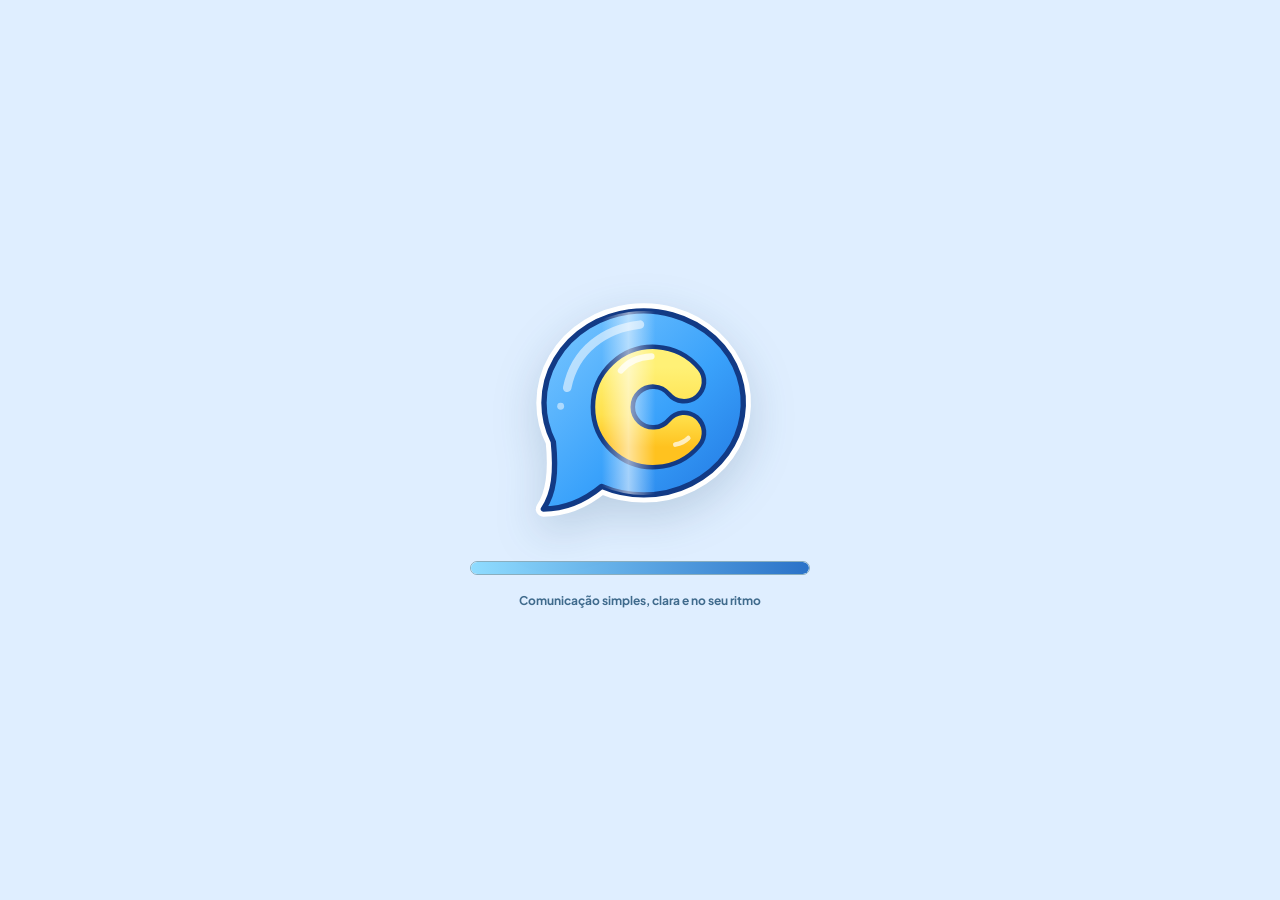
==== commit d7dbea40: "Atualiza o aplicativo" ====
--- a/adulto/index.html
+++ b/adulto/index.html
@@ -2,7 +2,7 @@
 <html lang="pt-BR">
 <head>
 <meta charset="UTF-8">
-<meta name="viewport" content="width=device-width, initial-scale=1.0, maximum-scale=1.0, user-scalable=no, viewport-fit=cover">
+<meta name="viewport" content="width=device-width, initial-scale=1.0, viewport-fit=cover">
 
 
 <title>Comunica</title>
@@ -5140,6 +5140,557 @@
 }
 html body #app .profile-choice-card:focus-visible { outline: 3px solid #f7c94d !important; outline-offset: 3px !important; }
 html body #app .onboard-hint { font-size: 0.8rem !important; margin-top: 14px !important; }
+
+/* Tela "Quem vai usar o Comunica?": fundo branco em degradê e logo do Comunica */
+html:has(body.profile-selection:not([data-theme="dark"])),
+html body.profile-selection:not([data-theme="dark"]):not([data-color-vision="on"]),
+html body.profile-selection:not([data-theme="dark"]) {
+  background-color: #eef7ff !important;
+  background-image: linear-gradient(180deg, #ffffff 0%, #f5fbff 45%, #e2f0fc 100%) !important;
+}
+html body.profile-selection:not([data-theme="dark"])::before { background-image: none !important; }
+html body #app .onboard-title.onboard-logo { margin: 0 auto 6px !important; line-height: 0 !important; font-size: 0 !important; }
+.onboard-logo img { display: block; width: min(440px, 82vw); height: auto; margin: 0 auto; filter: drop-shadow(0 6px 14px rgba(16, 61, 93, .12)); }
+@media (max-width: 600px) { .onboard-logo img { width: min(320px, 84vw); } }
+
+/* Escolha de perfil: sem a etiqueta pequena dentro dos cartões e os dois no mesmo azul */
+html body:not([data-color-vision="on"]) #app .profile-choice-card.kids,
+html body:not([data-color-vision="on"]) #app .profile-choice-card.adult {
+  background: #dfeeff !important;
+  border-color: #8aaebe !important;
+}
+html body[data-theme="dark"]:not([data-color-vision="on"]) #app .profile-choice-card.kids,
+html body[data-theme="dark"]:not([data-color-vision="on"]) #app .profile-choice-card.adult {
+  background: #1e3d5c !important;
+  border-color: #4d789c !important;
+}
+html body[data-theme="dark"]:not([data-color-vision="on"]) #app .profile-choice-card .title { color: #f1f7ff !important; }
+
+/* Escolha de perfil: sem o painel branco grande atrás dos cartões */
+html body.profile-selection #app .onboard-panel,
+html body.profile-selection[data-theme] #app .onboard-panel {
+  background: transparent !important;
+  border: 0 !important;
+  box-shadow: none !important;
+  backdrop-filter: none !important;
+  -webkit-backdrop-filter: none !important;
+  padding-left: 0 !important;
+  padding-right: 0 !important;
+}
+
+/* Escolha de perfil: cartões mais estreitos (mesma altura, bem menos largos) */
+html body.profile-selection #app .profile-choice-grid { width: min(100%, 270px) !important; margin: 0 auto !important; }
+
+/* ===== Perfil Sênior: fundo branco em degradê em todas as telas (tema claro) ===== */
+body.layout-neutro:not([data-theme="dark"]) { --c-bg-top: #ffffff; --c-bg-bottom: #e3f0fb; }
+html:has(body.layout-neutro:not([data-theme="dark"]):not([data-color-vision="on"])) { background: linear-gradient(180deg, #ffffff 0%, #f5fbff 45%, #e3f0fb 100%) fixed !important; }
+html body.layout-neutro:not([data-theme="dark"]):not([data-color-vision="on"]) {
+  background-color: #eef7ff !important;
+  background-image: linear-gradient(180deg, #ffffff 0%, #f5fbff 45%, #e3f0fb 100%) !important;
+  background-attachment: fixed !important;
+}
+html body.layout-neutro:not([data-theme="dark"]):not([data-color-vision="on"])::before { background-image: none !important; }
+html body.layout-neutro:not([data-theme="dark"]) #app .mode-screen,
+html body.layout-neutro:not([data-theme="dark"]) #app .carousel-full-screen,
+html body.layout-neutro:not([data-theme="dark"]) #app .mode-choice-screen { background: transparent !important; }
+
+/* Ícones da escolha "Como você quer se comunicar?" (estavam saindo pretos e cheios) */
+.keyboard-choice-icon { width: clamp(64px, 9vw, 96px); height: clamp(64px, 9vw, 96px); fill: none; stroke: currentColor; stroke-width: 3; stroke-linecap: round; stroke-linejoin: round; display: block; margin: 0 auto 6px; }
+
+/* ===== Sênior no computador ===== */
+@media (min-width: 900px) {
+  html body.layout-neutro:not(.profile-selection) #app { width: min(100% - 64px, 1080px) !important; }
+  /* início: título no centro e os 6 botões em 3 colunas */
+  html body.layout-neutro #app .home-screen { width: 100% !important; max-width: none !important; min-height: calc(100svh - 40px); display: flex; flex-direction: column; justify-content: center; padding: 24px 0 !important; }
+  html body.layout-neutro #app .home-screen .topbar { position: relative; width: 100% !important; max-width: none !important; justify-content: center; text-align: center; min-height: 0 !important; margin: 0 0 28px !important; }
+  html body.layout-neutro #app .home-screen .brand-intro { width: 100%; text-align: center !important; align-items: center; margin: 0 auto !important; }
+  html body.layout-neutro #app .home-screen .brand-intro h1 { font-size: clamp(44px, 4.4vw, 60px) !important; }
+  html body.layout-neutro #app .home-screen .topbar .icon-btn { top: -6px !important; }
+  html body.layout-neutro #app .home-screen .menu { width: 100% !important; max-width: none !important; display: grid !important; grid-template-columns: repeat(3, 1fr); gap: 16px !important; }
+  html body.layout-neutro #app .home-screen .menu-btn { width: auto !important; margin: 0 !important; min-height: 92px !important; }
+  html body.layout-neutro #app .home-screen .about-link { margin-top: 22px !important; align-self: center; }
+  /* como você quer se comunicar: as duas opções lado a lado */
+  html body.layout-neutro #app .mode-choice-screen { width: 100% !important; max-width: none !important; min-height: calc(100svh - 40px); display: flex; align-items: center; justify-content: center; padding: 70px 0 30px !important; }
+  html body.layout-neutro #app .mode-choice-content { width: min(100%, 760px) !important; display: grid !important; grid-template-columns: 1fr 1fr; gap: 22px !important; align-items: stretch; }
+  html body.layout-neutro #app .mode-choice-content h1 { grid-column: 1 / -1; width: 100% !important; margin: 0 0 6px !important; }
+  html body.layout-neutro #app .mode-choice-button { width: 100% !important; min-height: 0 !important; height: auto !important; padding: 34px 20px 28px !important; display: flex !important; flex-direction: column; align-items: center; justify-content: center; gap: 10px; }
+  html body.layout-neutro #app .mode-choice-back { position: absolute !important; top: 18px; left: 0; }
+  /* telas internas: conteúdo mais largo e centralizado */
+  html body.layout-neutro.bg-outras #app > .topbar { width: 100% !important; max-width: none !important; }
+  html body.layout-neutro.bg-outras #app > .screen { width: min(100%, 880px) !important; max-width: none !important; margin-left: auto !important; margin-right: auto !important; }
+  html body.layout-neutro #app .cat-grid { grid-template-columns: repeat(4, 1fr) !important; gap: 16px !important; }
+  html body.layout-neutro #app .cat-card { min-height: 100px; }
+  /* Meu Comunica: resumo à esquerda, feedback e conta à direita */
+  html body.layout-neutro.bg-outras #app > .screen:has(> .info-block + .info-block + .form-block) { display: grid !important; grid-template-columns: 1fr 1fr; gap: 16px; align-items: start; }
+  html body.layout-neutro.bg-outras #app > .screen:has(> .info-block + .info-block + .form-block) > .info-block:first-child { grid-row: span 2; margin: 0 !important; }
+  html body.layout-neutro.bg-outras #app > .screen:has(> .info-block + .info-block + .form-block) > * { margin: 0 !important; }
+  /* configurações: opções em duas colunas */
+  html body.layout-neutro #app .word-grid { grid-template-columns: repeat(4, 1fr) !important; }
+  html body.layout-neutro.bg-outras #app > .screen:has(> .settings-panel) { width: min(100%, 1000px) !important; }
+  html body.layout-neutro #app .settings-panel { display: grid !important; grid-template-columns: 1fr 1fr; column-gap: 28px; align-items: start; }
+  html body.layout-neutro #app .settings-panel > .visual-version-link,
+  html body.layout-neutro #app .settings-panel > .color-vision-preview { grid-column: 1 / -1; }
+}
+
+/* ===== Sênior no celular ===== */
+@media (max-width: 600px) {
+  html body.layout-neutro #app .mode-choice-screen { padding-top: 64px !important; padding-bottom: 12px !important; min-height: 0 !important; }
+  html body.layout-neutro #app .mode-choice-content { gap: 12px !important; }
+  html body.layout-neutro #app .mode-choice-content h1 { font-size: 1.45rem !important; margin-bottom: 4px !important; }
+  html body.layout-neutro #app .mode-choice-button { min-height: 0 !important; height: auto !important; padding: 18px 14px 16px !important; display: flex !important; flex-direction: column; align-items: center; gap: 6px; }
+  html body.layout-neutro #app .keyboard-choice-icon { width: 72px; height: 72px; }
+}
+
+/* ===== Sênior no computador: início com cartões grandes (ícone em cima), centralizado e sem rolar ===== */
+@media (min-width: 900px) {
+  html body.layout-neutro:not(.bg-outras) #app { padding-top: 0 !important; padding-bottom: 0 !important; margin-top: 0 !important; margin-bottom: 0 !important; }
+  html body.layout-neutro #app .home-screen { min-height: 100svh !important; padding: 28px 0 !important; margin: 0 auto !important; justify-content: center !important; gap: 0; }
+  html body.layout-neutro #app .home-screen .topbar { position: static !important; margin: 0 0 clamp(20px, 4vh, 40px) !important; padding: 0 !important; }
+  html body.layout-neutro #app .home-screen .topbar .icon-btn { position: fixed !important; top: 24px !important; width: 56px !important; height: 56px !important; z-index: 5; }
+  html body.layout-neutro #app .home-screen .topbar .icon-btn[data-go="settings"] { left: 28px !important; right: auto !important; }
+  html body.layout-neutro #app .home-screen .topbar .icon-btn[data-go="profile"] { right: 28px !important; left: auto !important; }
+  html body.layout-neutro #app .home-screen .brand-intro h1 { font-size: clamp(52px, 5vw, 76px) !important; line-height: 1 !important; margin: 0 0 8px !important; }
+  html body.layout-neutro #app .home-screen .brand-intro p { font-size: clamp(16px, 1.3vw, 20px) !important; margin: 0 !important; }
+  html body.layout-neutro #app .home-screen .menu { width: min(100%, 1040px) !important; margin: 0 auto !important; grid-template-columns: repeat(3, 1fr) !important; gap: clamp(14px, 1.8vw, 24px) !important; }
+  html body.layout-neutro #app .home-screen .menu-btn {
+    flex-direction: column !important; justify-content: center !important; text-align: center !important;
+    min-height: clamp(150px, 24vh, 210px) !important; padding: clamp(16px, 2.4vh, 26px) 18px !important; gap: 12px !important; border-radius: 22px !important;
+  }
+  html body.layout-neutro #app .home-screen .menu-btn .menu-image { width: clamp(56px, 7vh, 76px) !important; height: clamp(56px, 7vh, 76px) !important; padding: 10px !important; border-radius: 18px !important; }
+  html body.layout-neutro #app .home-screen .menu-text { display: grid !important; gap: 4px !important; justify-items: center; flex: 0 0 auto !important; height: auto !important; min-height: 0 !important; }
+  html body.layout-neutro #app .home-screen .menu-sub { margin-top: 0 !important; }
+  html body.layout-neutro #app .home-screen .menu-title { font-size: clamp(1rem, 1.15vw, 1.25rem) !important; line-height: 1.2 !important; }
+  html body.layout-neutro #app .home-screen .menu-sub { font-size: clamp(.85rem, .95vw, 1rem) !important; }
+  html body.layout-neutro #app .home-screen .menu-arrow { display: none !important; }
+  html body.layout-neutro #app .home-screen .menu-btn:hover { transform: translateY(-3px); }
+  html body.layout-neutro #app .home-screen .about-link { margin: clamp(16px, 3vh, 30px) auto 0 !important; }
+}
+
+/* Início do Sênior: os 6 botões em azul (tema claro) */
+html body.layout-neutro:not([data-theme="dark"]):not([data-color-vision="on"]) #app .home-screen .menu-btn,
+html body.layout-neutro:not([data-theme="dark"]):not([data-color-vision="on"]) #app .home-screen .menu-btn.primary {
+  background: #dfeeff !important; border: 1.5px solid #8aaebe !important; box-shadow: 0 4px 0 rgba(95, 140, 170, .18), 0 10px 22px rgba(16, 61, 93, .08) !important;
+}
+html body.layout-neutro:not([data-theme="dark"]):not([data-color-vision="on"]) #app .home-screen .menu-btn:hover { background: #d2e6fb !important; }
+html body.layout-neutro:not([data-theme="dark"]):not([data-color-vision="on"]) #app .home-screen .menu-btn .menu-image { background: #ffffff !important; }
+
+/* Início do Sênior: botões redondos de configurações e perfil em azul */
+html body.layout-neutro:not([data-theme="dark"]):not([data-color-vision="on"]) #app .home-screen .topbar .icon-btn {
+  background: #dfeeff !important; border: 1.5px solid #8aaebe !important; box-shadow: 0 4px 0 rgba(95, 140, 170, .18), 0 8px 18px rgba(16, 61, 93, .08) !important;
+}
+html body.layout-neutro:not([data-theme="dark"]):not([data-color-vision="on"]) #app .home-screen .topbar .icon-btn:hover { background: #d2e6fb !important; }
+
+/* ===== Configurações do Sênior no mesmo estilo do infantil: grupos Tela, Voz, Acessibilidade e Versões ===== */
+#app .settings-screen-sr { width: 100%; }
+#app .cfg-grade { display: grid; grid-template-columns: 1fr; gap: 16px; width: 100%; }
+#app .cfg-coluna { display: grid; gap: 16px; align-content: start; }
+#app .cfg-grupo { position: relative; margin: 0; }
+#app .cfg-titulo { position: absolute; top: 16px; left: 20px; z-index: 1; margin: 0; font-size: 13px !important; font-weight: 800; letter-spacing: .14em; text-transform: uppercase; color: #3f6a8c !important; }
+html body #app .cfg-grupo .settings-panel { display: block !important; margin: 0 !important; padding: 44px 18px 8px !important; border-radius: 20px !important; background: #eef7ff !important; border: 2px solid #cfe6f8 !important; box-shadow: none !important; }
+html body #app .cfg-grupo .settings-row { display: flex !important; align-items: center !important; justify-content: space-between !important; gap: 14px !important; padding: 14px 4px !important; border-bottom: 1px solid #d6e8f6 !important; min-height: 0 !important; }
+html body #app .cfg-grupo .settings-row:last-child { border-bottom: 0 !important; }
+html body #app .cfg-grupo .settings-label { font-size: 1.05rem !important; font-weight: 800 !important; color: #103d5d !important; }
+html body #app .cfg-grupo .settings-desc { font-size: .85rem !important; font-weight: 600 !important; color: #3f6a8c !important; margin-top: 2px; }
+html body #app .cfg-grupo .stepper { display: flex !important; align-items: center !important; gap: 10px !important; flex: 0 0 auto; }
+html body #app .cfg-grupo .stepper button { width: 42px !important; height: 42px !important; min-width: 42px !important; border-radius: 50% !important; background: #fff !important; border: 2px solid #cfe6f8 !important; color: #103d5d !important; font-size: 1.2rem !important; font-weight: 800 !important; box-shadow: none !important; }
+html body #app .cfg-grupo .stepper span { min-width: 64px; text-align: center; font-weight: 800 !important; color: #103d5d !important; }
+html body #app .cfg-grupo .switch { flex: 0 0 auto; }
+html body:not([data-color-vision="on"]) #app .cfg-grupo .switch input:checked + .switch-track { background: #4caf7d !important; border-color: #4caf7d !important; }
+html body #app .cfg-botao { flex: 0 0 auto; display: inline-flex !important; align-items: center; justify-content: center; min-width: 76px; min-height: 38px; padding: 0 18px !important; border-radius: 999px !important; background: #173a5e !important; color: #fff !important; font-weight: 800 !important; font-size: .95rem !important; text-decoration: none !important; border: 0 !important; cursor: pointer; }
+html body #app .cfg-botao:hover { background: #22507e !important; }
+body[data-theme="dark"] #app .cfg-titulo { color: #a9c8e4 !important; }
+html body[data-theme="dark"] #app .cfg-grupo .settings-panel { background: #183653 !important; border-color: #2b5578 !important; }
+html body[data-theme="dark"] #app .cfg-grupo .settings-row { border-color: #2b5578 !important; }
+html body[data-theme="dark"] #app .cfg-grupo .settings-label { color: #eef6ff !important; }
+html body[data-theme="dark"] #app .cfg-grupo .settings-desc { color: #a9c4dc !important; }
+html body[data-theme="dark"] #app .cfg-grupo .stepper button { background: #1e4060 !important; border-color: #2b5578 !important; color: #eef6ff !important; }
+html body[data-theme="dark"] #app .cfg-grupo .stepper span { color: #eef6ff !important; }
+@media (min-width: 900px) {
+  html body.layout-neutro.bg-outras #app > .screen.settings-screen-sr { width: min(100%, 1080px) !important; }
+  #app .cfg-grade { grid-template-columns: 1fr 1fr; gap: 20px; }
+  #app .cfg-coluna { gap: 20px; }
+  #app .cfg-titulo { top: 20px; left: 26px; font-size: 14px !important; }
+  html body #app .cfg-grupo .settings-panel { padding: 52px 26px 12px !important; border-radius: 24px !important; }
+}
+@media (max-width: 600px) {
+  html body #app .cfg-grupo .settings-panel { padding: 42px 14px 6px !important; }
+  html body #app .cfg-grupo .stepper { gap: 6px !important; }
+  html body #app .cfg-grupo .stepper button { width: 36px !important; height: 36px !important; min-width: 36px !important; }
+  html body #app .cfg-grupo .stepper span { min-width: 52px; font-size: .85rem; }
+}
+
+/* Configurações do Sênior: cada linha com o controle do lado (sem quebrar para baixo) e grupos na mesma ordem do infantil no celular */
+html body #app .cfg-grupo .settings-row { flex-wrap: nowrap !important; flex-direction: row !important; }
+html body #app .cfg-grupo .settings-row > div:first-child { flex: 1 1 auto; min-width: 0; }
+@media (max-width: 899px) {
+  #app .cfg-coluna { display: contents; }
+  #app .cfg-grupo[aria-labelledby="cfgTela"] { order: 1; }
+  #app .cfg-grupo[aria-labelledby="cfgAcess"] { order: 2; }
+  #app .cfg-grupo[aria-labelledby="cfgVoz"] { order: 3; }
+  #app .cfg-grupo[aria-labelledby="cfgVersoes"] { order: 4; }
+  html body #app .cfg-grupo .settings-label { font-size: .98rem !important; }
+  html body #app .cfg-grupo .settings-desc { font-size: .8rem !important; }
+}
+
+/* Início do Sênior: título e frase em outra fonte (Nunito, arredondada) e sempre centralizados */
+html body #app .home-screen .brand-intro { width: 100% !important; text-align: center !important; align-items: center !important; justify-content: center !important; margin-left: auto !important; margin-right: auto !important; }
+html body #app .home-screen .brand-intro h1 { font-family: 'Nunito', system-ui, sans-serif !important; font-weight: 900 !important; letter-spacing: -.01em !important; text-align: center !important; width: 100%; }
+html body #app .home-screen .brand-intro p { font-family: 'Nunito', system-ui, sans-serif !important; font-weight: 700 !important; text-align: center !important; width: 100%; margin-left: auto !important; margin-right: auto !important; }
+@media (max-width: 899px) {
+  html body #app .home-screen .topbar { justify-content: center !important; text-align: center !important; }
+  html body #app .home-screen .brand-intro { padding-top: 56px !important; }
+}
+
+/* Início do Sênior: sem o quadradinho branco atrás dos ícones, só o ícone */
+html body:not([data-color-vision="on"]) #app .home-screen .menu-btn .menu-image,
+html body.layout-neutro:not([data-theme="dark"]):not([data-color-vision="on"]) #app .home-screen .menu-btn .menu-image {
+  background: transparent !important; padding: 0 !important; border-radius: 0 !important; box-shadow: none !important; border: 0 !important;
+}
+
+/* ===== Sênior no celular: telas sem precisar rolar ===== */
+.sr-abas { display: none; }
+@media (max-width: 600px) {
+  /* abas (Configurações e Meu Comunica) */
+  html body #app .sr-abas { display: flex; gap: 6px; width: 100%; margin: 0 0 12px; padding: 4px; border-radius: 999px; background: #e3f0fb; border: 1.5px solid #cfe6f8; }
+  html body #app .sr-aba { flex: 1 1 auto; min-height: 40px; padding: 0 10px; border: 0; border-radius: 999px; background: transparent; color: #3f6a8c; font: 800 13px/1 'Plus Jakarta Sans', 'Manrope', system-ui, sans-serif; cursor: pointer; white-space: nowrap; }
+  html body #app .sr-aba[aria-selected="true"] { background: #ffffff; color: #103d5d; box-shadow: 0 2px 6px rgba(16, 61, 93, .12); }
+  html body[data-theme="dark"] #app .sr-abas { background: #13304a; border-color: #2b5578; }
+  html body[data-theme="dark"] #app .sr-aba { color: #a9c4dc; }
+  html body[data-theme="dark"] #app .sr-aba[aria-selected="true"] { background: #1e4060; color: #eef6ff; }
+  html body #app .sr-oculto { display: none !important; }
+  html body #app .screen[data-sr-abas] .info-block, html body #app .screen[data-sr-abas] > .form-block { margin-top: 0 !important; }
+
+  /* início */
+  html body #app .home-screen { padding-top: 4px !important; padding-bottom: 4px !important; gap: 0 !important; }
+  html body.layout-neutro:not(.bg-outras) #app { padding-top: 4px !important; padding-bottom: 4px !important; }
+  html body #app .home-screen .menu { margin-top: 0 !important; }
+  html body #app .home-screen .brand-intro { padding-bottom: 0 !important; margin-bottom: 0 !important; }
+  html body #app .home-screen .brand-intro { padding-top: clamp(44px, 7svh, 56px) !important; }
+  html body #app .home-screen .brand-intro h1 { font-size: clamp(30px, 5.4svh, 44px) !important; margin-bottom: 2px !important; }
+  html body #app .home-screen .brand-intro p { font-size: clamp(13px, 2.1svh, 16px) !important; }
+  html body #app .home-screen .topbar { margin-bottom: clamp(10px, 2.6svh, 28px) !important; min-height: 0 !important; padding-bottom: 0 !important; padding-top: 0 !important; }
+  html body #app .home-screen .menu { gap: clamp(6px, 1.3svh, 12px) !important; }
+  html body #app .home-screen .menu-btn { min-height: clamp(50px, 8.3svh, 76px) !important; padding-top: clamp(6px, 1.2svh, 14px) !important; padding-bottom: clamp(6px, 1.2svh, 14px) !important; }
+  html body #app .home-screen .menu-btn .menu-image { width: clamp(32px, 5.4svh, 44px) !important; height: clamp(32px, 5.4svh, 44px) !important; }
+  html body #app .home-screen .about-link { margin-top: clamp(4px, 1.5svh, 14px) !important; min-height: 36px !important; }
+
+  /* comunicar (carrossel) */
+  html body #app .carousel-full-content { gap: 0 !important; margin-top: 4px !important; }
+  html body #app .carousel-full-content .section-label { margin: 6px 0 6px !important; }
+  html body #app .carousel-full-content .phrase-bar { min-height: 50px !important; margin-bottom: 10px !important; }
+  html body #app .carousel-full-content .layer-label { margin-bottom: 6px !important; }
+  html body #app .carousel-full-content .carousel-wrap { height: auto !important; min-height: 0 !important; padding: clamp(4px, 2svh, 40px) 0 !important; margin-bottom: 10px !important; }
+  html body #app .carousel-full-content .confirm-btn { min-height: 44px !important; margin-bottom: 8px !important; }
+  html body #app .carousel-full-content .action-row { display: grid !important; grid-template-columns: repeat(6, 1fr); gap: 8px !important; margin-bottom: 6px !important; }
+  html body #app .carousel-full-content .action-row > * { min-height: 42px !important; grid-column: span 2; padding: 6px 4px !important; font-size: 12px !important; }
+  html body #app .carousel-full-content .action-row > .btn-fav, html body #app .carousel-full-content .action-row > .btn-fav-word { grid-column: span 3; }
+  html body #app .carousel-full-content .back-link { margin-top: 0 !important; }
+
+  /* personalizar */
+  html body.bg-outras #app > .topbar { padding-top: 4px !important; padding-bottom: 6px !important; min-height: 0 !important; }
+  html body #app .personalize-builder { padding: 14px !important; }
+  html body #app .personalize-builder h3 { margin-bottom: 6px !important; }
+  html body #app .personalize-keyboard-layout { gap: 10px !important; }
+  html body #app .personalize-keyboard-stage { width: min(100%, 44svh, 440px) !important; margin-top: 2px !important; }
+
+  /* desafio */
+  html body #app .stars { margin-bottom: 6px !important; }
+  html body #app .challenge-card { padding: 12px 14px !important; margin-bottom: 8px !important; }
+  html body #app .screen > .section-label { margin: 8px 0 6px !important; }
+  html body #app .screen > .phrase-bar { min-height: 50px !important; margin-bottom: 8px !important; }
+  html body #app .screen > .action-row { margin-bottom: 4px !important; }
+  html body #app .screen > .action-row > * { min-height: 42px !important; }
+  html body #app .word-grid { grid-template-columns: repeat(4, 1fr) !important; gap: 6px !important; margin-bottom: 8px !important; }
+  html body #app .word-grid .word-card { min-height: 0 !important; padding: 20px 4px 8px !important; gap: 2px !important; }
+  html body #app .word-grid .word-card .label, html body #app .word-grid .word-card .word-label { font-size: clamp(12px, 3.6vw, 15px) !important; }
+  html body #app .word-grid .word-card .desc, html body #app .word-grid .word-card .word-desc, html body #app .word-grid .word-card small { font-size: 10px !important; line-height: 1.2 !important; }
+  html body #app .screen > .speak-btn { min-height: 44px !important; margin-bottom: 4px !important; }
+  html body #app .screen > .back-link { margin-top: 2px !important; }
+}
+
+@media (max-width: 600px) and (max-height: 720px) {
+  html body #app .carousel-full-content .carousel-wrap { padding: 0 !important; }
+  html body #app .carousel-full-content .phrase-bar { min-height: 46px !important; }
+  html body #app .carousel-full-content .section-label { margin-top: 0 !important; }
+  html body #app .carousel-full-screen { padding-top: 10px !important; }
+  html body #app .carousel-full-content .action-row > *, html body #app .carousel-full-content .confirm-btn { min-height: 40px !important; }
+  html body #app .personalize-keyboard-stage { width: min(100%, 40svh, 440px) !important; }
+  html body #app .personalize-builder { padding: 12px !important; }
+}
+
+@media (max-width: 600px) {
+  html body #app .personalize-keyboard-menu { grid-template-columns: repeat(4, 1fr) !important; gap: 6px !important; width: 100% !important; }
+  html body #app .personalize-keyboard-menu .personalize-action { min-height: 44px !important; padding: 6px 4px !important; font-size: 13px !important; }
+}
+
+/* Sênior: abas e cartões de dentro das telas no mesmo azul do início */
+html body.layout-neutro:not([data-theme="dark"]):not([data-color-vision="on"]) #app .cat-card,
+html body.layout-neutro:not([data-theme="dark"]):not([data-color-vision="on"]) #app .word-card,
+html body.layout-neutro:not([data-theme="dark"]):not([data-color-vision="on"]) #app .info-block,
+html body.layout-neutro:not([data-theme="dark"]):not([data-color-vision="on"]) #app .form-block,
+html body.layout-neutro:not([data-theme="dark"]):not([data-color-vision="on"]) #app .challenge-card,
+html body.layout-neutro:not([data-theme="dark"]):not([data-color-vision="on"]) #app .carousel-card:not(.active):not(.is-center),
+html body.layout-neutro:not([data-theme="dark"]):not([data-color-vision="on"]) #app .mode-choice-button,
+html body.layout-neutro:not([data-theme="dark"]):not([data-color-vision="on"]) #app .phrase-bar,
+html body.layout-neutro:not([data-theme="dark"]):not([data-color-vision="on"]) #app .empty-state,
+html body.layout-neutro:not([data-theme="dark"]):not([data-color-vision="on"]) #app .btn-erase,
+html body.layout-neutro:not([data-theme="dark"]):not([data-color-vision="on"]) #app .btn-clear,
+html body.layout-neutro:not([data-theme="dark"]):not([data-color-vision="on"]) #app .btn-fav,
+html body.layout-neutro:not([data-theme="dark"]):not([data-color-vision="on"]) #app .btn-fav-word,
+html body.layout-neutro:not([data-theme="dark"]):not([data-color-vision="on"]) #app .personalize-action-clear,
+html body.layout-neutro:not([data-theme="dark"]):not([data-color-vision="on"]) #app .personalize-action-back,
+html body.layout-neutro:not([data-theme="dark"]):not([data-color-vision="on"]) #app .mode-choice-back,
+html body.layout-neutro:not([data-theme="dark"]):not([data-color-vision="on"]) #app .mode-screen-back,
+html body.layout-neutro:not([data-theme="dark"]):not([data-color-vision="on"]) #app .icon-btn {
+  background: #dfeeff !important; border: 1.5px solid #8aaebe !important; box-shadow: 0 3px 0 rgba(95, 140, 170, .16) !important; color: #103d5d !important;
+}
+html body.layout-neutro:not([data-theme="dark"]):not([data-color-vision="on"]) #app .cfg-grupo .settings-panel { background: #dfeeff !important; border-color: #8aaebe !important; }
+html body.layout-neutro:not([data-theme="dark"]):not([data-color-vision="on"]) #app .cat-card:hover,
+html body.layout-neutro:not([data-theme="dark"]):not([data-color-vision="on"]) #app .word-card:hover,
+html body.layout-neutro:not([data-theme="dark"]):not([data-color-vision="on"]) #app .mode-choice-button:hover,
+html body.layout-neutro:not([data-theme="dark"]):not([data-color-vision="on"]) #app .icon-btn:hover,
+html body.layout-neutro:not([data-theme="dark"]):not([data-color-vision="on"]) #app .btn-erase:hover,
+html body.layout-neutro:not([data-theme="dark"]):not([data-color-vision="on"]) #app .btn-clear:hover { background: #d2e6fb !important; }
+html body.layout-neutro:not([data-theme="dark"]):not([data-color-vision="on"]) #app .phrase-bar input,
+html body.layout-neutro:not([data-theme="dark"]):not([data-color-vision="on"]) #app .phrase-bar textarea,
+html body.layout-neutro:not([data-theme="dark"]):not([data-color-vision="on"]) #app #feedbackText { background: #ffffff !important; }
+html body.layout-neutro:not([data-theme="dark"]):not([data-color-vision="on"]) #app .info-block h3,
+html body.layout-neutro:not([data-theme="dark"]):not([data-color-vision="on"]) #app .info-block span,
+html body.layout-neutro:not([data-theme="dark"]):not([data-color-vision="on"]) #app .form-block h3,
+html body.layout-neutro:not([data-theme="dark"]):not([data-color-vision="on"]) #app .form-block p { color: #103d5d !important; }
+html body.layout-neutro:not([data-theme="dark"]):not([data-color-vision="on"]) #app .profile-stat { border-color: #b8d3e6 !important; }
+
+/* Como você quer se comunicar: só o texto, tudo centralizado no meio da tela */
+html body.layout-neutro #app .mode-choice-screen { min-height: calc(100svh - 24px) !important; display: flex !important; align-items: center !important; justify-content: center !important; padding: 64px 0 24px !important; }
+html body.layout-neutro #app .mode-choice-content { display: grid !important; grid-template-columns: 1fr 1fr; gap: 16px !important; width: min(100%, 640px) !important; margin: 0 auto !important; justify-items: stretch; text-align: center; }
+html body.layout-neutro #app .mode-choice-content h1 { grid-column: 1 / -1; text-align: center !important; margin: 0 0 8px !important; width: 100% !important; }
+html body.layout-neutro #app .mode-choice-button { width: 100% !important; min-height: 120px !important; height: auto !important; padding: 18px 12px !important; display: flex !important; align-items: center !important; justify-content: center !important; border-radius: 22px !important; }
+html body.layout-neutro #app .mode-choice-button .label { font-size: clamp(1.1rem, 2.2vw, 1.5rem) !important; font-weight: 800 !important; margin: 0 !important; }
+@media (max-width: 600px) {
+  html body.layout-neutro #app .mode-choice-content { gap: 10px !important; }
+  html body.layout-neutro #app .mode-choice-button { min-height: 96px !important; padding: 12px 8px !important; }
+  html body.layout-neutro #app .mode-choice-button .label { font-size: 1.05rem !important; }
+}
+
+/* Como você quer se comunicar: Voltar fixo no canto e o resto exatamente no meio */
+html body.layout-neutro #app .mode-choice-screen { position: relative !important; width: 100% !important; max-width: none !important; flex-direction: column !important; }
+html body.layout-neutro #app .mode-choice-screen > .mode-choice-back { position: absolute !important; top: 8px !important; left: 0 !important; margin: 0 !important; }
+html body.layout-neutro #app .mode-choice-content { align-self: center !important; }
+
+/* ===== Formulário de boas-vindas ===== */
+#app .cf-form { width: min(100%, 440px); margin: 0 auto; display: grid; gap: 14px; text-align: left; }
+#app .cf-titulo { margin: 0; text-align: center; font: 900 clamp(26px, 4vw, 34px)/1.1 'Nunito', system-ui, sans-serif; color: #103d5d; }
+#app .cf-sub { margin: -6px 0 4px; text-align: center; font-weight: 600; color: #3f6a8c; }
+#app .cf-campo { display: grid; gap: 7px; margin: 0; padding: 0; border: 0; min-width: 0; }
+#app .cf-campo > span, #app .cf-campo > legend { padding: 0; font-weight: 800; font-size: 1rem; color: #103d5d; }
+#app .cf-campo input { width: 100%; min-height: 52px; padding: 0 16px; border-radius: 14px !important; border: 1.5px solid #8aaebe !important; background: #fff !important; box-shadow: none !important; color: #103d5d; font: 700 1.05rem system-ui, sans-serif; box-sizing: border-box; }
+#app .cf-campo input:focus { outline: 3px solid #f7c94d; outline-offset: 2px; }
+#app .cf-opcoes { display: flex; gap: 8px; }
+#app .cf-opcao { flex: 1; min-height: 50px; border-radius: 14px; border: 1.5px solid #8aaebe; background: #dfeeff; color: #103d5d; font-weight: 800; font-size: 1rem; cursor: pointer; }
+#app .cf-opcao[aria-pressed="true"] { background: #2a72c8; border-color: #2a72c8; color: #fff; }
+#app .cf-erro { min-height: 1.2em; margin: -4px 0 0; text-align: center; font-weight: 700; color: #c0392b; }
+#app .cf-erro:empty { display: none; }
+#app .cf-enviar { min-height: 56px; border: 0; border-radius: 16px; background: #173a5e; color: #fff; font-weight: 900; font-size: 1.1rem; cursor: pointer; }
+#app .cf-enviar:hover { background: #22507e; }
+#app .cf-pular { justify-self: center; background: none; border: 0; color: #3f6a8c; font-weight: 700; text-decoration: underline; cursor: pointer; min-height: 40px; }
+body[data-theme="dark"] #app .cf-titulo, body[data-theme="dark"] #app .cf-campo > span, body[data-theme="dark"] #app .cf-campo > legend { color: #eef6ff; }
+body[data-theme="dark"] #app .cf-sub, body[data-theme="dark"] #app .cf-pular { color: #a9c4dc; }
+@media (max-width: 600px) { #app .cf-form { gap: 11px; } #app .cf-campo input, #app .cf-opcao { min-height: 46px; } }
+
+/* Formulário: tudo no mesmo azul (campos, opções e Continuar); a opção escolhida ganha só a borda mais forte e um visto */
+html body #app .cf-campo input, html body #app .cf-opcao, html body #app .cf-enviar { background: #dfeeff !important; border: 1.5px solid #8aaebe !important; color: #103d5d !important; box-shadow: 0 3px 0 rgba(95, 140, 170, .16) !important; }
+html body #app .cf-opcao[aria-pressed="true"] { background: #dfeeff !important; border: 3px solid #2a72c8 !important; color: #103d5d !important; }
+html body #app .cf-opcao[aria-pressed="true"]::before { content: '✓ '; font-weight: 900; color: #2a72c8; }
+html body #app .cf-enviar { font-weight: 900 !important; }
+html body #app .cf-enviar:hover, html body #app .cf-opcao:hover { background: #d2e6fb !important; }
+
+html body #app .cf-form input#cfNome, html body #app .cf-form input#cfIdade { background: #dfeeff !important; border: 1.5px solid #8aaebe !important; color: #103d5d !important; box-shadow: 0 3px 0 rgba(95, 140, 170, .16) !important; }
+
+/* ===== Abertura e formulário no estilo de app (azul das abas + branco padrão) ===== */
+html body.profile-selection #app:has(.cf-tela) { width: 100% !important; max-width: none !important; padding: 0 !important; margin: 0 !important; }
+html body.profile-selection #app .onboard-wrap:has(.cf-tela) { padding: 0 !important; }
+#app .cf-tela { position: fixed; inset: 0; z-index: 50; display: flex; flex-direction: column; background: #dfeeff; overflow: hidden; }
+/* abertura */
+#app .cf-abertura { align-items: center; justify-content: center; padding: clamp(16px, 4vh, 40px) clamp(14px, 5vw, 40px); }
+#app .cf-arco { position: relative; width: min(100%, 420px); height: min(100%, 760px); display: flex; flex-direction: column; align-items: center; justify-content: center; gap: 22px; padding: 0 28px 70px;
+  border-radius: 999px 999px 32px 32px; background: linear-gradient(180deg, #ffffff 0%, #f5fbff 55%, #e9f4fd 100%); box-shadow: 0 0 0 10px rgba(255,255,255,.45), 0 0 0 22px rgba(255,255,255,.22), 0 20px 40px rgba(16,61,93,.12); animation: cfArcoEntra .7s cubic-bezier(.2,.9,.3,1.1) both; }
+@keyframes cfArcoEntra { from { transform: translateY(30px) scale(.96); opacity: 0; } }
+#app .cf-logo { width: min(62%, 220px); height: auto; animation: cfLogoPulsa 1.6s ease-in-out .5s infinite; filter: drop-shadow(0 10px 16px rgba(16,61,93,.18)); }
+@keyframes cfLogoPulsa { 50% { transform: scale(1.05); } }
+#app .cf-logo-c { display: grid; place-items: center; width: 140px; height: 140px; border-radius: 36px; background: linear-gradient(160deg, #6db5f2, #2a72c8); color: #fff; font: 900 96px/1 'Nunito', system-ui, sans-serif; }
+#app .cf-carga { position: absolute; left: 28px; right: 28px; bottom: 44px; height: 14px; border-radius: 999px; background: #dfeeff; border: 1.5px solid #8aaebe; overflow: hidden; }
+#app .cf-carga span { display: block; height: 100%; width: 0; border-radius: 999px; background: linear-gradient(90deg, #8fdcff, #2a72c8); animation: cfCarrega 2.4s cubic-bezier(.4,.1,.3,1) .1s forwards; }
+@keyframes cfCarrega { to { width: 100%; } }
+#app .cf-carga-txt { position: absolute; left: 0; right: 0; bottom: 14px; margin: 0; text-align: center; font-size: 12px; font-weight: 700; color: #3f6a8c; }
+/* formulário */
+#app .cf-formtela { overflow-y: auto; }
+#app .cf-topo { position: relative; flex: 0 0 auto; padding: clamp(18px, 4vh, 36px) 24px clamp(24px, 5vh, 44px); text-align: left; width: min(100%, 560px); margin: 0 auto; box-sizing: border-box; }
+#app .cf-passos { display: flex; gap: 8px; margin-bottom: clamp(14px, 3vh, 24px); }
+#app .cf-passos span { flex: 1; height: 6px; border-radius: 999px; background: rgba(42,114,200,.2); }
+#app .cf-passos span.ok { background: #2a72c8; }
+#app .cf-formtela .cf-titulo { text-align: left !important; font-size: clamp(28px, 4.4vh, 36px) !important; margin: 0 0 6px !important; color: #103d5d !important; }
+#app .cf-formtela .cf-sub { text-align: left !important; margin: 0 !important; max-width: 30ch; color: #3f6a8c !important; }
+#app .cf-selo { position: absolute; right: 24px; bottom: -44px; width: 96px; height: 96px; border-radius: 50%; background: #fff; display: grid; place-items: center; box-shadow: 0 0 0 8px rgba(255,255,255,.55), 0 10px 22px rgba(16,61,93,.15); z-index: 2; }
+#app .cf-selo img { width: 70%; height: auto; }
+#app .cf-selo .cf-logo-c { width: 70px; height: 70px; border-radius: 20px; font-size: 48px; }
+#app .cf-formtela .cf-form { flex: 1 0 auto; width: 100%; max-width: none; margin: 0; padding: 32px max(24px, calc((100% - 512px) / 2)) 28px; box-sizing: border-box; border-radius: 32px 32px 0 0; background: linear-gradient(180deg, #ffffff 0%, #f5fbff 60%, #e9f4fd 100%); box-shadow: 0 -8px 24px rgba(16,61,93,.08); align-content: start; animation: cfSobe .5s cubic-bezier(.2,.9,.3,1.05) both; }
+@keyframes cfSobe { from { transform: translateY(60px); opacity: 0; } }
+#app .cf-formtela .cf-enviar { margin-top: 4px; }
+@media (min-width: 900px) {
+  #app .cf-formtela { align-items: center; justify-content: center; padding: 24px; }
+  #app .cf-formtela .cf-topo { width: 560px; padding-bottom: 28px; }
+  #app .cf-formtela .cf-form { flex: 0 0 auto; width: 560px; padding: 32px 24px 24px; border-radius: 32px; }
+}
+@media (prefers-reduced-motion: reduce) { #app .cf-arco, #app .cf-logo, #app .cf-formtela .cf-form { animation: none; } #app .cf-carga span { animation-duration: .01s; } }
+
+/* Abertura: sem o arco branco, só a logo animada com a barra de carga logo embaixo */
+#app .cf-centro { display: flex; flex-direction: column; align-items: center; gap: 18px; width: min(86vw, 340px); }
+#app .cf-logo-animada { width: min(56vw, 230px); height: auto; overflow: visible; filter: drop-shadow(0 14px 22px rgba(16, 61, 93, .18)); }
+#app .cf-centro .cf-carga { position: static; width: 100%; margin-top: 6px; }
+#app .cf-centro .cf-carga-txt { position: static; }
+
+/* Tela de "Olá" depois do formulário */
+#app .cf-ola { z-index: 60; align-items: center; justify-content: center; padding: 24px; text-align: center; animation: cfOlaEntra .45s ease-out both; }
+@keyframes cfOlaEntra { from { opacity: 0; } }
+#app .cf-ola .cf-logo-animada { width: min(40vw, 170px); }
+#app .cf-ola-titulo { margin: 4px 0 0; font: 900 clamp(32px, 6vw, 48px)/1.1 'Nunito', system-ui, sans-serif; color: #103d5d; animation: cfSobe .5s cubic-bezier(.2,.9,.3,1.05) .25s both; }
+#app .cf-ola-txt { margin: 0; font-size: clamp(16px, 2.4vw, 20px); font-weight: 700; color: #3f6a8c; line-height: 1.4; animation: cfSobe .5s cubic-bezier(.2,.9,.3,1.05) .4s both; }
+#app .cf-ola-txt b { color: #2a72c8; font-weight: 900; }
+#app .cf-ola .cf-carga span { animation-duration: 2.6s; }
+
+/* abertura, formulário e "Olá" sempre no azul claro + branco, mesmo com o tema escuro ligado */
+html body #app .cf-tela { background: #dfeeff !important; }
+html body #app .cf-tela .cf-titulo, html body #app .cf-tela .cf-campo > span, html body #app .cf-ola-titulo { color: #103d5d !important; }
+html body #app .cf-tela .cf-sub, html body #app .cf-tela .cf-pular, html body #app .cf-ola-txt, html body #app .cf-carga-txt { color: #3f6a8c !important; }
+
+/* ===== Tela "Olá" estilo app ===== */
+#app .cf-ola2 { z-index: 60; overflow: hidden; display: flex; flex-direction: column; background: linear-gradient(180deg, #8fd0ff 0%, #4aa8f5 100%) !important; animation: cfOlaEntra .4s ease-out both; }
+#app .cf2-topo { position: relative; flex: 0 0 auto; padding: clamp(36px, 8vh, 72px) 24px clamp(56px, 9vh, 80px); text-align: center; color: #fff; }
+#app .cf2-titulo { margin: 0 0 10px; font: 900 clamp(36px, 7vw, 56px)/1.05 'Nunito', system-ui, sans-serif; color: #fff !important; text-shadow: 0 3px 0 rgba(16, 61, 93, .18); animation: cfSobe .5s cubic-bezier(.2,.9,.3,1.1) .15s both; }
+#app .cf2-sub { margin: 0 auto; max-width: 30ch; font-size: clamp(15px, 2.2vw, 19px); font-weight: 700; line-height: 1.4; color: #eaf6ff !important; animation: cfSobe .5s cubic-bezier(.2,.9,.3,1.1) .25s both; }
+#app .cf2-sub b { color: #fff; font-weight: 900; }
+#app .cf2-faisca { position: absolute; width: 22px; height: 22px; background: rgba(255,255,255,.55); clip-path: polygon(50% 0, 62% 38%, 100% 50%, 62% 62%, 50% 100%, 38% 62%, 0 50%, 38% 38%); animation: crhPisca 2.4s ease-in-out infinite; }
+#app .cf2-faisca.f1 { left: 12%; top: 22%; } #app .cf2-faisca.f2 { right: 10%; top: 46%; width: 16px; height: 16px; animation-delay: -.8s; } #app .cf2-faisca.f3 { left: 20%; bottom: 26%; width: 14px; height: 14px; animation-delay: -1.6s; }
+@keyframes crhPisca { 0%, 100% { transform: scale(.5) rotate(0); opacity: .4; } 50% { transform: scale(1.2) rotate(30deg); opacity: 1; } }
+#app .cf2-nuvem { position: relative; flex: 1 0 auto; display: flex; flex-direction: column; align-items: center; gap: clamp(12px, 2.2vh, 20px); padding: clamp(24px, 4vh, 40px) 22px 22px;
+  background: linear-gradient(180deg, #ffffff 0%, #f5fbff 60%, #e9f4fd 100%); border-radius: 36px 36px 0 0; animation: cfSobe .55s cubic-bezier(.2,.9,.3,1.05) .1s both; }
+#app .cf2-nuvem::before { content: ''; position: absolute; left: 0; right: 0; top: -26px; height: 52px; pointer-events: none;
+  background: radial-gradient(circle at 10% 100%, #fff 28px, transparent 29px), radial-gradient(circle at 27% 70%, #fff 34px, transparent 35px), radial-gradient(circle at 46% 85%, #fff 30px, transparent 31px), radial-gradient(circle at 64% 65%, #fff 36px, transparent 37px), radial-gradient(circle at 82% 90%, #fff 30px, transparent 31px), radial-gradient(circle at 96% 70%, #fff 30px, transparent 31px); }
+#app .cf2-palco { position: relative; width: min(100%, 360px); height: clamp(190px, 30vh, 260px); display: grid; place-items: center; }
+#app .cf2-logo { width: clamp(120px, 19vh, 160px); aspect-ratio: 1; border-radius: 34px; display: grid; place-items: center; background: linear-gradient(160deg, #e9f6ff, #cfe8fb); border: 4px solid #8fd0ff; box-shadow: 0 0 0 10px rgba(143, 208, 255, .25), 0 14px 28px rgba(16, 61, 93, .15); }
+#app .cf2-logo .cf-logo-animada { width: 82%; filter: none; }
+#app .cf2-chip { position: absolute; display: inline-flex; align-items: center; gap: 6px; padding: 8px 12px; border-radius: 14px; background: #fff; box-shadow: 0 6px 16px rgba(16, 61, 93, .14); font-style: normal; animation: cfChip .5s cubic-bezier(.3,1.6,.5,1) both, cfFlutua 3s ease-in-out infinite; }
+#app .cf2-chip em { font-style: normal; font-weight: 800; font-size: 12.5px; color: #103d5d; white-space: nowrap; }
+#app .cf2-chip svg { width: 20px; height: 20px; flex: 0 0 auto; }
+#app .cf2-chip.c0 { left: 0; top: 14%; transform: rotate(-6deg); animation-delay: .45s, 1s; }
+#app .cf2-chip.c1 { right: 0; top: 6%; transform: rotate(5deg); animation-delay: .55s, 1.4s; }
+#app .cf2-chip.c2 { left: 4%; bottom: 8%; transform: rotate(4deg); animation-delay: .65s, 1.8s; }
+#app .cf2-chip.c3 { right: 2%; bottom: 18%; transform: rotate(-5deg); animation-delay: .75s, 2.2s; }
+@keyframes cfChip { from { opacity: 0; scale: .3; } }
+@keyframes cfFlutua { 50% { translate: 0 -6px; } }
+#app .cf2-dica { margin: 0; max-width: 34ch; text-align: center; font-size: 14px; font-weight: 600; color: #3f6a8c; }
+#app .cf2-dica b { color: #2a72c8; }
+#app .cf2-botao { position: relative; overflow: hidden; width: min(100%, 420px); min-height: 58px; display: flex; align-items: center; justify-content: center; gap: 10px; border: 0; border-radius: 18px; background: #2a72c8; color: #fff; font-weight: 900; font-size: 1.05rem; cursor: pointer; box-shadow: 0 6px 0 #1f5aa3, 0 12px 22px rgba(42, 114, 200, .3); }
+#app .cf2-enche { position: absolute; inset: 0; width: 0; background: linear-gradient(90deg, #3aa2fb, #6bc2ff); animation: cfCarrega 3.5s linear forwards; }
+#app .cf2-txt, #app .cf2-seta { position: relative; } #app .cf2-seta { font-size: 1.3rem; }
+#app .cf2-pontos { display: flex; gap: 8px; } #app .cf2-pontos i { width: 8px; height: 8px; border-radius: 50%; background: #cfe1ef; } #app .cf2-pontos i.ok { background: #2a72c8; }
+@media (min-width: 900px) { #app .cf2-nuvem { width: min(100%, 720px); margin: 0 auto; border-radius: 40px 40px 0 0; } #app .cf2-palco { width: 440px; } }
+@media (max-height: 700px) { #app .cf2-topo { padding-top: 24px; padding-bottom: 44px; } #app .cf2-palco { height: 170px; } #app .cf2-dica { display: none; } }
+@media (prefers-reduced-motion: reduce) { #app .cf2-chip, #app .cf2-faisca { animation: none; } }
+
+html body #app .cf-tela.cf-ola2 { background: linear-gradient(180deg, #7cc4fb 0%, #3a96ec 100%) !important; }
+html body #app .cf-ola2 .cf2-titulo { color: #ffffff !important; text-shadow: 0 3px 0 rgba(16, 61, 93, .22) !important; }
+html body #app .cf-ola2 .cf2-sub { color: #f0f8ff !important; }
+html body #app .cf-ola2 .cf2-sub b { color: #ffffff !important; }
+html body #app .cf-ola2 .cf2-dica { color: #3f6a8c !important; }
+html body #app .cf-ola2 .cf2-dica b { color: #2a72c8 !important; }
+
+/* Tela "Olá": parte branca só arredondada (sem nuvem) e barra de carga no lugar do botão */
+#app .cf2-nuvem::before { display: none !important; }
+#app .cf2-nuvem { border-radius: 36px 36px 0 0 !important; }
+#app .cf2-carga { position: static !important; width: min(100%, 420px); height: 14px; }
+#app .cf2-carga span { animation-duration: 3.5s !important; }
+
+/* barra da tela "Olá": enche devagar enquanto fala e completa quando termina */
+#app .cf-ola2 .cf2-carga span { animation: cf2Falando 9s cubic-bezier(.1,.6,.3,1) forwards !important; }
+@keyframes cf2Falando { from { width: 0; } to { width: 92%; } }
+#app .cf-ola2.cf2-terminou .cf2-carga span { animation: none !important; width: 100% !important; transition: width .5s ease-out; }
+
+/* Tela "Olá": mensagem dentro da parte branca, no lugar da logo */
+#app .cf-ola2 .cf2-topo { flex: 0 0 auto; height: clamp(90px, 22vh, 200px); padding: 0; }
+#app .cf-ola2 .cf2-nuvem { justify-content: center; gap: clamp(18px, 3vh, 28px); padding-bottom: clamp(60px, 14vh, 140px); }
+#app .cf2-msg { text-align: center; }
+html body #app .cf-ola2 .cf2-msg .cf2-titulo { color: #103d5d !important; text-shadow: none !important; font-size: clamp(38px, 7vw, 60px); }
+html body #app .cf-ola2 .cf2-msg .cf2-sub { color: #3f6a8c !important; max-width: 26ch; }
+html body #app .cf-ola2 .cf2-msg .cf2-sub b { color: #2a72c8 !important; }
+
+/* Animação do "Olá, nome!": cada letra entra subindo e aparecendo, depois o texto de baixo aparece */
+html body #app .cf-ola2 .cf2-msg .cf2-titulo { animation: none !important; }
+#app .cf2-letra { display: inline-block; opacity: 0; filter: blur(6px); transform: translateY(26px) scale(.7); animation: cf2Letra .6s cubic-bezier(.2,.9,.3,1.35) forwards; animation-delay: calc(.25s + var(--k) * .07s); }
+@keyframes cf2Letra { to { opacity: 1; filter: blur(0); transform: none; } }
+html body #app .cf-ola2 .cf2-msg .cf2-sub { opacity: 0; animation: cf2Aparece .7s ease-out 1.1s forwards !important; }
+#app .cf-ola2 .cf2-dica, #app .cf-ola2 .cf2-carga, #app .cf-ola2 .cf2-pontos { opacity: 0; animation: cf2Aparece .6s ease-out 1.5s forwards; }
+@keyframes cf2Aparece { from { opacity: 0; transform: translateY(10px); } to { opacity: 1; transform: none; } }
+/* um "aceno" suave no título depois que todas as letras entram */
+#app .cf2-msg .cf2-titulo { display: inline-block; }
+#app .cf-ola2.cf2-terminou .cf2-msg { animation: cf2Sai .5s ease-in forwards; }
+@keyframes cf2Sai { to { opacity: 0; transform: translateY(-14px) scale(.97); } }
+@media (prefers-reduced-motion: reduce) { #app .cf2-letra, html body #app .cf-ola2 .cf2-msg .cf2-sub, #app .cf-ola2 .cf2-dica, #app .cf-ola2 .cf2-carga, #app .cf-ola2 .cf2-pontos { animation: none !important; opacity: 1 !important; filter: none !important; transform: none !important; } }
+
+/* Tela "Olá" no azul padrão (o mesmo da abertura e do formulário) */
+html body #app .cf-tela.cf-ola2 { background: #dfeeff !important; }
+#app .cf-ola2 .cf2-faisca { background: #8fc3ea !important; }
+
+/* círculo da transição entre a tela de "Olá" e o perfil */
+.cf-circulo { position: fixed; inset: 0; z-index: 10050; pointer-events: none; background: #dfeeff; clip-path: circle(0% at 50% 50%); transition: clip-path .7s cubic-bezier(.65, 0, .35, 1); }
+.cf-circulo::after { content: ''; position: absolute; inset: 0; background: radial-gradient(circle at 50% 50%, rgba(42, 114, 200, .22) 0, rgba(42, 114, 200, 0) 60%); }
+.cf-circulo.cobre { clip-path: circle(75% at 50% 50%); }
+.cf-circulo.revela { clip-path: circle(0% at 50% 50%); transition-duration: .65s; }
+
+/* ===== Personalizar: layout organizado e tudo no azul padrão ===== */
+html body:not([data-color-vision="on"]) #app .pz { display: grid !important; grid-template-columns: 1fr; gap: 14px; }
+html body:not([data-color-vision="on"]) #app .pz-lado { display: grid; gap: 10px; align-content: start; min-width: 0; }
+html body:not([data-color-vision="on"]) #app .pz-lado h3 { margin: 0 !important; color: #103d5d !important; font-size: 1.25rem !important; }
+html body:not([data-color-vision="on"]) #app .pz-lado .field-label { margin: 0 !important; color: #3f6a8c !important; font-weight: 700 !important; font-size: .9rem !important; letter-spacing: 0 !important; }
+html body:not([data-color-vision="on"]) #app .pz-lado #newWordLabel { width: 100% !important; min-height: 54px !important; height: auto !important; padding: 0 16px !important; border-radius: 14px !important; border: 1.5px solid #8aaebe !important; background: #ffffff !important; color: #103d5d !important; font-size: 1.15rem !important; font-weight: 800 !important; box-sizing: border-box !important; box-shadow: inset 0 2px 4px rgba(16,61,93,.06) !important; }
+html body:not([data-color-vision="on"]) #app .pz-lado #newWordLabel::placeholder { color: #8aa6bd; font-weight: 600; }
+html body:not([data-color-vision="on"]) #app .pz .personalize-keyboard-menu { display: grid !important; grid-template-columns: repeat(4, 1fr) !important; gap: 8px !important; width: 100% !important; margin: 0 !important; }
+html body:not([data-color-vision="on"]) #app .pz .personalize-action { min-height: 48px !important; border-radius: 14px !important; background: #dfeeff !important; border: 1.5px solid #8aaebe !important; color: #103d5d !important; font-weight: 800 !important; box-shadow: 0 3px 0 rgba(95,140,170,.16) !important; }
+html body:not([data-color-vision="on"]) #app .pz .personalize-action:hover { background: #d2e6fb !important; }
+html body:not([data-color-vision="on"]) #app .pz .personalize-action-save { border-width: 2.5px !important; border-color: #2a72c8 !important; }
+html body:not([data-color-vision="on"]) #app .pz-lista-titulo { margin: 6px 0 0; font-size: .8rem; font-weight: 800; letter-spacing: .12em; text-transform: uppercase; color: #3f6a8c; }
+html body:not([data-color-vision="on"]) #app .pz .custom-list { display: flex !important; flex-wrap: wrap; gap: 8px !important; margin: 0 !important; }
+html body:not([data-color-vision="on"]) #app .pz .custom-list > span:not(.custom-chip) { color: #3f6a8c !important; font-size: .9rem !important; }
+html body:not([data-color-vision="on"]) #app .pz .custom-chip { background: #dfeeff !important; border: 1.5px solid #8aaebe !important; color: #103d5d !important; border-radius: 999px !important; padding: 6px 6px 6px 12px !important; display: inline-flex; align-items: center; gap: 6px; font-weight: 800; }
+html body:not([data-color-vision="on"]) #app .pz .custom-chip small { color: #3f6a8c !important; font-weight: 600; }
+html body:not([data-color-vision="on"]) #app .pz .custom-chip .x { width: 26px; height: 26px; border-radius: 50%; border: 0; background: #ffffff !important; color: #103d5d !important; cursor: pointer; }
+html body:not([data-color-vision="on"]) #app .pz .personalize-keyboard-layout { gap: 0 !important; }
+@media (min-width: 900px) {
+  html body.layout-neutro.bg-outras #app > .screen:has(.pz) { width: min(100%, 1000px) !important; }
+  html body:not([data-color-vision="on"]) #app .pz { grid-template-columns: minmax(0, 1fr) minmax(0, 1fr); align-items: center; gap: 32px; padding: 26px 30px !important; }
+  html body:not([data-color-vision="on"]) #app .pz .personalize-keyboard-stage { width: min(100%, 52svh, 420px) !important; margin: 0 auto !important; }
+}
+@media (max-width: 899px) {
+  html body:not([data-color-vision="on"]) #app .pz { gap: 10px !important; }
+  html body:not([data-color-vision="on"]) #app .pz-lado { gap: 8px; }
+  html body:not([data-color-vision="on"]) #app .pz-lado h3 { font-size: 1.1rem !important; }
+  html body:not([data-color-vision="on"]) #app .pz-lado #newWordLabel { min-height: 46px !important; }
+  html body:not([data-color-vision="on"]) #app .pz .personalize-action { min-height: 42px !important; }
+  html body:not([data-color-vision="on"]) #app .pz .personalize-keyboard-stage { width: min(100%, 36svh, 320px) !important; }
+  html body:not([data-color-vision="on"]) #app .pz-lista-titulo { margin-top: 2px; }
+}
+</style>
+<link rel="stylesheet" href="../menu-inicial.css">
+<style>
+/* Início: os nomes dos botões nunca quebram no meio da palavra (ex.: "COMUNICAÇÃ-O"); quebram só entre palavras e diminuem se faltar espaço */
+html body #app .home-screen .menu-btn .menu-title,
+html body #app .home-screen .menu-btn .menu-sub {
+  word-break: normal !important; overflow-wrap: normal !important; hyphens: manual !important; -webkit-hyphens: manual !important; white-space: normal !important;
+}
+html body #app .home-screen .menu-btn .menu-text { min-width: 0 !important; max-width: 100% !important; }
+html body #app .home-screen .menu-btn .menu-title { letter-spacing: .01em !important; font-size: clamp(12.5px, 3.7vw, 1.15rem) !important; line-height: 1.15 !important; }
+html body #app .home-screen .menu-btn .menu-sub { font-size: clamp(12px, 3.4vw, 1rem) !important; line-height: 1.25 !important; }
+html body #app .home-screen .menu-btn { min-width: 0 !important; padding-left: 10px !important; padding-right: 10px !important; }
 </style>
 </head>
 
@@ -5675,8 +6226,9 @@
   normalizedVoices.find(({ lang }) => lang.startsWith('pt'))?.voice;
 }
 
-function speak(text) {
+function speak(text, aoTerminar) {
   if (!('speechSynthesis' in window)) {
+    if (aoTerminar) { setTimeout(aoTerminar, 2500); return; }
     showToast('A voz não é suportada neste navegador.');
     return;
   }
@@ -5697,6 +6249,7 @@
 
     const ptVoice = preferredPortugueseVoice();
     if (ptVoice) utterance.voice = ptVoice;
+    if (aoTerminar) { utterance.onend = aoTerminar; utterance.onerror = aoTerminar; }
 
     window.speechSynthesis.cancel();
     window.speechSynthesis.speak(utterance);
@@ -6120,6 +6673,8 @@
     initCircularKeyboard();
   }
 
+  if (STATE.screen === 'personalize') pzMoverAcoes();
+
   renderLineIcons();
 
 
@@ -6241,19 +6796,228 @@
 
 
 
+/* Formulário de boas-vindas: aparece na primeira entrada e leva a pessoa direto para o perfil certo */
+window.__cfForm = window.__cfForm || { leitura: '', letra: '' };
+function cfEscolher(botao) {
+  const grupo = botao.dataset.cfGrupo;
+  window.__cfForm[grupo] = botao.dataset.cfValor;
+  document.querySelectorAll(`[data-cf-grupo="${grupo}"]`).forEach(b => b.setAttribute('aria-pressed', String(b === botao)));
+  const erro = document.getElementById('cfErro'); if (erro) erro.textContent = '';
+}
+function cfDestino(idade) {
+  return idade < 13 ? 'junior' : 'senior';
+}
+function cfEnviar(ev) {
+  ev.preventDefault();
+  const nome = (document.getElementById('cfNome').value || '').trim();
+  const idade = parseInt(document.getElementById('cfIdade').value, 10);
+  const erro = document.getElementById('cfErro');
+  if (!nome) { erro.textContent = 'Escreva o seu nome.'; document.getElementById('cfNome').focus(); return; }
+  if (!idade || idade < 1 || idade > 120) { erro.textContent = 'Coloque uma idade válida.'; document.getElementById('cfIdade').focus(); return; }
+  const destino = cfDestino(idade);
+  STATE.data.profile.name = nome;
+  STATE.data.profile.age = idade;
+  STATE.data.profile.formDone = true;
+  saveData();
+  try { applyAccessibilityTheme(); } catch (e) {}
+  const nomes = { junior: 'Perfil Júnior', senior: 'Perfil Sênior' };
+  const seguro = t => String(t).replace(/[&<>"]/g, c => ({ '&': '&amp;', '<': '&lt;', '>': '&gt;', '"': '&quot;' }[c]));
+  // tela de "Olá" antes de abrir o perfil (estilo app: topo azul, nuvem branca, logo com etiquetas em volta)
+  const ic = {
+    estrela: '<svg viewBox="0 0 24 24"><path d="M12 3.5l2.6 5.3 5.9.9-4.3 4.1 1 5.8L12 16.9l-5.2 2.7 1-5.8-4.3-4.1 5.9-.9z" fill="#f7c948"/></svg>',
+    balao: '<svg viewBox="0 0 24 24"><path d="M4 6.5A2.5 2.5 0 0 1 6.5 4h11A2.5 2.5 0 0 1 20 6.5v7a2.5 2.5 0 0 1-2.5 2.5H10l-4 3.5V16h0.5A2.5 2.5 0 0 1 4 13.5z" fill="#3aa2fb"/></svg>',
+    grade: '<svg viewBox="0 0 24 24"><rect x="4" y="4" width="7" height="7" rx="2" fill="#7c5cff"/><rect x="13" y="4" width="7" height="7" rx="2" fill="#a58fff"/><rect x="4" y="13" width="7" height="7" rx="2" fill="#a58fff"/><rect x="13" y="13" width="7" height="7" rx="2" fill="#7c5cff"/></svg>',
+    certo: '<svg viewBox="0 0 24 24"><circle cx="12" cy="12" r="9" fill="#2a72c8"/><path d="M8 12.3l2.6 2.6L16 9.5" fill="none" stroke="#fff" stroke-width="2.4" stroke-linecap="round" stroke-linejoin="round"/></svg>',
+    jogo: '<svg viewBox="0 0 24 24"><rect x="3" y="7" width="18" height="11" rx="5" fill="#4caf7d"/><path d="M8 10.5v4M6 12.5h4" stroke="#fff" stroke-width="2" stroke-linecap="round"/><circle cx="15.5" cy="11.5" r="1.3" fill="#fff"/><circle cx="17.5" cy="13.8" r="1.3" fill="#fff"/></svg>'
+  };
+  const chips = destino === 'junior'
+    ? [['estrela', 'Ganhe estrelas'], ['certo', 'Fácil de usar'], ['jogo', 'Jogos'], ['grade', 'Figuras']]
+    : [['balao', 'Frases rápidas'], ['certo', 'Fácil de usar'], ['estrela', 'Favoritos'], ['grade', 'Categorias']];
+  const tela = document.createElement('div');
+  tela.className = 'cf-tela cf-ola2';
+  tela.setAttribute('role', 'status');
+  tela.innerHTML = `
+    <header class="cf2-topo">
+      <span class="cf2-faisca f1" aria-hidden="true"></span><span class="cf2-faisca f2" aria-hidden="true"></span><span class="cf2-faisca f3" aria-hidden="true"></span>
+    </header>
+    <section class="cf2-nuvem">
+      <div class="cf2-msg">
+        <h2 class="cf2-titulo" aria-label="Olá, ${seguro(nome)}!">${[...`Olá, ${nome}!`].map((l, k) => `<span class="cf2-letra" style="--k:${k}">${l === ' ' ? '&nbsp;' : seguro(l)}</span>`).join('')}</h2>
+        <p class="cf2-sub">Estamos redirecionando você para o <b>${nomes[destino]}</b>.</p>
+      </div>
+      <p class="cf2-dica"><b>Dica:</b> você pode trocar de perfil depois, em Meu Comunica.</p>
+      <div class="cf-carga cf2-carga"><span></span></div>
+      <div class="cf2-pontos" aria-hidden="true"><i class="ok"></i><i class="ok"></i><i class="ok"></i></div>
+    </section>`;
+  (document.getElementById('app') || document.body).appendChild(tela);
+  let foi = false;
+  const abrir = () => {
+    if (foi) return; foi = true;
+    if (destino === 'junior') { document.querySelector('[data-profile-type="infantil"]')?.click(); return; }
+    const boasVindas = window.showSeniorSplash; window.showSeniorSplash = null; // já demos o "Olá"
+    document.querySelector('[data-profile-type="adulto"]')?.click();
+    window.showSeniorSplash = boasVindas;
+  };
+  // a barra vai enchendo enquanto a voz fala; quando a fala termina, completa e abre o perfil
+  const inicio = Date.now();
+  const terminar = () => {
+    if (tela.dataset.fim) return; tela.dataset.fim = '1';
+    const espera = Math.max(0, 2500 - (Date.now() - inicio)); // fica pelo menos 2,5 s na tela
+    setTimeout(() => { tela.classList.add('cf2-terminou'); setTimeout(() => cfTransicaoCirculo(abrir, destino !== 'junior'), 350); }, espera);
+  };
+  const frase = `Olá, ${nome}! Estamos redirecionando você para o ${nomes[destino]}.`;
+  try { speak(frase, terminar); } catch (e) { console.warn('voz', e); terminar(); }
+  setTimeout(terminar, 15000); // segurança: se a voz não avisar que terminou
+}
+function cfPular() { STATE.data.profile.formDone = true; saveData(); render(); }
+
+const CF_LOGO = '../img/comunica-tela.png';
+window.__cfCarregou = window.__cfCarregou || false;
+const CF_LOGO_SVG = `<svg class="cf-logo-animada" xmlns="http://www.w3.org/2000/svg" viewBox="0 0 600 640" role="img" aria-label="Comunica">
+  <defs>
+    <linearGradient id="blue" x1="0" y1="0" x2="1" y2="1">
+      <stop offset="0" stop-color="#7cc8ff"/>
+      <stop offset="0.55" stop-color="#3aa2fb"/>
+      <stop offset="1" stop-color="#1f74e0"/>
+    </linearGradient>
+    <linearGradient id="yellow" x1="0" y1="0" x2="0" y2="1">
+      <stop offset="0" stop-color="#fff176"/>
+      <stop offset="0.6" stop-color="#ffe14d"/>
+      <stop offset="1" stop-color="#ffc21f"/>
+    </linearGradient>
+    <linearGradient id="shine" x1="0" y1="0" x2="1" y2="0">
+      <stop offset="0" stop-color="#fff" stop-opacity="0"/>
+      <stop offset="0.5" stop-color="#fff" stop-opacity="0.55"/>
+      <stop offset="1" stop-color="#fff" stop-opacity="0"/>
+    </linearGradient>
+    <path id="bubbleShape" d="M200,507 A260 240 0 1 0 74,391 C82,470 76,525 48,566 C110,566 160,540 200,507 Z"/>
+    <path id="cShape" d="M415,233 A105 105 0 1 0 415,367"/>
+    <clipPath id="bubbleClip"><use href="#bubbleShape"/></clipPath>
+  </defs>
+
+  <style>
+    .all    { transform-box: view-box; transform-origin: 300px 320px;
+              animation: pop .7s cubic-bezier(.34,1.56,.64,1) both,
+                         bob 3s ease-in-out .9s infinite; }
+    .letter { transform-box: view-box; transform-origin: 335px 300px;
+              animation: cIn .7s cubic-bezier(.34,1.56,.64,1) .35s both,
+                         talk 3s ease-in-out 1.2s infinite; }
+    .sweep  { animation: sweep 3s ease-in-out 1s infinite; }
+
+    @keyframes pop  { 0% { transform: scale(0) rotate(-12deg); opacity: 0 }
+                      60% { opacity: 1 }
+                      100% { transform: scale(1) rotate(0); opacity: 1 } }
+    @keyframes bob  { 0%,100% { transform: translateY(0) rotate(0) }
+                      50% { transform: translateY(-14px) rotate(-2deg) } }
+    @keyframes cIn  { 0% { transform: scale(0) rotate(-180deg); opacity: 0 }
+                      100% { transform: scale(1) rotate(0); opacity: 1 } }
+    @keyframes talk { 0%,70%,100% { transform: scale(1) }
+                      78% { transform: scale(1.08, .92) }
+                      86% { transform: scale(.96, 1.05) }
+                      93% { transform: scale(1.02, .98) } }
+    @keyframes sweep { 0% { transform: translateX(-700px) }
+                       45%,100% { transform: translateX(700px) } }
+
+    @media (prefers-reduced-motion: reduce) {
+      .all, .letter, .sweep { animation: none; }
+    }
+  </style>
+
+  <g class="all">
+    <!-- borda branca tipo adesivo -->
+    <use href="#bubbleShape" fill="#fff" stroke="#fff" stroke-width="40" stroke-linejoin="round"/>
+    <!-- balão -->
+    <use href="#bubbleShape" fill="url(#blue)" stroke="#123a85" stroke-width="14" stroke-linejoin="round"/>
+    <!-- brilho fixo -->
+    <path d="M110,250 C130,150 210,95 300,85" fill="none" stroke="#fff" stroke-opacity=".55" stroke-width="22" stroke-linecap="round"/>
+    <circle cx="93" cy="298" r="9" fill="#fff" fill-opacity=".5"/>
+
+    <!-- letra C -->
+    <g class="letter">
+      <use href="#cShape" fill="none" stroke="#123a85" stroke-width="116" stroke-linecap="round"/>
+      <use href="#cShape" fill="none" stroke="url(#yellow)" stroke-width="92" stroke-linecap="round"/>
+      <path d="M250,205 C268,182 298,170 330,168" fill="none" stroke="#fff" stroke-opacity=".75" stroke-width="16" stroke-linecap="round"/>
+      <path d="M392,398 C406,395 418,389 426,381" fill="none" stroke="#fff" stroke-opacity=".7" stroke-width="12" stroke-linecap="round"/>
+    </g>
+
+    <!-- reflexo que atravessa -->
+    <g clip-path="url(#bubbleClip)">
+      <rect class="sweep" x="200" y="-100" width="140" height="840" fill="url(#shine)" transform-origin="270 320" style="transform-box: view-box"/>
+    </g>
+  </g>
+</svg>`;
+function cfAbertura() {
+  return `
+    <div class="cf-tela cf-abertura" role="status" aria-label="Carregando o Comunica">
+      <div class="cf-centro">
+        ${CF_LOGO_SVG}
+        <div class="cf-carga"><span></span></div>
+        <p class="cf-carga-txt">Comunicação simples, clara e no seu ritmo</p>
+      </div>
+    </div>`;
+}
+function cfIniciarCarga() {
+  if (window.__cfCarregou || window.__cfTimer) return;
+  window.__cfTimer = setTimeout(() => { window.__cfCarregou = true; window.__cfTimer = 0; render(); setTimeout(() => document.getElementById('cfNome')?.focus({ preventScroll: true }), 80); }, 2600);
+}
+
+/* Transição em círculo: um círculo azul cresce do meio até cobrir a tela, troca a tela por baixo e depois encolhe revelando a nova */
+function cfTransicaoCirculo(trocar, revelar = true) {
+  const reduzir = window.matchMedia && matchMedia('(prefers-reduced-motion: reduce)').matches;
+  if (reduzir) { trocar(); return; }
+  const c = document.createElement('div');
+  c.className = 'cf-circulo';
+  c.setAttribute('aria-hidden', 'true');
+  document.body.appendChild(c);
+  requestAnimationFrame(() => c.classList.add('cobre'));
+  setTimeout(() => {
+    trocar();
+    if (!revelar) return; // indo para outra página: o círculo fica cobrindo até ela abrir
+    setTimeout(() => { c.classList.remove('cobre'); c.classList.add('revela'); setTimeout(() => c.remove(), 750); }, 120);
+  }, 700);
+}
+
+function renderBoasVindas() {
+  // some com a tela de abertura antiga para não aparecerem duas
+  const antiga = document.getElementById('splashScreen');
+  if (antiga) antiga.style.display = 'none';
+  if (!window.__cfCarregou) { setTimeout(cfIniciarCarga, 0); return cfAbertura(); }
+  const f = window.__cfForm;
+  const op = (grupo, valor, texto) => `<button type="button" class="cf-opcao" data-cf-grupo="${grupo}" data-cf-valor="${valor}" aria-pressed="${f[grupo] === valor}" onclick="cfEscolher(this)">${texto}</button>`;
+  return `
+    <div class="cf-tela cf-formtela">
+      <div hidden>
+        <div class="profile-choice-card kids" data-profile-type="infantil"></div>
+        <div class="profile-choice-card adult" data-profile-type="adulto"></div>
+      </div>
+      <header class="cf-topo">
+        <div class="cf-passos" aria-hidden="true"><span class="ok"></span><span class="ok"></span><span></span></div>
+        <h2 class="cf-titulo">Vamos nos conhecer?</h2>
+        <p class="cf-sub">Responda rapidinho para abrirmos o perfil certo para você.</p>
+      </header>
+      <form class="cf-form" onsubmit="cfEnviar(event)" novalidate>
+        <label class="cf-campo"><span>Qual é o seu nome?</span>
+          <input id="cfNome" type="text" autocomplete="given-name" maxlength="40" placeholder="Digite seu nome" value="${(STATE.data.profile.name || '').replace(/"/g, '&quot;')}">
+        </label>
+        <label class="cf-campo"><span>Quantos anos você tem?</span>
+          <input id="cfIdade" type="number" inputmode="numeric" min="1" max="120" placeholder="Ex.: 65">
+        </label>
+        <p class="cf-erro" id="cfErro" role="alert"></p>
+        <button type="submit" class="cf-enviar">Começar</button>
+        <button type="button" class="cf-pular" onclick="cfPular()">Prefiro escolher o perfil</button>
+      </form>
+    </div>`;
+}
+
 function renderChooseProfile() {
 
+  if (!STATE.data.profile.formDone && !STATE.data.profile.name) return renderBoasVindas();
+
   return `
 
     <div class="onboard-wrap">
 
-      <div class="onboard-title">
-        Comunica
-      </div>
-
-      <div class="onboard-subtitle">
-        Comunicação simples, clara e no seu ritmo.
-      </div>
+
 
       <div class="onboard-panel">
 
@@ -6271,7 +7035,6 @@
             aria-label="Perfil Júnior, para a criança"
           >
             <div class="profile-choice-text">
-              <div class="tag">Para a criança</div>
               <div class="title">Perfil Júnior</div>
             </div>
             <span class="profile-choice-arrow" aria-hidden="true">›</span>
@@ -6285,7 +7048,6 @@
             aria-label="Perfil Sênior, para você"
           >
             <div class="profile-choice-text">
-              <div class="tag">Para você</div>
               <div class="title">Perfil Sênior</div>
             </div>
             <span class="profile-choice-arrow" aria-hidden="true">›</span>
@@ -6293,9 +7055,6 @@
 
         </div>
 
-        <div class="onboard-hint">
-          Você poderá ajustar essa escolha depois.
-        </div>
 
       </div>
 
@@ -6464,6 +7223,15 @@
 
       </div>
 
+      <div class="menu-btn" data-go="seniorVisual" role="button" tabindex="0" aria-label="Acessar versão sênior não letrada">
+        <img class="menu-image" src="../assets/imagens/icone-senior-nao-letrado.png" alt="" aria-hidden="true">
+        <div class="menu-text">
+          <div class="menu-title">SÊNIOR NÃO LETRADO</div>
+          <div class="menu-sub">Comunicação com figuras</div>
+        </div>
+        <div class="menu-arrow" aria-hidden="true">›</div>
+      </div>
+
     </div>
 
     <div
@@ -6487,8 +7255,8 @@
       <button class="mode-choice-back" data-go="home" aria-label="Voltar ao início">← Voltar</button>
       <div class="mode-choice-content">
         <h1>Como você quer se comunicar?</h1>
-        <button class="mode-choice-button" type="button" data-mode-screen="circularMode">Teclado circular</button>
-        <button class="mode-choice-button" type="button" data-mode-screen="carouselMode">Carrossel</button>
+        <button class="mode-choice-button" type="button" data-mode-screen="circularMode" aria-label="Teclado circular"><span class="label">Teclado circular</span></button>
+        <button class="mode-choice-button" type="button" data-mode-screen="carouselMode" aria-label="Carrossel"><span class="label">Carrossel</span></button>
       </div>
     </div>
   `;
@@ -6916,10 +7684,15 @@
 
     <div class="screen">
 
-      <div class="form-block personalize-builder">
-        <h3>Adicionar palavra</h3>
-        <label class="field-label" for="newWordLabel">Digite uma palavra e use o teclado circular</label>
-        <input type="text" id="newWordLabel" placeholder="A palavra aparecerá aqui" aria-label="Palavra para salvar">
+      <div class="form-block personalize-builder pz">
+        <div class="pz-lado">
+          <h3>Adicionar palavra</h3>
+          <label class="field-label" for="newWordLabel">Escreva a palavra ou use o teclado circular</label>
+          <input type="text" id="newWordLabel" placeholder="A palavra aparecerá aqui" aria-label="Palavra para salvar">
+          <div class="pz-acoes-slot"></div>
+          <h4 class="pz-lista-titulo">Minhas palavras</h4>
+          <div class="custom-list">${customWordsHtml}</div>
+        </div>
         <div class="personalize-keyboard-layout">
           <div class="personalize-keyboard-stage teclado-area" role="group" aria-label="Teclado circular alfabético">
             <section class="teclado">
@@ -6934,7 +7707,6 @@
             <button type="button" id="personalizeBackBtn" class="personalize-action personalize-action-back" data-go="home">Voltar</button>
           </nav>
         </div>
-        <div class="custom-list">${customWordsHtml}</div>
       </div>
 
     </div>
@@ -6944,6 +7716,11 @@
 }
 
 
+
+function pzMoverAcoes() {
+  const slot = document.querySelector('.pz-acoes-slot'), menu = document.querySelector('.pz .personalize-keyboard-menu');
+  if (slot && menu && menu.parentElement !== slot) slot.replaceWith(menu);
+}
 
 function renderChallenge() {
 
@@ -7175,7 +7952,7 @@
     Number(profile.wordsUsed || 0);
 
   const summaryHtml = `
-    <div class="info-block">
+    <div class="info-block${srAbaClasse('perfil', 'resumo', 'resumo')}" data-sr-grupo="resumo">
       <h3 style="margin:0 0 12px; color:#ffffff; font-weight:900; letter-spacing:0.02em;">Resumo</h3>
       <div class="profile-stat"><span style="color:#ffffff;">Estrelas conquistadas</span><span style="color:#ffffff;">${profile.stars}</span></div>
       <div class="profile-stat"><span style="color:#ffffff;">Frases favoritas</span><span style="color:#ffffff;">${STATE.data.favPhrases.length}</span></div>
@@ -7186,7 +7963,7 @@
   `;
 
   const feedbackHtml = `
-    <div class="info-block">
+    <div class="info-block${srAbaClasse('perfil', 'feedback', 'resumo')}" data-sr-grupo="feedback">
       <h3 style="margin:0 0 12px; color:#ffffff; font-weight:900; letter-spacing:0.02em;">Feedback</h3>
       <div style="display:grid; gap:10px;">
         <textarea id="feedbackText" rows="4" placeholder="Como podemos melhorar?" style="width:100%; border-radius:12px; border:1px solid rgba(255,255,255,.25); background:rgba(255,255,255,.08); color:#ffffff; padding:12px; resize:vertical; font-weight:600; opacity:0.92;">${profile.feedback && profile.feedback.trim().toLowerCase() !== 'fe' ? profile.feedback : ''}</textarea>
@@ -7214,12 +7991,13 @@
 
     </div>
 
-    <div class="screen">
+    <div class="screen" data-sr-abas>
+      ${srAbas('perfil', [['resumo', 'Resumo'], ['feedback', 'Feedback'], ['conta', 'Conta']])}
 
       ${summaryHtml}
       ${feedbackHtml}
 
-      <div class="form-block">
+      <div class="form-block${srAbaClasse('perfil', 'conta', 'resumo')}" data-sr-grupo="conta">
 
         <h3>
           Conta
@@ -7255,48 +8033,80 @@
 
 
 
+/* Abas para o celular: mostra uma seção por vez para a tela não precisar rolar */
+window.__srAbas = window.__srAbas || {};
+function srAbas(chave, itens) {
+  const atual = window.__srAbas[chave] || itens[0][0];
+  return `<div class="sr-abas" role="tablist" aria-label="Seções">${itens.map(([id, nome]) => `<button type="button" role="tab" class="sr-aba" data-sr-aba="${id}" aria-selected="${id === atual}" onclick="srTrocarAba(this, '${chave}')">${nome}</button>`).join('')}</div>`;
+}
+function srAbaClasse(chave, id, primeira) {
+  const atual = window.__srAbas[chave] || primeira;
+  return id === atual ? '' : ' sr-oculto';
+}
+function srTrocarAba(botao, chave) {
+  const caixa = botao.closest('[data-sr-abas]'); if (!caixa) return;
+  const id = botao.dataset.srAba; window.__srAbas[chave] = id;
+  caixa.querySelectorAll('.sr-aba').forEach(b => b.setAttribute('aria-selected', String(b === botao)));
+  caixa.querySelectorAll('[data-sr-grupo]').forEach(g => g.classList.toggle('sr-oculto', g.dataset.srGrupo !== id));
+}
+
 function renderSettings() {
   const s = getSettings();
   const fontLabels = ['Pequena', 'Média', 'Grande', 'Extra grande'];
   const speed = s.scanSpeed || 1800;
   const voiceRate = Math.min(1.2, Math.max(0.5, Number(s.voiceRate) || 0.8));
   const voiceLabel = voiceRate <= 0.6 ? 'Muito lenta' : voiceRate <= 0.8 ? 'Lenta' : voiceRate <= 1 ? 'Normal' : 'Rápida';
+  const row = (label, desc, control, descId = '') => `
+        <div class="settings-row">
+          <div>
+            <div class="settings-label">${label}</div>
+            <div class="settings-desc"${descId ? ` id="${descId}"` : ''}>${desc}</div>
+          </div>
+          ${control}
+        </div>`;
+  const toggle = (id, checked, aria = '') => `<label class="switch"><input id="${id}" type="checkbox" ${aria} ${checked ? 'checked' : ''}><span class="switch-track"></span></label>`;
+  const stepper = (downId, downLabel, value, upId, upLabel) => `<div class="stepper"><button id="${downId}" aria-label="${downLabel}">−</button><span aria-live="polite">${value}</span><button id="${upId}" aria-label="${upLabel}">+</button></div>`;
   return `
     <div class="topbar settings-topbar">
       <button class="icon-btn" data-go="home" aria-label="Voltar para o início">←</button>
       <div class="topbar-title">Configurações</div>
       <div style="width:var(--tap-min)"></div>
     </div>
-    <div class="screen">
-      <div class="form-block settings-panel">
-        <div class="settings-row"><div><div class="settings-label">Tamanho da letra e dos botões</div><div class="settings-desc">Deixa tudo maior ou menor na tela</div></div><div class="stepper"><button id="seniorFontDown" aria-label="Diminuir tamanho da letra">−</button><span aria-live="polite">${fontLabels[(s.fontStep || 2) - 1]}</span><button id="seniorFontUp" aria-label="Aumentar tamanho da letra">+</button></div></div>
-        <div class="settings-row"><div><div class="settings-label">Tema escuro</div><div class="settings-desc">Fundo escuro e menos brilho para facilitar o uso</div></div><label class="switch"><input id="seniorDarkToggle" type="checkbox" ${s.darkTheme !== false ? 'checked' : ''}><span class="switch-track"></span></label></div>
-        <div class="settings-row">
-          <div>
-            <div class="settings-label">Modo para daltonismo</div>
-            <div class="settings-desc" id="colorVisionDescription">Reforça o contraste e diferencia opções pela cor e pelo contorno.</div>
-          </div>
-          <label class="switch">
-            <input id="seniorColorVisionToggle" type="checkbox" aria-label="Ativar modo para daltonismo" aria-describedby="colorVisionDescription" ${s.colorVision ? 'checked' : ''}>
-            <span class="switch-track"></span>
-          </label>
+    <div class="screen settings-screen-sr" data-sr-abas>
+      ${srAbas('cfg', [['tela', 'Tela'], ['acess', 'Acessibilidade'], ['voz', 'Voz'], ['versoes', 'Versões']])}
+      <div class="cfg-grade">
+        <div class="cfg-coluna">
+          <section class="cfg-grupo${srAbaClasse('cfg', 'tela', 'tela')}" data-sr-grupo="tela" aria-labelledby="cfgTela">
+            <h2 class="cfg-titulo" id="cfgTela">Tela</h2>
+            <div class="form-block settings-panel">
+              ${row('Tamanho da letra e dos botões', 'Deixa tudo maior ou menor na tela', stepper('seniorFontDown', 'Diminuir tamanho da letra', fontLabels[(s.fontStep || 2) - 1], 'seniorFontUp', 'Aumentar tamanho da letra'))}
+              ${row('Tema escuro', 'Fundo escuro e menos brilho', toggle('seniorDarkToggle', s.darkTheme !== false))}
+            </div>
+          </section>
+          <section class="cfg-grupo${srAbaClasse('cfg', 'voz', 'tela')}" data-sr-grupo="voz" aria-labelledby="cfgVoz">
+            <h2 class="cfg-titulo" id="cfgVoz">Voz</h2>
+            <div class="form-block settings-panel">
+              ${row('Velocidade da voz', voiceLabel, stepper('seniorVoiceSlow', 'Deixar a voz mais lenta', voiceLabel, 'seniorVoiceFast', 'Deixar a voz mais rápida'))}
+              ${row('Testar a voz', 'Ouça como a voz está agora', `<button type="button" class="cfg-botao" id="seniorTestVoice" onclick="speak('Olá! Esta é a voz do Comunica.')">Ouvir</button>`)}
+            </div>
+          </section>
         </div>
-
-<div class="color-vision-preview" role="group" aria-label="Prévia da paleta do modo para daltonismo">
-  <div class="color-vision-preview-head">
-    <span class="color-vision-preview-title">Prévia da paleta</span>
-    <span class="color-vision-preview-badge">Alto contraste</span>
-  </div>
-  <div class="color-vision-preview-items">
-    <span class="color-vision-swatch color-vision-swatch--option"><span aria-hidden="true">◆</span> Opção</span>
-    <span class="color-vision-swatch color-vision-swatch--selected">Selecionada</span>
-    <span class="color-vision-swatch color-vision-swatch--focus"><span aria-hidden="true">▣</span> Foco</span>
-  </div>
-  <p class="color-vision-preview-note">A seleção também usa contorno. As figuras e imagens do jogo são mantidas.</p>
-</div>
-        <div class="settings-row"><div><div class="settings-label">Modo de varredura</div><div class="settings-desc">O foco amarelo passa pelos controles. Pressione Enter, Espaço ou o centro do analógico para escolher o controle destacado.</div></div><label class="switch"><input id="seniorScanToggle" type="checkbox" ${s.scanEnabled ? 'checked' : ''}><span class="switch-track"></span></label></div>
-        <div class="settings-row"><div><div class="settings-label">Velocidade da varredura</div><div class="settings-desc">Tempo em cada botão: ${(speed / 1000).toFixed(1)}s</div></div><div class="stepper"><button id="seniorScanSlow" aria-label="Deixar a varredura mais lenta">−</button><span aria-live="polite">${(speed / 1000).toFixed(1)}s</span><button id="seniorScanFast" aria-label="Deixar a varredura mais rápida">+</button></div></div>
-        <div class="settings-row"><div><div class="settings-label">Velocidade da voz</div><div class="settings-desc">A voz lê a frase mais devagar ou mais depressa.</div></div><div class="stepper"><button id="seniorVoiceSlow" aria-label="Deixar a voz mais lenta">−</button><span aria-live="polite">${voiceLabel}</span><button id="seniorVoiceFast" aria-label="Deixar a voz mais rápida">+</button></div></div>
+        <div class="cfg-coluna">
+          <section class="cfg-grupo${srAbaClasse('cfg', 'acess', 'tela')}" data-sr-grupo="acess" aria-labelledby="cfgAcess">
+            <h2 class="cfg-titulo" id="cfgAcess">Acessibilidade</h2>
+            <div class="form-block settings-panel">
+              ${row('Modo para daltonismo', 'Ajusta cores e contraste da interface', toggle('seniorColorVisionToggle', s.colorVision, 'aria-label="Ativar modo para daltonismo" aria-describedby="colorVisionDescription"'), 'colorVisionDescription')}
+              ${row('Modo de varredura', 'O destaque passa pelos botões; pressione Enter, Espaço ou o centro do analógico para escolher', toggle('seniorScanToggle', s.scanEnabled))}
+              ${row('Velocidade da varredura', `Tempo em cada botão: ${(speed / 1000).toFixed(1)}s`, stepper('seniorScanSlow', 'Deixar a varredura mais lenta', `${(speed / 1000).toFixed(1)}s`, 'seniorScanFast', 'Deixar a varredura mais rápida'))}
+            </div>
+          </section>
+          <section class="cfg-grupo${srAbaClasse('cfg', 'versoes', 'tela')}" data-sr-grupo="versoes" aria-labelledby="cfgVersoes">
+            <h2 class="cfg-titulo" id="cfgVersoes">Versões</h2>
+            <div class="form-block settings-panel">
+              ${row('Versão sênior não letrada', 'Comunicação só com imagens', `<a class="cfg-botao visual-version-link" href="../senior-nao-letrado/index.html" aria-label="Abrir a versão sênior não letrada">Abrir</a>`)}
+            </div>
+          </section>
+        </div>
       </div>
     </div>`;
 }
@@ -7498,6 +8308,11 @@
               'data-go'
             );
 
+          if (target === 'seniorVisual') {
+            window.location.href = '../senior-nao-letrado/index.html';
+            return;
+          }
+
           const menuTexts = {
 
             build:
@@ -8310,6 +9125,8 @@
 
         STATE.data.profile.name = '';
 
+        STATE.data.profile.formDone = false;
+
         localStorage.setItem(
           'comunica:logoutLoading',
           '1'
@@ -8321,9 +9138,15 @@
           'Você saiu da conta'
         );
 
-        if (typeof window.showLogoutSplash === 'function') {
-          window.showLogoutSplash();
-        }
+        // volta tudo do começo: abertura com a logo carregando e depois o formulário
+        window.__cfCarregou = false;
+        if (window.__cfTimer) { clearTimeout(window.__cfTimer); window.__cfTimer = 0; }
+        window.__cfForm = { leitura: '', letra: '' };
+        STATE.data.profile.age = undefined;
+        STATE.data.profile.layout = 'neutro';
+        saveData();
+        localStorage.removeItem('comunica:logoutLoading');
+        window.scrollTo(0, 0);
 
         go('chooseProfile');
 
--- a/menu-inicial.css
+++ b/menu-inicial.css
@@ -0,0 +1,82 @@
+/* Cards do menu inicial, compartilhados pelas três versões. */
+body #app .home-screen { width: 100%; min-width: 0; }
+body #app .home-screen .menu {
+  display: grid !important;
+  grid-template-columns: repeat(2, minmax(0, 1fr));
+  gap: 14px !important;
+  width: 100%;
+  align-items: stretch;
+}
+body #app .home-screen .menu > .menu-btn {
+  display: flex !important;
+  flex-direction: column;
+  align-items: center !important;
+  justify-content: center;
+  gap: 12px !important;
+  width: 100%;
+  min-width: 0;
+  min-height: 164px !important;
+  height: 100%;
+  padding: 20px 12px !important;
+  border-radius: 20px !important;
+  text-align: center;
+}
+body #app .home-screen .menu .menu-text { flex: 0 1 auto; width: 100%; }
+body #app .home-screen .menu .menu-title,
+body #app .home-screen .menu .menu-sub {
+  line-height: 1.4;
+  overflow-wrap: anywhere;
+}
+body #app .home-screen .menu .menu-image,
+body #app .home-screen .menu .menu-icon {
+  width: 56px !important;
+  height: 56px !important;
+  flex: 0 0 auto;
+}
+body #app .home-screen .menu .menu-arrow { display: none; }
+@media (min-width: 700px) {
+  body #app .home-screen .menu { grid-template-columns: repeat(3, minmax(0, 1fr)); }
+}
+@media (max-width: 340px) {
+  body #app .home-screen .menu { grid-template-columns: minmax(0, 1fr); }
+}
+/* Escolha do teclado em cards lado a lado. */
+body #app .mode-choice-screen .mode-choice-content {
+  display: grid;
+  grid-template-columns: repeat(2, minmax(0, 1fr));
+  width: min(100%, 720px);
+  gap: 16px !important;
+  align-items: stretch;
+}
+body #app .mode-choice-content h1 {
+  grid-column: 1 / -1;
+  width: 100%;
+}
+body #app .mode-choice-screen .mode-choice-content .mode-choice-button {
+  display: flex;
+  flex-direction: column;
+  align-items: center;
+  justify-content: center;
+  gap: 16px;
+  width: 100% !important;
+  min-width: 0;
+  min-height: 180px !important;
+  padding: 24px 12px;
+  border-radius: 20px !important;
+  line-height: 1.4;
+  overflow-wrap: anywhere;
+}
+body #app .mode-choice-button .keyboard-choice-icon {
+  display: block;
+  width: 56px;
+  height: 56px;
+  flex: 0 0 auto;
+  fill: none;
+  stroke: currentColor;
+  stroke-width: 2;
+  stroke-linecap: round;
+  stroke-linejoin: round;
+}
+@media (max-width: 340px) {
+  body #app .mode-choice-screen .mode-choice-content { grid-template-columns: minmax(0, 1fr); }
+}
